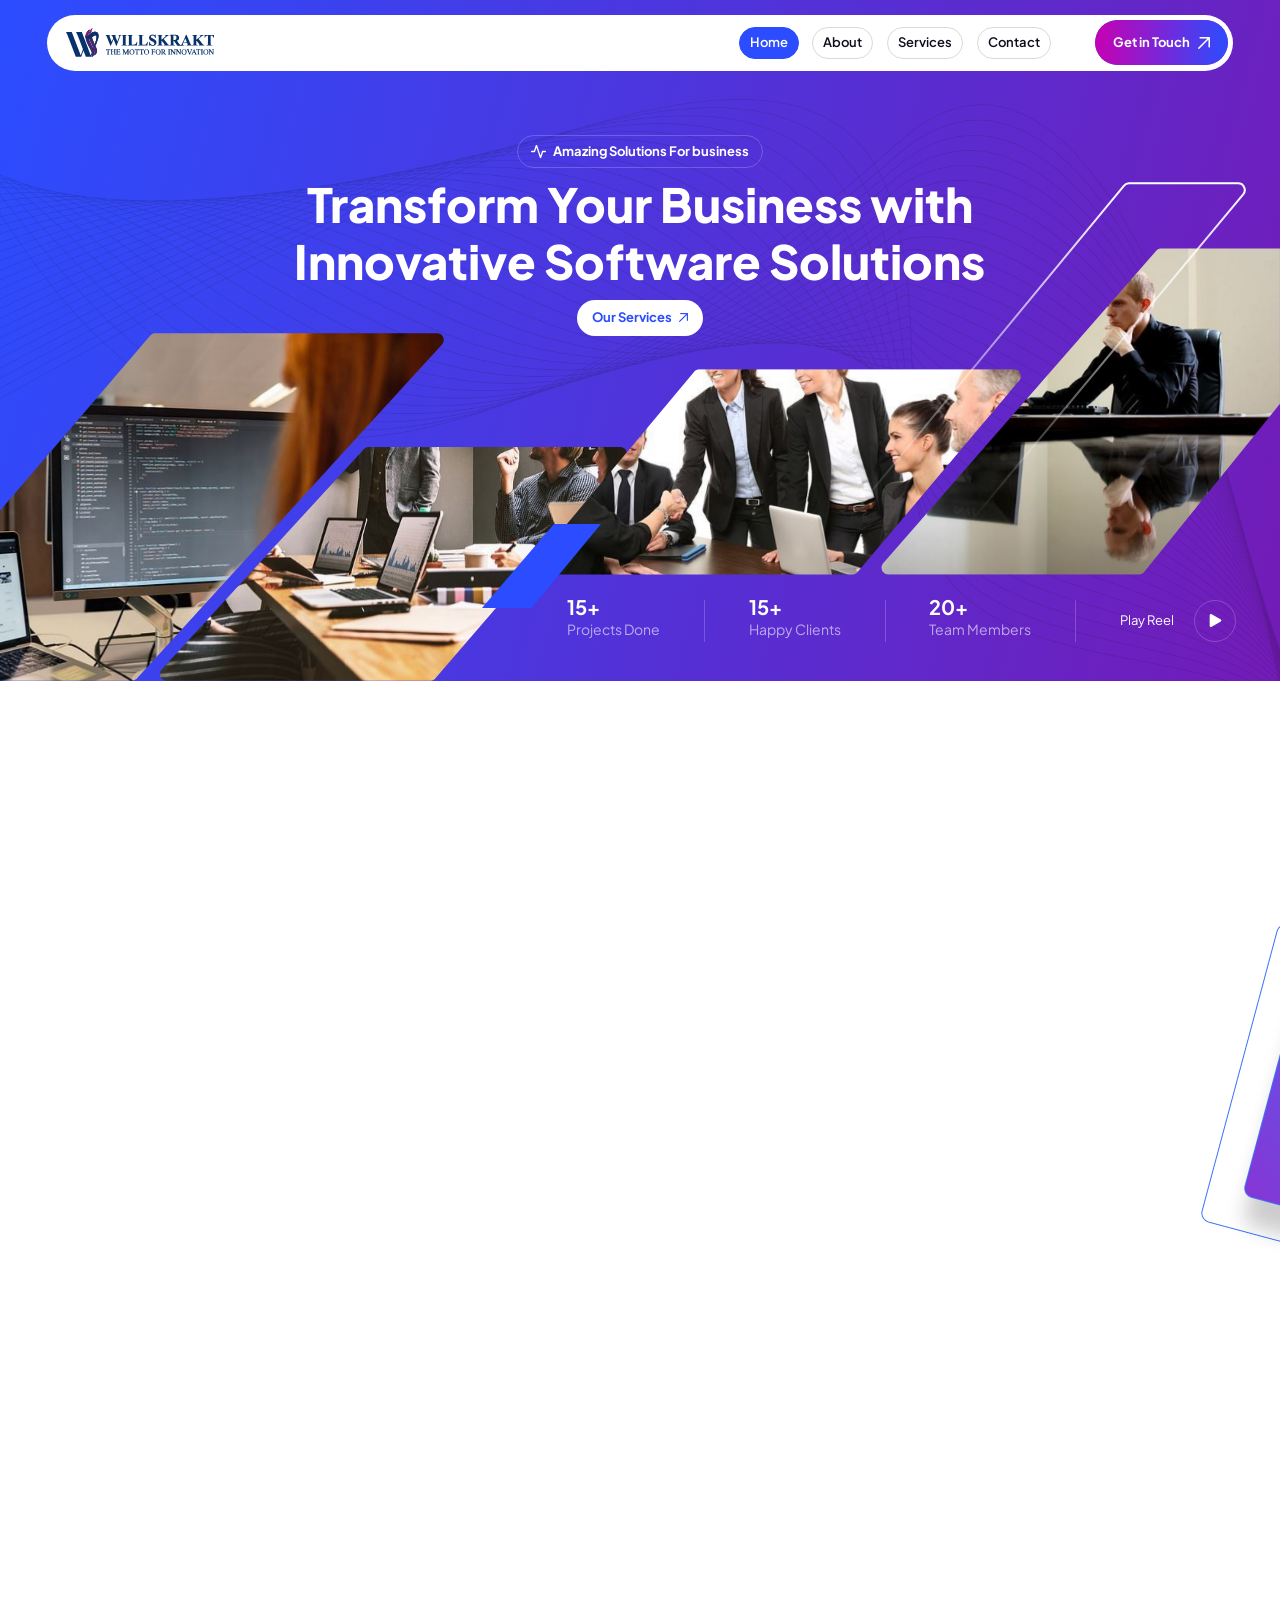
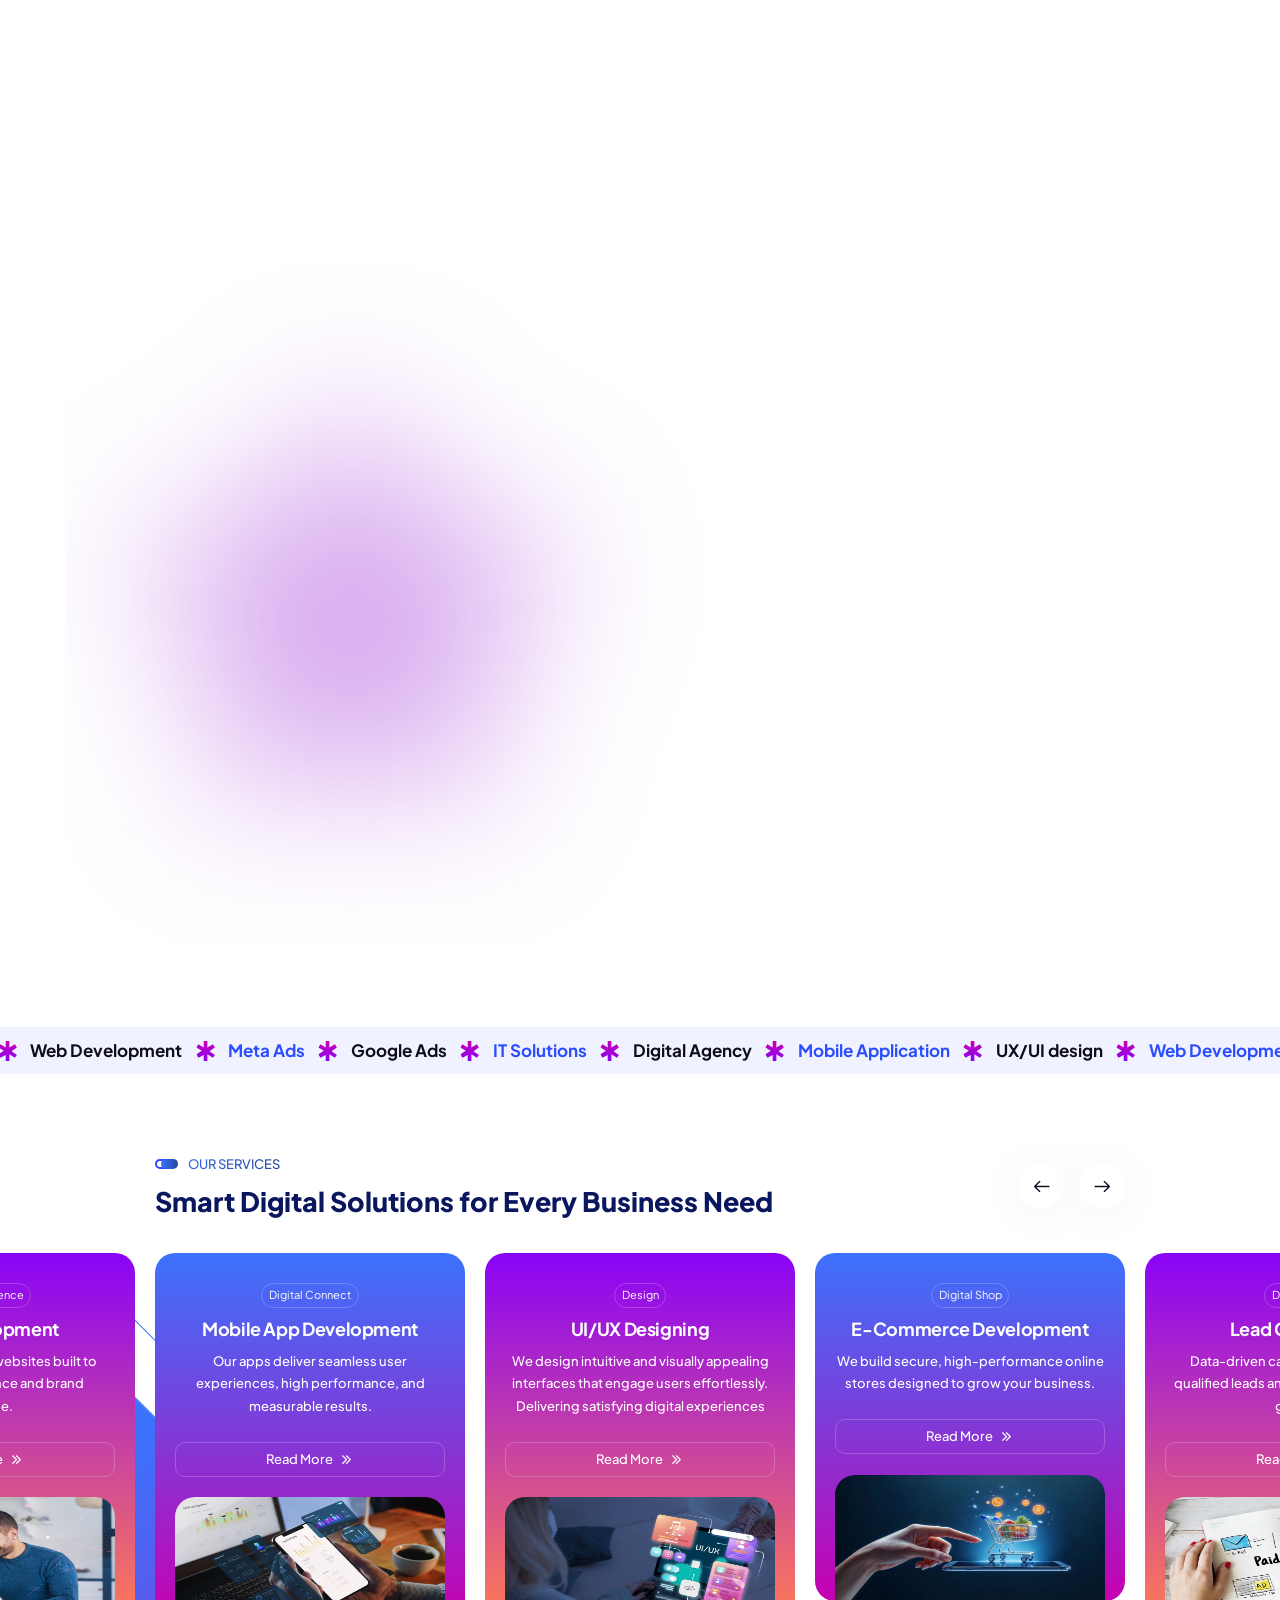
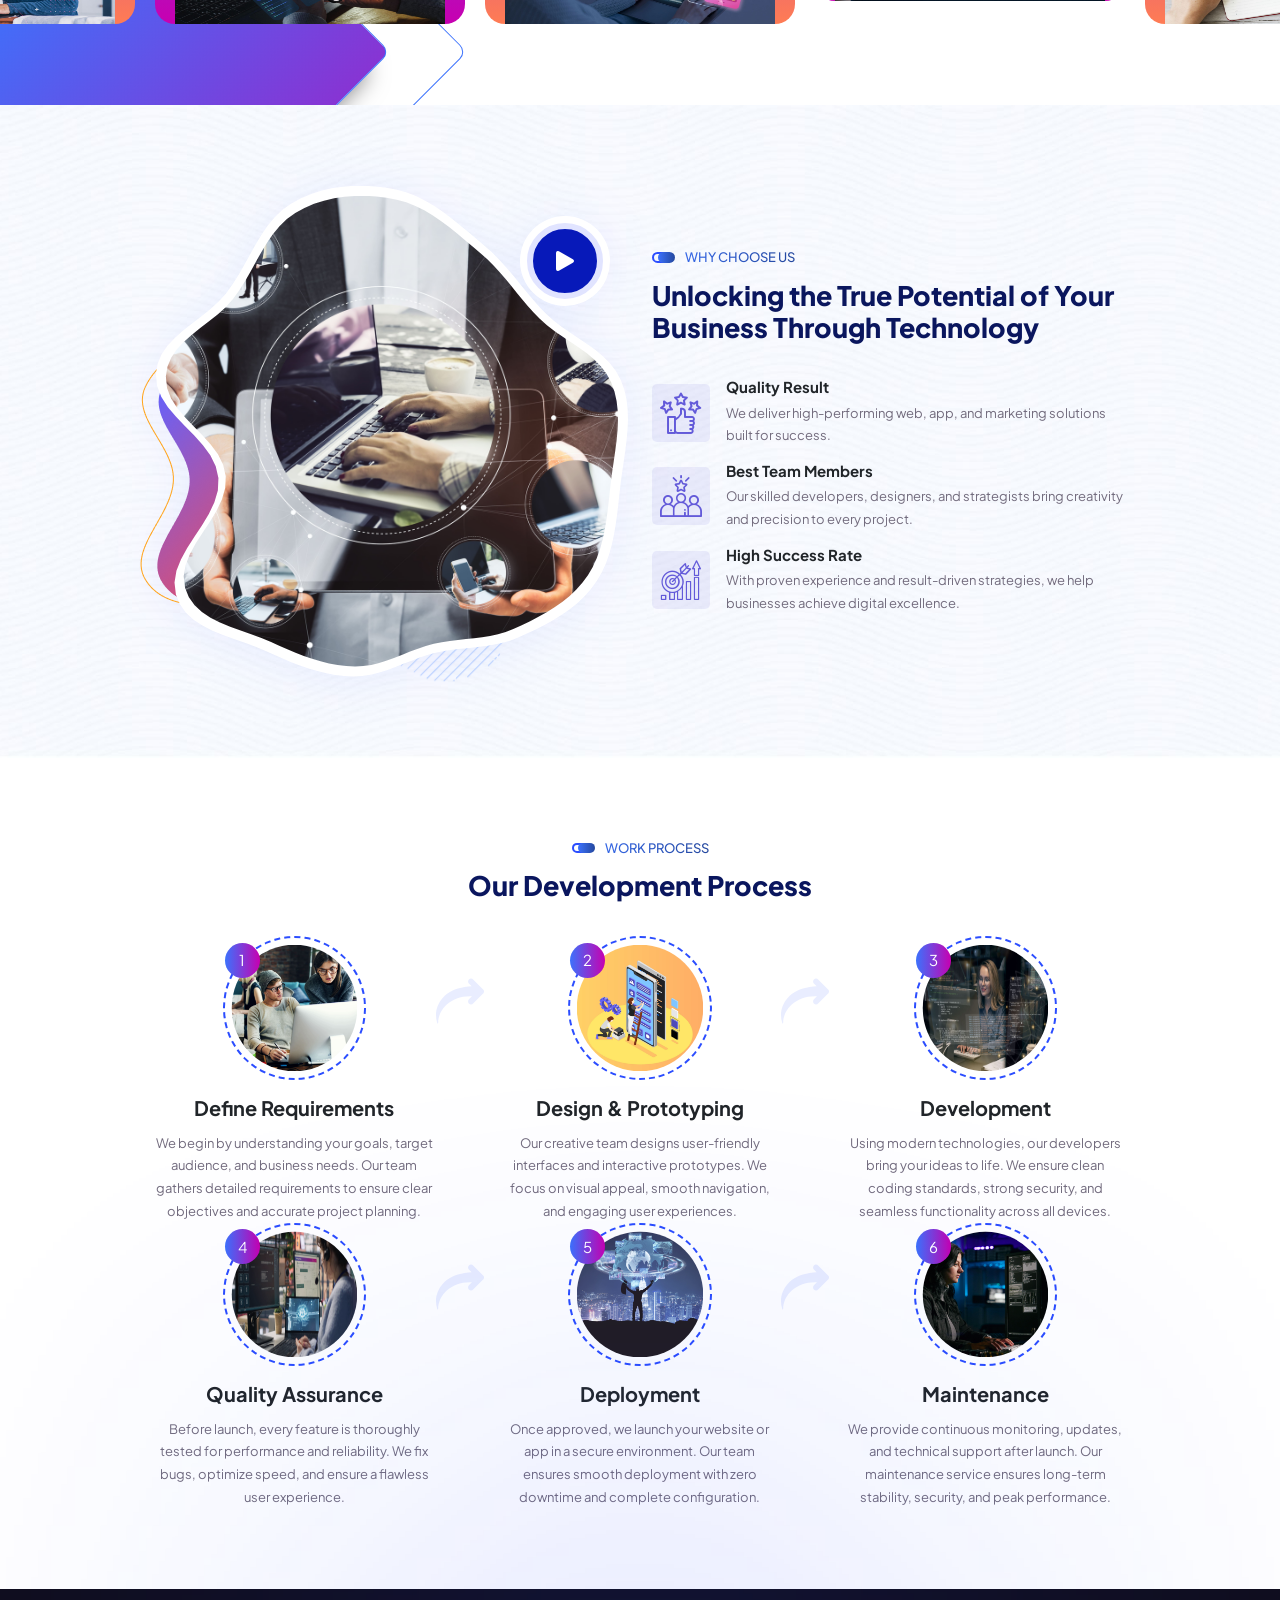
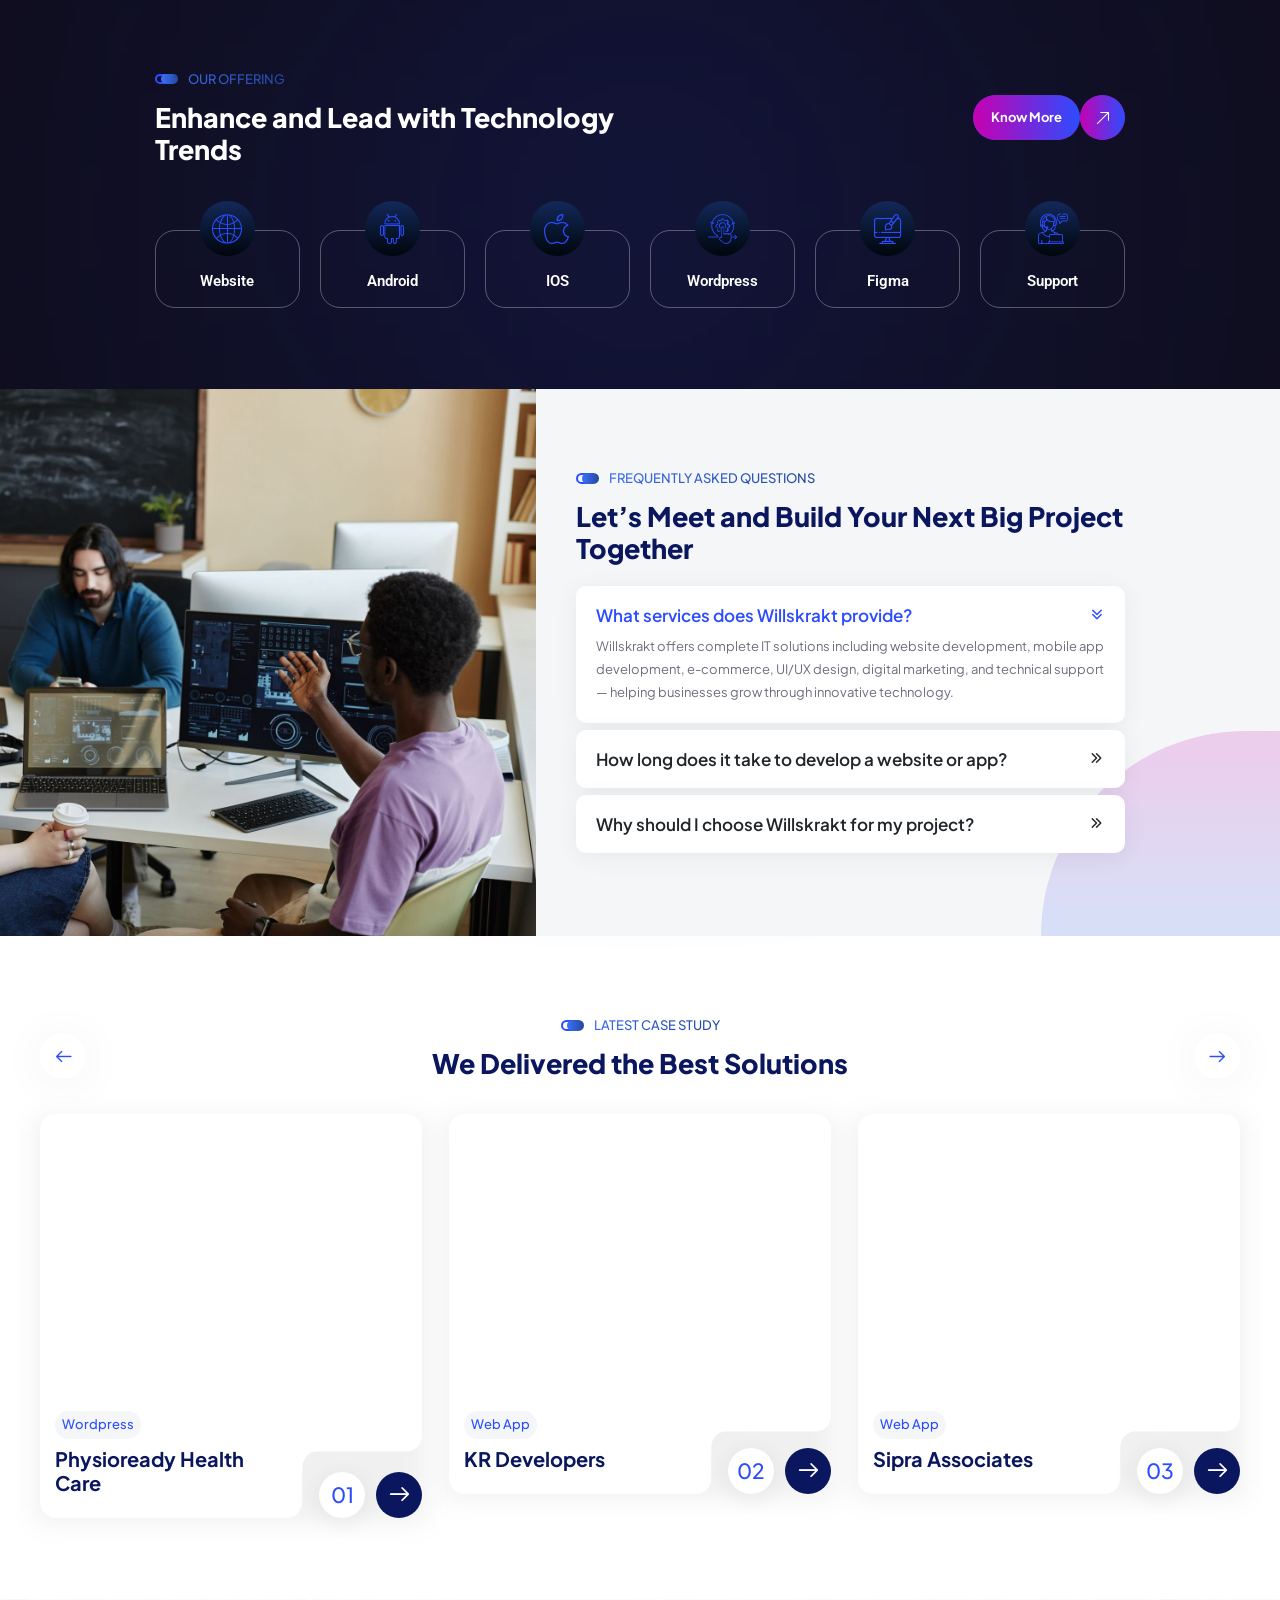
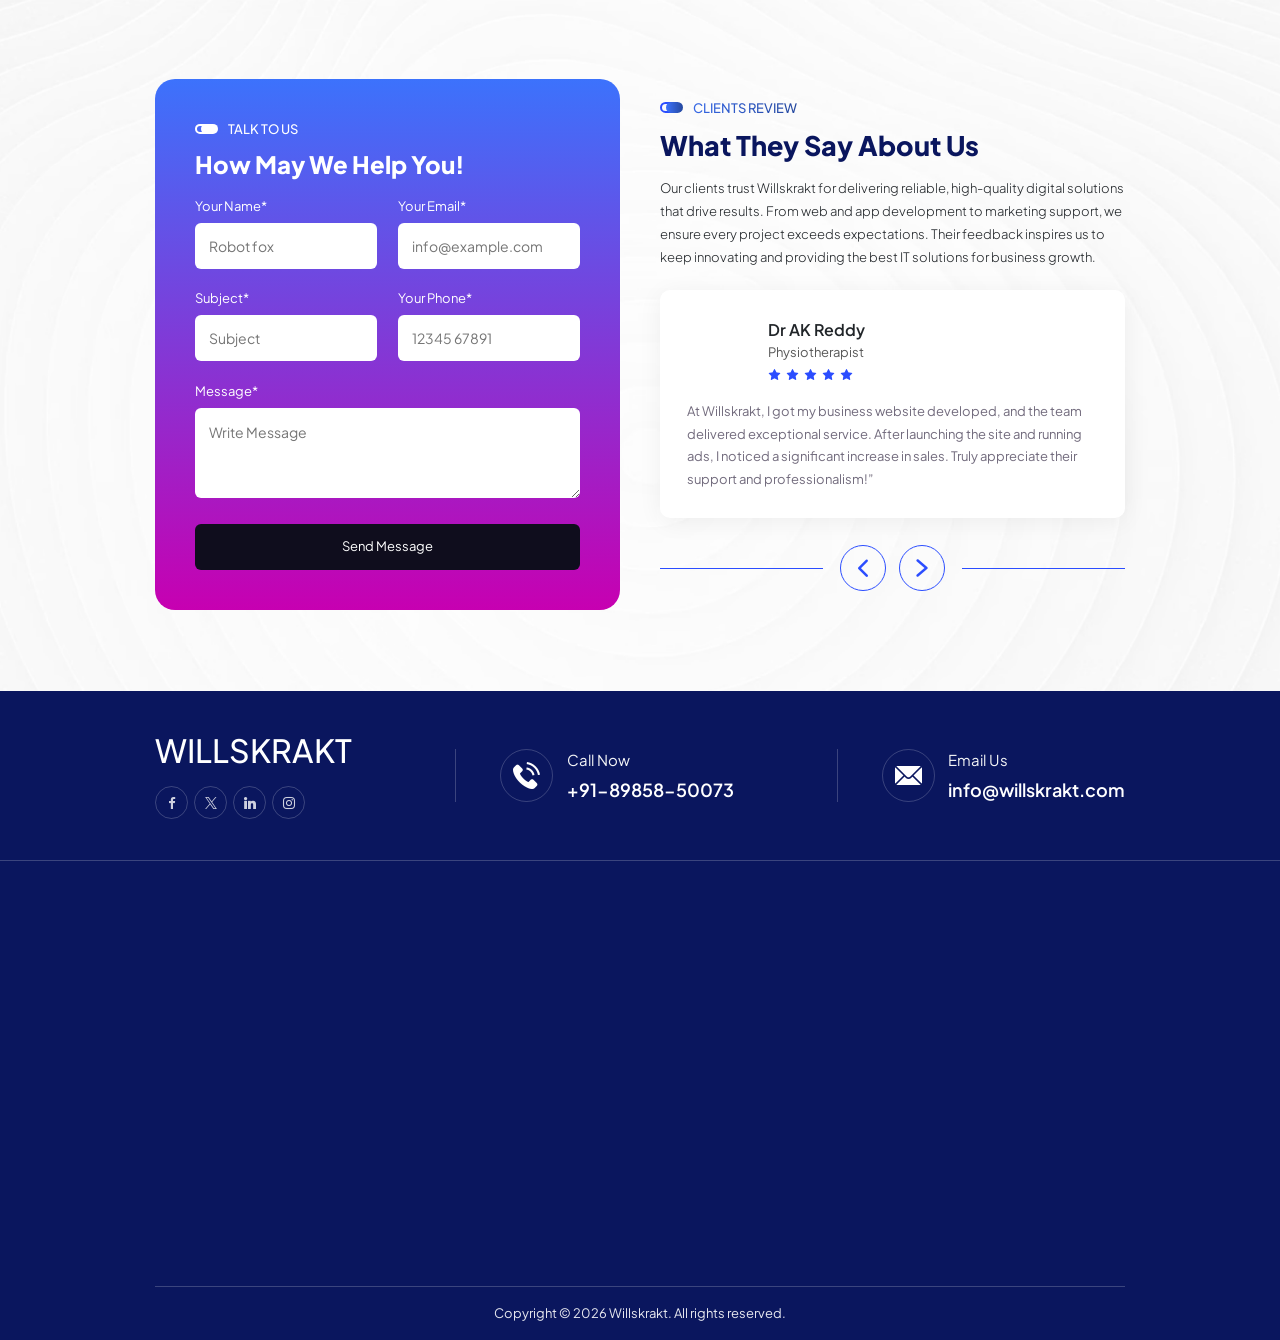
==== index.html @ 7bbde6b0 "Add website files and assets" ====
<!DOCTYPE html>
<html lang="en">

<head>
    <!-- Google Tag Manager -->
<script>(function(w,d,s,l,i){w[l]=w[l]||[];w[l].push({'gtm.start':
new Date().getTime(),event:'gtm.js'});var f=d.getElementsByTagName(s)[0],
j=d.createElement(s),dl=l!='dataLayer'?'&l='+l:'';j.async=true;j.src=
'https://www.googletagmanager.com/gtm.js?id='+i+dl;f.parentNode.insertBefore(j,f);
})(window,document,'script','dataLayer','GTM-KK2RSCH8');</script>
<!-- End Google Tag Manager -->
    
    <meta charset="UTF-8">
    <!-- Performance & SEO Meta -->
    <meta name="robots" content="index, follow">
    <meta http-equiv="X-UA-Compatible" content="IE=edge">
    <!-- DNS Prefetch -->
    <link rel="dns-prefetch" href="//fonts.googleapis.com">
    <link rel="dns-prefetch" href="//cdnjs.cloudflare.com">
    <meta name="viewport" content="width=device-width, initial-scale=1.0">
    <title>Software Development Company in Hyderabad | Willskrakt</title>
    <meta name="description" content="Willskrakt helps businesses grow with custom web development, mobile apps, e-commerce & lead generation. Transform your digital presence — get a free quote today!">
    <link rel="canonical" href="https://willskrakt.com/">
    
    <meta property="og:type" content="website">
<meta property="og:title" content="Software Development Company in Hyderabad | Willskrakt">
<meta property="og:description" content="Willskrakt helps businesses grow with custom web development, mobile apps, e-commerce & lead generation. Transform your digital presence — get a free quote today!">
<meta property="og:url" content="https://willskrakt.com/">
<meta property="og:image" content="https://willskrakt.com/assets/img/og-banner.jpg">
<meta name="twitter:card" content="summary_large_image">
<meta name="twitter:title" content="Software Development Company in Hyderabad | Willskrakt">
<meta name="twitter:description" content="Willskrakt helps businesses grow with custom web development, mobile apps, e-commerce & lead generation. Transform your digital presence — get a free quote today!">
<meta name="twitter:image" content="https://willskrakt.com/assets/img/og-banner.jpg">

    <!-- libraries CSS -->
    <link rel="stylesheet" href="assets/icon/flaticon_digicom.css">
    <link rel="stylesheet" href="assets/vendor/bootstrap/bootstrap.min.css">
    <link rel="stylesheet" href="assets/vendor/splide/splide.min.css">
    <link rel="stylesheet" href="assets/vendor/swiper/swiper-bundle.min.css">
    <link rel="stylesheet" href="assets/vendor/animate-wow/animate.min.css">

    <!-- custom CSS -->
    <link rel="stylesheet" href="assets/css/style.css">
    
    <script type="application/ld+json">
{
  "@context": "https://schema.org",
  "@graph": [
    {
      "@type": "Organization",
      "@id": "https://willskrakt.com/#organization",
      "name": "Willskrakt Private Limited",
      "url": "https://willskrakt.com",
      "logo": {
        "@type": "ImageObject",
        "url": "https://willskrakt.com/assets/img/Willskrakt-Logo.svg",
        "width": 220,
        "height": 50
      },
      "image": "https://willskrakt.com/assets/img/og-banner.jpg",
      "description": "Willskrakt is a software development and digital marketing company based in Hyderabad, offering web development, mobile apps, UI/UX design, e-commerce, QA, and lead generation services.",
      "foundingLocation": "Hyderabad, India",
      "email": "info@willskrakt.com",
      "telephone": "+91-89858-50073",
      "address": {
        "@type": "PostalAddress",
        "streetAddress": "104, RR Construction, Ameerpet",
        "addressLocality": "Hyderabad",
        "addressRegion": "Telangana",
        "postalCode": "500038",
        "addressCountry": "IN"
      },
      "contactPoint": {
        "@type": "ContactPoint",
        "telephone": "+91-89858-50073",
        "contactType": "customer service",
        "email": "info@willskrakt.com",
        "availableLanguage": ["English", "Telugu"]
      },
      "sameAs": [
        "https://maps.app.goo.gl/rQPc11TmLC9apZ748",
        "https://www.linkedin.com/company/willskrakt-private-limited/",
        "https://www.facebook.com/profile.php?id=61577901560413",
        "https://www.instagram.com/willskrakt/"
      ],
      "hasOfferCatalog": {
        "@type": "OfferCatalog",
        "name": "IT Services",
        "itemListElement": [
          { "@type": "Offer", "itemOffered": { "@type": "Service", "name": "Web Development" } },
          { "@type": "Offer", "itemOffered": { "@type": "Service", "name": "Mobile App Development" } },
          { "@type": "Offer", "itemOffered": { "@type": "Service", "name": "UI/UX Design" } },
          { "@type": "Offer", "itemOffered": { "@type": "Service", "name": "E-Commerce Development" } },
          { "@type": "Offer", "itemOffered": { "@type": "Service", "name": "Quality Assurance" } },
          { "@type": "Offer", "itemOffered": { "@type": "Service", "name": "Lead Generation" } }
        ]
      }
    },
    {
      "@type": "LocalBusiness",
      "@id": "https://willskrakt.com/#localbusiness",
      "name": "Willskrakt Private Limited",
      "url": "https://willskrakt.com",
      "image": "https://willskrakt.com/assets/img/og-banner.jpg",
      "description": "Software development and digital marketing agency in Hyderabad offering web, mobile, UI/UX, e-commerce, QA, and lead generation services.",
      "email": "info@willskrakt.com",
      "telephone": "+91-89858-50073",
      "priceRange": "₹₹",
      "address": {
        "@type": "PostalAddress",
        "streetAddress": "104, RR Construction, Ameerpet",
        "addressLocality": "Hyderabad",
        "addressRegion": "Telangana",
        "postalCode": "500038",
        "addressCountry": "IN"
      },
      "geo": {
        "@type": "GeoCoordinates",
        "latitude": 17.43891852171559,
        "longitude": 78.44687563543086
      },
      "sameAs": [
        "https://maps.app.goo.gl/rQPc11TmLC9apZ748",
        "https://www.linkedin.com/company/willskrakt-private-limited/",
        "https://www.facebook.com/profile.php?id=61577901560413",
        "https://www.instagram.com/willskrakt/"
      ],
      "areaServed": [
        { "@type": "City", "name": "Hyderabad" },
        { "@type": "State", "name": "Telangana" },
        { "@type": "State", "name": "Andhra Pradesh" }
      ],
      "openingHoursSpecification": [
        {
          "@type": "OpeningHoursSpecification",
          "dayOfWeek": ["Monday", "Tuesday", "Wednesday", "Thursday", "Friday"],
          "opens": "09:00",
          "closes": "18:00"
        }
      ]
    }
  ]
}
</script>

<script type="application/ld+json">
{
  "@context": "https://schema.org",
  "@type": "FAQPage",
  "mainEntity": [
    {
      "@type": "Question",
      "name": "What services does Willskrakt provide?",
      "acceptedAnswer": {
        "@type": "Answer",
        "text": "Willskrakt offers complete IT solutions including website development, mobile app development, e-commerce, UI/UX design, digital marketing, and technical support — helping businesses grow through innovative technology."
      }
    },
    {
      "@type": "Question",
      "name": "How long does it take to develop a website or app?",
      "acceptedAnswer": {
        "@type": "Answer",
        "text": "Project timelines depend on your requirements and complexity. On average, websites take 2–4 weeks and mobile apps take 4–8 weeks, ensuring quality, performance, and complete client satisfaction."
      }
    },
    {
      "@type": "Question",
      "name": "Why should I choose Willskrakt for my project?",
      "acceptedAnswer": {
        "@type": "Answer",
        "text": "We combine creative design, skilled development, and business-focused strategy to deliver measurable results. Our team ensures every project is secure, scalable, and built for long-term digital success."
      }
    }
  ]
}
</script>
    
</head>

<body>
    
    <!-- Google Tag Manager (noscript) -->
<noscript><iframe src="https://www.googletagmanager.com/ns.html?id=GTM-KK2RSCH8"
height="0" width="0" style="display:none;visibility:hidden"></iframe></noscript>
<!-- End Google Tag Manager (noscript) -->
    
    <div class="preloader" id="preloader">
        <div class="loader"></div>
    </div>

    <!-- SIDEBAR SECTION START -->
    <div class="ul-sidebar">
        <!-- header -->
        <div class="ul-sidebar-header">
            <div class="ul-sidebar-header-logo">
                <a href="index">
                    <img src="assets/img/logo.svg" alt="logo" class="logo">
                </a>
            </div>
            <!-- sidebar closer -->
            <button class="ul-sidebar-closer"><i class="flaticon-close-1"></i></button>
        </div>

        <div class="ul-sidebar-header-nav-wrapper d-block d-lg-none"></div>


        <!-- sidebar footer -->
        <div class="ul-sidebar-footer">
            <span class="ul-sidebar-footer-title">Follow us</span>

            <div class="ul-sidebar-footer-social">
                <a href="https://www.facebook.com/profile.php?id=61577901560413"><i class="flaticon-facebook"></i></a>
                <a href="#"><i class="flaticon-twitter"></i></a>
                <a href="https://www.instagram.com/willskrakt/"><i class="flaticon-instagram"></i></a>
                <a href="#"><i class="flaticon-linkedin-big-logo"></i></a>
            </div>
        </div>
    </div>
    <!-- SIDEBAR SECTION END -->


    <!-- HEADER SECTION START -->
    <header class="ul-header">
        <div class="ul-header-bottom to-be-sticky wow animate__slideInDown">
            <div class="ul-header-bottom-wrapper ul-header-container">
                <div class="logo-container">
                    <a href="index" class="d-inline-block"><img src="assets/img/logo.svg" alt="logo"
                            class="logo"></a>
                </div>

                <div class="ul-header-bottom-right">
                    <!-- header nav -->
                    <div class="ul-header-nav-wrapper">
                        <div class="to-go-to-sidebar-in-mobile">
                            <nav class="ul-header-nav">
                                <div class="has-sub-menu active">
                                    <a href="index" role="button">Home</a>
                                </div>
                                <a href="about">About</a>
                                <div class="has-sub-menu">
                                    <a role="button">Services</a>
                                    <div class="ul-header-submenu">
                                        <ul>
                                            <li><a href="web-development">Web Development</a></li>
                                            <li><a href="mobile-app-development">Mobile App Development</a></li>
                                            <li><a href="ui-ux-designing">UI/UX Designing</a></li>
                                            <li><a href="e-commerce-development">E-Commerce Development</a></li>
                                            <li><a href="lead-generation">Lead Generation</a></li>
                                            <li><a href="quality-assurance">Quality Assurance</a></li>
                                        </ul>
                                    </div>
                                </div>

                                <a href="contact">Contact</a>
                            </nav>
                        </div>
                    </div>
                    <a href="contact" class="ul-btn d-sm-inline-flex d-xxs-none"><span>Get in Touch <i
                                class="flaticon-top-right"></i></span></a>
                    <button class="ul-header-sidebar-opener d-lg-none d-inline-flex"><i
                            class="flaticon-right-arrow"></i></button>
                </div>
            </div>
        </div>
    </header>
    <!-- HEADER SECTION END -->


    <main>
        <!-- BANNER SECTION START -->
        <section class="ul-banner">
            <div class="ul-banner-container">
                <div class="ul-banner-txt">
                    <span class="ul-banner-sub-title">Amazing Solutions For business</span>
                    <h1 class="ul-banner-title">Transform Your Business with Innovative Software Solutions</h1>
                    <a href="services" class="ul-banner-btn">Our Services <i class="flaticon-top-right"></i> </a>
                </div>

                <!-- vectors -->
                <div class="ul-banner-vectors">
                    <img src="assets/img/banner-vector-2.svg" alt="Vector" class="vector-1">
                    <img src="assets/img/banner-vector-3.svg" alt="Vector" class="vector-2">
                </div>

                <!-- imgs -->
                <div class="ul-banner-slider-wrapper">
                    <!-- img slider 1 -->
                    <div class="ul-banner-slider swiper" id="ul-banner-slider-1" aria-label="Banner Slider">
                        <div class="swiper-wrapper">
                            <!-- single img -->
                            <div class="swiper-slide">
                                <div class="ul-banner-img-slide">
                                    <img loading="lazy" src="assets/img/blog-b-1.jpg" alt="Image">
                                </div>
                            </div>
                            <!-- single img -->
                            <div class="swiper-slide">
                                <div class="ul-banner-img-slide">
                                    <img loading="lazy" src="assets/img/blog-b-2.jpg" alt="Image">
                                </div>
                            </div>
                            <!-- single img -->
                            <div class="swiper-slide">
                                <div class="ul-banner-img-slide">
                                    <img loading="lazy" src="assets/img/blog-b-3.jpg" alt="Image">
                                </div>
                            </div>
                            <!-- single img -->
                            <div class="swiper-slide">
                                <div class="ul-banner-img-slide">
                                    <img loading="lazy" src="assets/img/blog-b-4.jpg" alt="Image">
                                </div>
                            </div>
                        </div>
                    </div>

                    <!-- img slider 2 -->
                    <div class="ul-banner-slider swiper" id="ul-banner-slider-2" aria-label="Banner Slider">
                        <div class="swiper-wrapper">
                            <!-- single img -->
                            <div class="swiper-slide">
                                <div class="ul-banner-img-slide">
                                    <img loading="lazy" src="assets/img/blog-b-2.jpg" alt="Image">
                                </div>
                            </div>
                            <!-- single img -->
                            <div class="swiper-slide">
                                <div class="ul-banner-img-slide">
                                    <img loading="lazy" src="assets/img/blog-b-3.jpg" alt="Image">
                                </div>
                            </div>
                            <!-- single img -->
                            <div class="swiper-slide">
                                <div class="ul-banner-img-slide">
                                    <img loading="lazy" src="assets/img/blog-b-4.jpg" alt="Image">
                                </div>
                            </div>
                            <!-- single img -->
                            <div class="swiper-slide">
                                <div class="ul-banner-img-slide">
                                    <img loading="lazy" src="assets/img/blog-b-1.jpg" alt="Image">
                                </div>
                            </div>
                        </div>
                    </div>

                    <!-- img slider 3 -->
                    <div class="ul-banner-slider swiper" id="ul-banner-slider-3" aria-label="Banner Slider">
                        <div class="swiper-wrapper">
                            <!-- single img -->
                            <div class="swiper-slide">
                                <div class="ul-banner-img-slide">
                                    <img loading="lazy" src="assets/img/blog-b-3.jpg" alt="Image">
                                </div>
                            </div>
                            <!-- single img -->
                            <div class="swiper-slide">
                                <div class="ul-banner-img-slide">
                                    <img loading="lazy" src="assets/img/blog-b-4.jpg" alt="Image">
                                </div>
                            </div>
                            <!-- single img -->
                            <div class="swiper-slide">
                                <div class="ul-banner-img-slide">
                                    <img loading="lazy" src="assets/img/blog-b-1.jpg" alt="Image">
                                </div>
                            </div>
                            <!-- single img -->
                            <div class="swiper-slide">
                                <div class="ul-banner-img-slide">
                                    <img loading="lazy" src="assets/img/blog-b-2.jpg" alt="Image">
                                </div>
                            </div>
                        </div>
                    </div>

                    <!-- img slider 4 -->
                    <div class="ul-banner-slider swiper" id="ul-banner-slider-4" aria-label="Banner Slider">
                        <div class="swiper-wrapper">
                            <!-- single img -->
                            <div class="swiper-slide">
                                <div class="ul-banner-img-slide">
                                    <img loading="lazy" src="assets/img/blog-b-4.jpg" alt="Image">
                                </div>
                            </div>
                            <!-- single img -->
                            <div class="swiper-slide">
                                <div class="ul-banner-img-slide">
                                    <img loading="lazy" src="assets/img/blog-b-1.jpg" alt="Image">
                                </div>
                            </div>
                            <!-- single img -->
                            <div class="swiper-slide">
                                <div class="ul-banner-img-slide">
                                    <img loading="lazy" src="assets/img/blog-b-2.jpg" alt="Image">
                                </div>
                            </div>
                            <!-- single img -->
                            <div class="swiper-slide">
                                <div class="ul-banner-img-slide">
                                    <img loading="lazy" src="assets/img/blog-b-3.jpg" alt="Image">
                                </div>
                            </div>
                        </div>
                    </div>
                </div>

                <!-- stats -->
                <div class="ul-banner-stats">
                    <!-- single stat -->
                    <div class="ul-banner-stat">
                        <span class="ul-banner-stat-number">15+</span>
                        <span class="ul-banner-stat-text">Projects Done</span>
                    </div>
                    <!-- single stat -->
                    <div class="ul-banner-stat">
                        <span class="ul-banner-stat-number">15+</span>
                        <span class="ul-banner-stat-text">Happy Clients</span>
                    </div>
                    <!-- single stat -->
                    <div class="ul-banner-stat">
                        <span class="ul-banner-stat-number">20+</span>
                        <span class="ul-banner-stat-text">Team Members</span>
                    </div>
                    <!-- single stat -->
                    <div class="ul-banner-stat">
                        <a href="#" data-fslightbox="banner-video" class="ul-banner-stat-btn">
                            <span class="btn-txt">Play Reel</span>
                            <i class="flaticon-play-button-arrowhead"></i>
                        </a>
                    </div>
                </div>
            </div>
        </section>
        <!-- BANNER SECTION END -->


        <!-- ABOUT SECTION START -->
        <section class="ul-about ul-section-spacing">
            <div class="ul-about-container">
                <div class="ul-about-content-wrapper">
                    <div class="ul-about-content-nav ul-about-sticky d-none">
                        <a href="#about-tab-1">Problem Solving <i class="flaticon-top-right"></i></a>
                        <a href="#about-tab-2">Our Mission <i class="flaticon-top-right"></i></a>
                        <a href="#about-tab-3">Our Vision <i class="flaticon-top-right"></i></a>
                    </div>
                    <div class="ul-about-content-tabs">
                        <div class="ul-about-content-tab tab ul-about-sticky" id="about-tab-1">
                            <a href="#about-tab-1" class="tab-sticky-nav">Problem Solving <i
                                    class="flaticon-top-right"></i></a>
                            <div class="row row-cols-md-2 row-cols-1 align-items-center">
                                <div class="col">
                                    <div class="ul-about-content-tab-img">
                                        <img loading="lazy" src="assets/img/about-tab-img.png" alt="About Tab Image">
                                    </div>
                                </div>
                                <div class="col">
                                    <div class="ul-about-content-tab-txt">
                                        <span class="ul-section-sub-title">About Us</span>
                                        <h2 class="ul-section-title">Driving Business Success Through Smart Technology
                                        </h2>
                                        <p class="ul-about-content-tab-descr">At Willskrakt, we combine innovation and
                                            engineering to help businesses grow digitally. Our expert team delivers
                                            custom web, mobile, and e-commerce solutions that transform ideas into
                                            real-world success.</p>

                                        <ul class="ul-about-content-tab-list">
                                            <li>End-to-end IT solutions for startups and enterprises</li>
                                            <li>Scalable web & mobile app development that drives results</li>
                                            <li>Proven digital strategies focused on business growth</li>
                                        </ul>

                                        <a href="about" class="ul-btn ul-btn--2"><span>Know More</span><i
                                                class="flaticon-up-right-arrow"></i></a>
                                    </div>
                                </div>
                            </div>
                        </div>
                        <div class="ul-about-content-tab tab ul-about-sticky" id="about-tab-2">
                            <a href="#about-tab-2" class="tab-sticky-nav">Our Mission <i
                                    class="flaticon-top-right"></i></a>
                            <div class="row row-cols-md-2 row-cols-1 align-items-center">
                                <div class="col">
                                    <div class="ul-about-content-tab-img">
                                        <img loading="lazy" src="assets/img/about-tab-img-2.jpg" alt="About Tab Image">
                                    </div>
                                </div>
                                <div class="col">
                                    <div class="ul-about-content-tab-txt">
                                        <span class="ul-section-sub-title">Our Mission</span>
                                        <h2 class="ul-section-title">Creating Scalable Digital Solutions That Power
                                            Business Growth</h2>
                                        <p class="ul-about-content-tab-descr">Our mission is to simplify technology for
                                            every business. We aim to design and develop digital products that enhance
                                            efficiency, improve customer experience, and accelerate growth.</p>

                                        <ul class="ul-about-content-tab-list">
                                            <li>Deliver high-quality, performance-driven digital products</li>
                                            <li>Support businesses with reliable tech and creative design</li>
                                            <li>Empower clients through innovation and measurable outcomes</li>
                                        </ul>

                                        <a href="about" class="ul-btn ul-btn--2"><span>Know More</span><i
                                                class="flaticon-up-right-arrow"></i></a>
                                    </div>
                                </div>
                            </div>
                        </div>
                        <div class="ul-about-content-tab tab ul-about-sticky" id="about-tab-3">
                            <a href="#about-tab-2" class="tab-sticky-nav">Our Vision <i
                                    class="flaticon-top-right"></i></a>
                            <div class="row row-cols-md-2 row-cols-1 align-items-center">
                                <div class="col">
                                    <div class="ul-about-content-tab-img">
                                        <img loading="lazy" src="assets/img/about-tab-img-3.avif" alt="About Tab Image">
                                    </div>
                                </div>
                                <div class="col">
                                    <div class="ul-about-content-tab-txt">
                                        <span class="ul-section-sub-title">Our Vision</span>
                                        <h2 class="ul-section-title">Empowering Businesses To Lead In The Digital Future
                                        </h2>
                                        <p class="ul-about-content-tab-descr">We envision a world where technology helps
                                            every business grow smarter, faster, and stronger. Willskrakt strives to be
                                            a trusted global partner for innovation, transformation, and long-term
                                            digital success.</p>

                                        <ul class="ul-about-content-tab-list">
                                            <li>Build a future-ready ecosystem for all businesses</li>
                                            <li>Lead digital transformation with modern IT solutions</li>
                                            <li>Create lasting value through innovation and trust</li>
                                        </ul>

                                        <a href="about" class="ul-btn ul-btn--2"><span>Know More</span><i
                                                class="flaticon-up-right-arrow"></i></a>
                                    </div>
                                </div>
                            </div>
                        </div>
                    </div>
                </div>
            </div>

            <div class="ul-about-vectors">
                <img loading="lazy" src="assets/img/about-vector-1.svg" alt="" class="vector-1">
                <img loading="lazy" src="assets/img/about-vector-2.png" alt="" class="vector-2">
            </div>
        </section>
        <!-- ABOUT SECTION END -->


        <!-- TICKER TEXT AREA START -->
        <div class="ul-ticker">
            <div class="splide ul-ticker-slider" aria-label="Ticker Slider">
                <div class="splide__track">
                    <ul class="splide__list">
                        <!-- single slide -->
                        <li class="splide__slide">
                            <p>Meta Ads</p>
                        </li>
                        <!-- single slide -->
                        <li class="splide__slide">
                            <p>Google Ads</p>
                        </li>
                        <!-- single slide -->
                        <li class="splide__slide">
                            <p>IT Solutions</p>
                        </li>
                        <!-- single slide -->
                        <li class="splide__slide">
                            <p>Digital Agency</p>
                        </li>
                        <!-- single slide -->
                        <li class="splide__slide">
                            <p>Mobile Application</p>
                        </li>
                        <!-- single slide -->
                        <li class="splide__slide">
                            <p>UX/UI design</p>
                        </li>
                        <!-- single slide -->
                        <li class="splide__slide">
                            <p>Web Development</p>
                        </li>
                    </ul>
                </div>
            </div>
        </div>
        <!-- TICKER TEXT AREA END -->


        <!-- SERVICES SECTION START -->
        <section class="ul-services ul-section-spacing">
            <div class="ul-container">
                <!-- section heading -->
                <div class="ul-section-heading">
                    <div class="left">
                        <span class="ul-section-sub-title">Our Services</span>
                        <h2 class="ul-section-title">Smart Digital Solutions for Every Business Need</h2>
                    </div>
                    <div class="ul-slider-nav ul-services-slider-nav">
                        <button class="prev"><i class="flaticon-back"></i></button>
                        <button class="next"><i class="flaticon-next-1"></i></button>
                    </div>
                </div>

                <!-- services slider -->
                <div class="ul-services-slider swiper overflow-visible">
                    <div class="swiper-wrapper">
                        <!-- single service -->
                        <div class="swiper-slide">
                            <div class="ul-service">
                                <div class="ul-service-txt">
                                    <span class="ul-service-sub-title">Digital Presence</span>
                                    <h3 class="ul-service-title">Web Development</h3>
                                    <p class="ul-service-descr">Custom, responsive websites built to enhance performance
                                        and brand presence.</p>
                                    <a href="web-development" class="ul-service-btn">Read More <i
                                            class="flaticon-right"></i></a>
                                </div>
                                <div class="ul-service-img">
                                    <img loading="lazy" src="assets/img/service-1.jpg" alt="Image">
                                </div>
                            </div>
                        </div>

                        <!-- single service -->
                        <div class="swiper-slide">
                            <div class="ul-service">
                                <div class="ul-service-txt">
                                    <span class="ul-service-sub-title">Digital Connect</span>
                                    <h3 class="ul-service-title">Mobile App Development</h3>
                                    <p class="ul-service-descr">Our apps deliver seamless user experiences, high
                                        performance, and measurable results.</p>
                                    <a href="mobile-app-development" class="ul-service-btn">Read More <i
                                            class="flaticon-right"></i></a>
                                </div>
                                <div class="ul-service-img">
                                    <img loading="lazy" src="assets/img/service-2.jpg" alt="Image">
                                </div>
                            </div>
                        </div>

                        <!-- single service -->
                        <div class="swiper-slide">
                            <div class="ul-service">
                                <div class="ul-service-txt">
                                    <span class="ul-service-sub-title">Design</span>
                                    <h3 class="ul-service-title">UI/UX Designing</h3>
                                    <p class="ul-service-descr">We design intuitive and visually appealing interfaces
                                        that engage users effortlessly. Delivering satisfying digital experiences</p>
                                    <a href="ui-ux-designing" class="ul-service-btn">Read More <i
                                            class="flaticon-right"></i></a>
                                </div>
                                <div class="ul-service-img">
                                    <img loading="lazy" src="assets/img/service-3.jpg" alt="Image">
                                </div>
                            </div>
                        </div>

                        <!-- single service -->
                        <div class="swiper-slide">
                            <div class="ul-service">
                                <div class="ul-service-txt">
                                    <span class="ul-service-sub-title">Digital Shop</span>
                                    <h3 class="ul-service-title">E-Commerce Development</h3>
                                    <p class="ul-service-descr">We build secure, high-performance online stores designed
                                        to grow your business.</p>
                                    <a href="e-commerce-development" class="ul-service-btn">Read More <i
                                            class="flaticon-right"></i></a>
                                </div>
                                <div class="ul-service-img">
                                    <img loading="lazy" src="assets/img/service-4.jpg" alt="Image">
                                </div>
                            </div>
                        </div>

                        <!-- single service -->
                        <div class="swiper-slide">
                            <div class="ul-service">
                                <div class="ul-service-txt">
                                    <span class="ul-service-sub-title">Digital Ads</span>
                                    <h3 class="ul-service-title">Lead Generation</h3>
                                    <p class="ul-service-descr">Data-driven campaigns generating qualified leads and
                                        measurable business growth.</p>
                                    <a href="lead-generation" class="ul-service-btn">Read More <i
                                            class="flaticon-right"></i></a>
                                </div>
                                <div class="ul-service-img">
                                    <img loading="lazy" src="assets/img/service-5.jpg" alt="Image">
                                </div>
                            </div>
                        </div>

                        <!-- single service -->
                        <div class="swiper-slide">
                            <div class="ul-service">
                                <div class="ul-service-txt">
                                    <span class="ul-service-sub-title">Quality</span>
                                    <h3 class="ul-service-title">Quality Assurance</h3>
                                    <p class="ul-service-descr">Comprehensive testing ensuring flawless performance,
                                        security, and reliability always.</p>
                                    <a href="quality-assurance" class="ul-service-btn">Read More <i
                                            class="flaticon-right"></i></a>
                                </div>
                                <div class="ul-service-img">
                                    <img loading="lazy" src="assets/img/service-6.jpg" alt="Image">
                                </div>
                            </div>
                        </div>
                    </div>
                </div>
            </div>


            <div>
                <div class="ul-services-vector"></div>
                <div class="ul-services-vector vector-2"></div>
            </div>
        </section>
        <!-- SERVICES SECTION END -->


        <!-- WHY CHOOSE US SECTION START -->
        <section class="ul-why-choose-us ul-section-spacing">
            <div class="ul-container">
                <div class="row row-cols-md-2 row-cols-1 gy-5 align-items-center">
                    <!-- img -->
                    <div class="col">
                        <div class="ul-why-choose-us-img">
                            <img loading="lazy" src="assets/img/why-choose-us-img.png" alt="Image" class="main-img">

                            <!-- video btn -->
                            <div class="ul-why-choose-us-video-btn-wrapper">
                                <a data-fslightbox class="ul-why-choose-us-video-btn"><i
                                        class="flaticon-play-button-arrowhead"></i></a>
                            </div>

                            <!-- vectors -->
                            <div class="ul-why-choose-us-vectors">
                                <img loading="lazy" src="assets/img/why-choose-us-vector.png" alt="vector" class="vector-1">
                                <img loading="lazy" src="assets/img/why-choose-us-vector-2.png" alt="vector" class="vector-2">
                            </div>
                        </div>
                    </div>

                    <!-- txt -->
                    <div class="col">
                        <div class="ul-why-choose-us-txt">
                            <div class="ul-section-heading">
                                <div class="left">
                                    <span class="ul-section-sub-title">Why Choose Us</span>
                                    <h2 class="ul-section-title">Unlocking the True Potential of Your Business Through
                                        Technology</h2>
                                </div>
                            </div>
                            <div class="ul-why-choose-us-points">
                                <!-- single point -->
                                <div class="ul-why-choose-us-point">
                                    <div class="ul-why-choose-us-point-icon">
                                        <i class="flaticon-satisfaction"></i>
                                    </div>
                                    <div class="ul-why-choose-us-point-txt">
                                        <h3 class="ul-why-choose-us-point-title">Quality Result</h3>
                                        <p class="ul-why-choose-us-point-descr">We deliver high-performing web, app, and
                                            marketing solutions built for success.</p>
                                    </div>
                                </div>

                                <!-- single point -->
                                <div class="ul-why-choose-us-point">
                                    <div class="ul-why-choose-us-point-icon">
                                        <i class="flaticon-teamwork"></i>
                                    </div>
                                    <div class="ul-why-choose-us-point-txt">
                                        <h3 class="ul-why-choose-us-point-title">Best Team Members</h3>
                                        <p class="ul-why-choose-us-point-descr">Our skilled developers, designers, and
                                            strategists bring creativity and precision to every project.</p>
                                    </div>
                                </div>

                                <!-- single point -->
                                <div class="ul-why-choose-us-point">
                                    <div class="ul-why-choose-us-point-icon">
                                        <i class="flaticon-targeted"></i>
                                    </div>
                                    <div class="ul-why-choose-us-point-txt">
                                        <h3 class="ul-why-choose-us-point-title">High Success Rate</h3>
                                        <p class="ul-why-choose-us-point-descr">With proven experience and result-driven
                                            strategies, we help businesses achieve digital excellence.</p>
                                    </div>
                                </div>
                            </div>
                        </div>
                    </div>
                </div>
            </div>
        </section>
        <!-- WHY CHOOSE US SECTION END -->


        <!-- WORK PROCESS SECTION START -->
        <section class="ul-work-process ul-section-spacing overflow-hidden">
            <div class="ul-container">
                <div class="ul-section-heading text-center justify-content-center">
                    <div class="left">
                        <span class="ul-section-sub-title">Work Process</span>
                        <h2 class="ul-section-title">Our Development Process</h2>
                    </div>
                </div>

                <div class="row ul-bs-row row-cols-md-3 row-cols-2 row-cols-xxs-1 ul-work-process-row">
                    <!-- single process -->
                    <div class="col">
                        <div class="ul-work-process-single">
                            <div class="ul-work-process-single-img">
                                <img loading="lazy" src="assets/img/process=1.jpg" alt="Image">
                                <div class="ul-work-process-single-index"><span>1</span></div>
                            </div>

                            <div class="ul-work-process-single-txt">
                                <h3 class="ul-work-process-single-title">Define Requirements</h3>
                                <p class="ul-work-process-single-descr">We begin by understanding your goals, target
                                    audience, and business needs. Our team gathers detailed requirements to ensure clear
                                    objectives and accurate project planning.</p>
                            </div>
                        </div>
                    </div>

                    <!-- single process -->
                    <div class="col">
                        <div class="ul-work-process-single">
                            <div class="ul-work-process-single-img">
                                <img loading="lazy" src="assets/img/process-2.jpg" alt="Image">
                                <div class="ul-work-process-single-index"><span>2</span></div>
                            </div>

                            <div class="ul-work-process-single-txt">
                                <h3 class="ul-work-process-single-title">Design & Prototyping</h3>
                                <p class="ul-work-process-single-descr">Our creative team designs user-friendly
                                    interfaces and interactive prototypes. We focus on visual appeal, smooth navigation,
                                    and engaging user experiences.</p>
                            </div>
                        </div>
                    </div>

                    <!-- single process -->
                    <div class="col">
                        <div class="ul-work-process-single">
                            <div class="ul-work-process-single-img">
                                <img loading="lazy" src="assets/img/process-3.jpg" alt="Image">
                                <div class="ul-work-process-single-index"><span>3</span></div>
                            </div>

                            <div class="ul-work-process-single-txt">
                                <h3 class="ul-work-process-single-title">Development</h3>
                                <p class="ul-work-process-single-descr">Using modern technologies, our developers bring
                                    your ideas to life. We ensure clean coding standards, strong security, and seamless
                                    functionality across all devices.</p>
                            </div>
                        </div>
                    </div>
                </div>
                <div class="row ul-bs-row row-cols-md-3 row-cols-2 row-cols-xxs-1 ul-work-process-row">
                    <!-- single process -->
                    <div class="col">
                        <div class="ul-work-process-single">
                            <div class="ul-work-process-single-img">
                                <img loading="lazy" src="assets/img/process-4.jpg" alt="Image">
                                <div class="ul-work-process-single-index"><span>4</span></div>
                            </div>

                            <div class="ul-work-process-single-txt">
                                <h3 class="ul-work-process-single-title">Quality Assurance</h3>
                                <p class="ul-work-process-single-descr">Before launch, every feature is thoroughly
                                    tested for performance and reliability. We fix bugs, optimize speed, and ensure a
                                    flawless user experience.</p>
                            </div>
                        </div>
                    </div>

                    <!-- single process -->
                    <div class="col">
                        <div class="ul-work-process-single">
                            <div class="ul-work-process-single-img">
                                <img loading="lazy" src="assets/img/process-5.jpg" alt="Image">
                                <div class="ul-work-process-single-index"><span>5</span></div>
                            </div>

                            <div class="ul-work-process-single-txt">
                                <h3 class="ul-work-process-single-title">Deployment</h3>
                                <p class="ul-work-process-single-descr">Once approved, we launch your website or app in
                                    a secure environment. Our team ensures smooth deployment with zero downtime and
                                    complete configuration.</p>
                            </div>
                        </div>
                    </div>

                    <!-- single process -->
                    <div class="col">
                        <div class="ul-work-process-single">
                            <div class="ul-work-process-single-img">
                                <img loading="lazy" src="assets/img/process-6.jpg" alt="Image">
                                <div class="ul-work-process-single-index"><span>6</span></div>
                            </div>

                            <div class="ul-work-process-single-txt">
                                <h3 class="ul-work-process-single-title">Maintenance</h3>
                                <p class="ul-work-process-single-descr">We provide continuous monitoring, updates, and
                                    technical support after launch. Our maintenance service ensures long-term stability,
                                    security, and peak performance.</p>
                            </div>
                        </div>
                    </div>
                </div>
            </div>
        </section>
        <!-- WORK PROCESS SECTION END -->


        <!-- OFFERING SECTION START -->
        <section class="ul-offerings ul-section-spacing">
            <div class="ul-container">
                <!-- section heading -->
                <div class="ul-section-heading">
                    <div class="left">
                        <span class="ul-section-sub-title">Our offering</span>
                        <h2 class="ul-section-title">Enhance and Lead with Technology Trends</h2>
                    </div>

                    <a href="services" class="ul-btn ul-btn--2"><span>Know More</span><i
                            class="flaticon-up-right-arrow"></i></a>
                </div>

                <!-- offerings row -->
                <div class="ul-offerings-row row ul-bs-row row-cols-lg-6 row-cols-md-4 row-cols-3 row-cols-xxs-2">
                    <!-- single offering -->
                    <div class="col">
                        <div class="ul-offering">
                            <div class="ul-offering-icon"><i class="flaticon-globe"></i></div>
                            <h3 class="ul-offering-title">Website</h3>
                        </div>
                    </div>

                    <!-- single offering -->
                    <div class="col">
                        <div class="ul-offering">
                            <div class="ul-offering-icon"><i class="flaticon-android"></i></div>
                            <h3 class="ul-offering-title">Android</h3>
                        </div>
                    </div>

                    <!-- single offering -->
                    <div class="col">
                        <div class="ul-offering">
                            <div class="ul-offering-icon"><i class="flaticon-apple"></i></div>
                            <h3 class="ul-offering-title">IOS</h3>
                        </div>
                    </div>

                    <!-- single offering -->
                    <div class="col">
                        <div class="ul-offering">
                            <div class="ul-offering-icon"><i class="flaticon-simplicity"></i></div>
                            <h3 class="ul-offering-title">Wordpress</h3>
                        </div>
                    </div>

                    <!-- single offering -->
                    <div class="col">
                        <div class="ul-offering">
                            <div class="ul-offering-icon"><i class="flaticon-web-design"></i></div>
                            <h3 class="ul-offering-title">Figma</h3>
                        </div>
                    </div>

                    <!-- single offering -->
                    <div class="col">
                        <div class="ul-offering">
                            <div class="ul-offering-icon"><i class="flaticon-live-chat"></i></div>
                            <h3 class="ul-offering-title">Support</h3>
                        </div>
                    </div>
                </div>
            </div>
        </section>
        <!-- OFFERING SECTION END -->


        <!-- FAQ SECTION START -->
        <section class="ul-faq">
            <div class="ul-container">
                <div class="row ul-bs-row ul-faq-row">
                    <!-- img -->
                    <div class="col-md-5">
                        <div class="ul-faq-img d-flex justify-content-end">
                            <img loading="lazy" src="assets/img/faq-img.jpg" alt="Image">
                        </div>
                    </div>

                    <!-- txt -->
                    <div class="col-md-7">
                        <div class="ul-faq-txt ul-section-spacing">
                            <div>
                                <span class="ul-section-sub-title">Frequently Asked Questions</span>
                                <h2 class="ul-section-title">Let’s Meet and Build Your Next Big Project Together</h2>
                            </div>

                            <div class="ul-faq-accordion ul-accordion">
                                <div class="ul-single-accordion-item open">
                                    <div class="ul-single-accordion-item__header">
                                        <div class="left">
                                            <h3 class="ul-single-accordion-item__title">What services does Willskrakt
                                                provide?</h3>
                                        </div>
                                        <span class="icon"><i class="flaticon-right"></i></span>
                                    </div>

                                    <div class="ul-single-accordion-item__body">
                                        <p>Willskrakt offers complete IT solutions including website development, mobile
                                            app development, e-commerce, UI/UX design, digital marketing, and technical
                                            support — helping businesses grow through innovative technology.</p>
                                    </div>
                                </div>

                                <div class="ul-single-accordion-item">
                                    <div class="ul-single-accordion-item__header">
                                        <div class="left">
                                            <h3 class="ul-single-accordion-item__title">How long does it take to develop
                                                a website or app?</h3>
                                        </div>
                                        <span class="icon"><i class="flaticon-right"></i></span>
                                    </div>

                                    <div class="ul-single-accordion-item__body">
                                        <p>Project timelines depend on your requirements and complexity. On average,
                                            websites take 2–4 weeks and mobile apps take 4–8 weeks, ensuring quality,
                                            performance, and complete client satisfaction.</p>
                                    </div>
                                </div>

                                <div class="ul-single-accordion-item">
                                    <div class="ul-single-accordion-item__header">
                                        <div class="left">
                                            <h3 class="ul-single-accordion-item__title">Why should I choose Willskrakt
                                                for my project?</h3>
                                        </div>
                                        <span class="icon"><i class="flaticon-right"></i></span>
                                    </div>

                                    <div class="ul-single-accordion-item__body">
                                        <p>We combine creative design, skilled development, and business-focused
                                            strategy to deliver measurable results. Our team ensures every project is
                                            secure, scalable, and built for long-term digital success.</p>
                                    </div>
                                </div>
                            </div>
                        </div>
                    </div>
                </div>
            </div>

            <div class="ul-faq-vector">
                <div class="ul-faq-vector-inner"></div>
            </div>
        </section>
        <!-- FAQ SECTION END -->


        <!-- CASE STUDY SECTION START -->
        <section class="ul-case-study ul-section-spacing">
            <div class="ul-case-study-container">
                <!-- section heading -->
                <div class="ul-section-heading justify-content-between align-items-center align-items-sm-end">
                    <div class="ul-slider-nav d-none d-sm-flex order-2 order-sm-1"><button
                            class="ul-case-study-slider-prev"><i class="flaticon-back"></i></button></div>
                    <div class="left text-center order-1 order-sm-2">
                        <span class="ul-section-sub-title">Latest Case Study</span>
                        <h2 class="ul-section-title">We Delivered the Best Solutions</h2>
                    </div>
                    <div class="ul-slider-nav d-none d-sm-flex order-3"><button class="ul-case-study-slider-next"><i
                                class="flaticon-next-1"></i></button></div>
                </div>

                <!-- case studies -->
                <div class="swiper ul-case-study-slider">
                    <div class="swiper-wrapper">
                        <!-- single case study -->
                        <div class="swiper-slide">
                            <div class="ul-case-study-item">
                                <div class="img"><img loading="lazy" src="assets/img/case-study-1.jpg" alt="Case Study Image"></div>
                                <div class="txt">
                                    <span class="ul-case-study-item-category">Wordpress</span>
                                    <h3 class="ul-case-study-item-title">Physioready Health Care</h3>
                                </div>
                                <div class="ul-case-study-item-bottom">
                                    <span class="ul-case-study-item-index">01</span>
                                    <a class="ul-case-study-item-btn"><i class="flaticon-next-1"></i></a>
                                </div>
                            </div>
                        </div>

                        <!-- single case study -->
                        <div class="swiper-slide">
                            <div class="ul-case-study-item">
                                <div class="img"><img loading="lazy" src="assets/img/case-study-2.jpg" alt="Case Study Image"></div>
                                <div class="txt">
                                    <span class="ul-case-study-item-category">Web App</span>
                                    <h3 class="ul-case-study-item-title">KR Developers</h3>
                                </div>
                                <div class="ul-case-study-item-bottom">
                                    <span class="ul-case-study-item-index">02</span>
                                    <a class="ul-case-study-item-btn"><i class="flaticon-next-1"></i></a>
                                </div>
                            </div>
                        </div>

                        <!-- single case study -->
                        <div class="swiper-slide">
                            <div class="ul-case-study-item">
                                <div class="img"><img loading="lazy" src="assets/img/case-study-4.jpg" alt="Case Study Image"></div>
                                <div class="txt">
                                    <span class="ul-case-study-item-category">Web App</span>
                                    <h3 class="ul-case-study-item-title">Sipra Associates</h3>
                                </div>
                                <div class="ul-case-study-item-bottom">
                                    <span class="ul-case-study-item-index">03</span>
                                    <a class="ul-case-study-item-btn"><i class="flaticon-next-1"></i></a>
                                </div>
                            </div>
                        </div>

                        <!-- single case study -->
                        <div class="swiper-slide">
                            <div class="ul-case-study-item">
                                <div class="img"><img loading="lazy" src="assets/img/service-2.jpg" alt="Case Study Image"></div>
                                <div class="txt">
                                    <span class="ul-case-study-item-category">Mobile App</span>
                                    <h3 class="ul-case-study-item-title">Hostel Master</h3>
                                </div>
                                <div class="ul-case-study-item-bottom">
                                    <span class="ul-case-study-item-index">04</span>
                                    <a class="ul-case-study-item-btn"><i class="flaticon-next-1"></i></a>
                                </div>
                            </div>
                        </div>
                    </div>
                </div>
            </div>
        </section>
        <!-- CASE STUDY SECTION END -->


        <!-- REVIEW-CONTACT SECTION START -->
        <section class="ul-review-contact ul-section-spacing">
            <!-- bg left image -->
            <div class="bg-img">
                <img loading="lazy" src="assets/img/contact-review-bg-img.jpg" alt="Image">
            </div>

            <div class="ul-container">
                <div class="row ul-review-contact-row row-cols-md-2 row-cols-1 align-items-center">
                    <!-- contact -->
                    <div class="col">
                        <div class="ul-contact-form-wrapper">
                            <div>
                                <span class="ul-section-sub-title">TALK TO US</span>
                                <h2 class="ul-section-title">How May We Help You!</h2>

                                <form action="#" class="ul-contact-form">
                                    <div class="row ul-bs-row row-cols-2 row-cols-xxs-1">
                                        <div class="col">
                                            <div class="form-group">
                                                <label for="ul-contact-name">Your Name*</label>
                                                <input type="text" name="name" id="ul-contact-name"
                                                    placeholder="Robot fox">
                                            </div>
                                        </div>

                                        <div class="col">
                                            <div class="form-group">
                                                <label for="ul-contact-email">Your Email*</label>
                                                <input type="email" name="email" id="ul-contact-email"
                                                    placeholder="info@example.com">
                                            </div>
                                        </div>

                                        <div class="col">
                                            <div class="form-group">
                                                <label for="ul-contact-subject">Subject*</label>
                                                <input type="text" name="subject" id="ul-contact-subject"
                                                    placeholder="Subject">
                                            </div>
                                        </div>

                                        <div class="col">
                                            <div class="form-group">
                                                <label for="ul-contact-phone">Your Phone*</label>
                                                <input type="tel" name="phone" id="ul-contact-phone"
                                                    placeholder="12345 67891">
                                            </div>
                                        </div>

                                        <div class="col-12">
                                            <div class="form-group">
                                                <label for="ul-contact-message">Message*</label>
                                                <textarea name="message" id="ul-contact-message"
                                                    placeholder="Write Message"></textarea>
                                            </div>
                                        </div>

                                        <div class="col-12">
                                            <div class="form-group">
                                                <button type="submit">Send Message</button>
                                            </div>
                                        </div>
                                    </div>
                                </form>
                            </div>
                        </div>
                    </div>

                    <!-- reviews -->
                    <div class="col">
                        <div class="ul-reviews">
                            <div>
                                <span class="ul-section-sub-title">Clients Review</span>
                                <h2 class="ul-section-title">What They Say About Us</h2>
                                <p class="ul-reviews-heading-descr">Our clients trust Willskrakt for delivering
                                    reliable, high-quality digital solutions that drive results. From web and app
                                    development to marketing support, we ensure every project exceeds expectations.
                                    Their feedback inspires us to keep innovating and providing the best IT solutions
                                    for business growth.</p>
                            </div>

                            <div class="swiper ul-reviews-slider">
                                <div class="swiper-wrapper">
                                    <!-- single slide -->
                                    <div class="swiper-slide">
                                        <div class="ul-review">
                                            <div class="top">
                                                <div class="ul-review-reviewer-img">
                                                    <img loading="lazy" src="assets/img/user.jpg" alt="Reviewer Image">
                                                </div>

                                                <div class="ul-review-reviewer-info">
                                                    <h3 class="ul-review-reviewer-name">Shankar Patnaik</h3>
                                                    <h4 class="ul-review-reviewer-role">Managing Director</h4>
                                                    <div class="ul-review-rating">
                                                        <i class="flaticon-star"></i>
                                                        <i class="flaticon-star"></i>
                                                        <i class="flaticon-star"></i>
                                                        <i class="flaticon-star"></i>
                                                        <i class="flaticon-star"></i>
                                                    </div>
                                                </div>

                                                <div class="ul-review-quotation-icon flex-shrink-0">
                                                    <img loading="lazy" src="assets/img/quotation-icon.svg" alt="quotaion-icon">
                                                </div>
                                            </div>
                                            <p class="ul-review-txt">At Willskrakt, I got my business website developed,
                                                and the team delivered exceptional service. After launching the site and
                                                running ads, I noticed a significant increase in sales. Truly appreciate
                                                their support and professionalism!”</p>
                                        </div>
                                    </div>

                                    <!-- single slide -->
                                    <div class="swiper-slide">
                                        <div class="ul-review">
                                            <div class="top">
                                                <div class="ul-review-reviewer-img">
                                                    <img loading="lazy" src="assets/img/user.jpg" alt="Reviewer Image">
                                                </div>

                                                <div class="ul-review-reviewer-info">
                                                    <h3 class="ul-review-reviewer-name">Dr AK Reddy</h3>
                                                    <h4 class="ul-review-reviewer-role">Physiotherapist</h4>
                                                    <div class="ul-review-rating">
                                                        <i class="flaticon-star"></i>
                                                        <i class="flaticon-star"></i>
                                                        <i class="flaticon-star"></i>
                                                        <i class="flaticon-star"></i>
                                                        <i class="flaticon-star"></i>
                                                    </div>
                                                </div>

                                                <div class="ul-review-quotation-icon flex-shrink-0">
                                                    <img loading="lazy" src="assets/img/quotation-icon.svg" alt="quotaion-icon">
                                                </div>
                                            </div>
                                            <p class="ul-review-txt">At Willskrakt, I got my business website developed,
                                                and the team delivered exceptional service. After launching the site and
                                                running ads, I noticed a significant increase in sales. Truly appreciate
                                                their support and professionalism!”</p>
                                        </div>
                                    </div>

                                    <!-- single slide -->
                                    <div class="swiper-slide">
                                        <div class="ul-review">
                                            <div class="top">
                                                <div class="ul-review-reviewer-img">
                                                    <img loading="lazy" src="assets/img/user.jpg" alt="Reviewer Image">
                                                </div>

                                                <div class="ul-review-reviewer-info">
                                                    <h3 class="ul-review-reviewer-name">Shankar Patnaik</h3>
                                                    <h4 class="ul-review-reviewer-role">Managing Director</h4>
                                                    <div class="ul-review-rating">
                                                        <i class="flaticon-star"></i>
                                                        <i class="flaticon-star"></i>
                                                        <i class="flaticon-star"></i>
                                                        <i class="flaticon-star"></i>
                                                        <i class="flaticon-star"></i>
                                                    </div>
                                                </div>

                                                <div class="ul-review-quotation-icon flex-shrink-0">
                                                    <img loading="lazy" src="assets/img/quotation-icon.svg" alt="quotaion-icon">
                                                </div>
                                            </div>
                                            <p class="ul-review-txt">At Willskrakt, I got my business website developed,
                                                and the team delivered exceptional service. After launching the site and
                                                running ads, I noticed a significant increase in sales. Truly appreciate
                                                their support and professionalism!”</p>
                                        </div>
                                    </div>
                                </div>
                            </div>
                            <div class="ul-reviews-slider-nav ul-slider-nav">
                                <button class="prev"><i class="flaticon-left"></i></button>
                                <button class="next"><i class="flaticon-next-2"></i></button>
                            </div>
                        </div>
                    </div>
                </div>
            </div>
        </section>
        <!-- REVIEW-CONTACT SECTION END -->

    </main>

    <!-- FOOTER SECTION START -->
    <footer class="ul-footer">
        <!-- footer top -->
        <div class="ul-footer-top">
            <div class="ul-container">
                <div class="ul-footer-top-contact-infos">
                    <!-- single info -->
                    <div class="ul-footer-top-logo">
                        <h2> <a href="index">WILLSKRAKT</a></h2>
                        <!-- <a href="index"><img src="assets/img/Willskrakt-Logo.svg" alt="logo"></a> -->
                        <div class="ul-footer-socials">
                            <a href="https://www.facebook.com/profile.php?id=61577901560413"><i
                                    class="flaticon-facebook-app-symbol"></i></a>
                            <a href="#"><i class="flaticon-twitter"></i></a>
                            <a href="#"><i class="flaticon-linkedin-big-logo"></i></a>
                            <a href="https://www.instagram.com/willskrakt/"><i class="flaticon-instagram"></i></a>
                        </div>
                    </div>

                    <!-- single info -->
                    <div class="ul-footer-top-contact-info">
                        <!-- icon -->
                        <div class="ul-footer-top-contact-info-icon"><i class="flaticon-telephone"></i></div>
                        <!-- txt -->
                        <div class="ul-footer-top-contact-info-txt">
                            <span class="ul-footer-top-contact-info-label">Call Now</span>
                            <h5 class="ul-footer-top-contact-info-address"><a href="tel:8985850073">+91-89858-50073</a>
                            </h5>
                        </div>
                    </div>

                    <!-- single info -->
                    <div class="ul-footer-top-contact-info">
                        <!-- icon -->
                        <div class="ul-footer-top-contact-info-icon"><i class="flaticon-mail"></i></div>
                        <!-- txt -->
                        <div class="ul-footer-top-contact-info-txt">
                            <span class="ul-footer-top-contact-info-label">Email Us</span>
                            <h5 class="ul-footer-top-contact-info-address"><a
                                    href="mailto:info@willskrakt.com">info@willskrakt.com</a></h5>
                        </div>
                    </div>
                </div>
            </div>
        </div>

        <!-- footer middle -->
        <div class="ul-footer-middle">
            <div class="ul-container">
                <div class="ul-footer-middle-wrapper wow animate__fadeInUp">
                    <div class="ul-footer-about">
                        <h3 class="ul-footer-widget-title">About Us</h3>
                        <p class="ul-footer-about-txt">Willskrakt is a leading IT solutions company specializing in web
                            and mobile app development, e-commerce, and digital marketing. We help startups and
                            businesses grow through innovative, scalable, and reliable technology solutions. Our mission
                            is to deliver quality, performance, and measurable results that drive digital success.</p>
                        <a href="contact" class="ul-footer-about-btn">Contact us <i
                                class="flaticon-top-right"></i></a>
                    </div>

                    <div class="ul-footer-widget">
                        <h3 class="ul-footer-widget-title">Our Best Service</h3>

                        <div class="ul-footer-widget-links">
                            <a href="web-development">Web Development</a>
                            <a href="ui-ux-designing">UI/UX Designing</a>
                            <a href="lead-generation">Lead Generation</a>
                            <a href="mobile-app-development">Mobile App Development</a>
                            <a href="e-commerce-development">E-Commerce Development</a>
                            <a href="quality-assurance">Quality Assurance</a>
                        </div>
                    </div>

                    <div class="ul-footer-widget ul-footer-recent-posts">
                        <h3 class="ul-footer-widget-title">Important Quick Links</h3>

                        <div class="ul-footer-widget-links">
                            <a href="about">About Us</a>
                            <a href="services">Our Services</a>
                            <a href="web-development">Web Development</a>
                            <a href="mobile-app-development">Mobile App Development</a>
                            <a href="lead-generation">Lead Generation</a>
                            <a href="contact">Contact Us</a>
                        </div>
                    </div>

                    <div class="ul-footer-widget ul-nwsltr-widget">
                        <h3 class="ul-footer-widget-title">Contact Us</h3>
                        <div class="ul-footer-widget-links">
                            <span>Monday – Friday : <span class="colored">9am – 6pm</span></span>
                            <span>Saturday : <span class="colored">9am – 4pm</span></span>
                        </div>

                    </div>
                </div>
            </div>
        </div>

        <!-- footer bottom -->
        <div class="ul-container">
            <div class="ul-footer-bottom">
                <div class="ul-footer-bottom-wrapper justify-content-center">
                    <p class="copyright-txt">Copyright &copy;
                        <script>document.write(new Date().getFullYear())</script> Willskrakt. All rights reserved.
                    </p>
                </div>
            </div>
        </div>

        <!-- vector -->
        <div class="ul-footer-vectors">
            <img loading="lazy" src="assets/img/footer-vector-1.svg" alt="Footer Image" class="ul-footer-vector-1">
            <img loading="lazy" src="assets/img/footer-vector-2.svg" alt="Footer Image" class="ul-footer-vector-2">
        </div>
    </footer>
    <!-- FOOTER SECTION END -->

    <!-- libraries JS -->
    <script src="assets/vendor/bootstrap/bootstrap.bundle.min.js"></script>
    <script src="assets/vendor/splide/splide.min.js" defer></script>
    <script src="assets/vendor/splide/splide-extension-auto-scroll.min.js"></script>
    <script src="assets/vendor/swiper/swiper-bundle.min.js" defer></script>
    <script src="assets/vendor/animate-wow/wow.min.js"></script>
    <script src="assets/vendor/fslightbox/fslightbox.js"></script>
    <script src="assets/vendor/scrollspy/simple-scrollspy.min.js"></script>


    <!-- custom JS -->
    <script src="assets/js/main.js" defer></script>
    <script src="assets/js/tab.js"></script>
    <script src="assets/js/accordion.js"></script>
    <script src="assets/js/progressbar.js"></script>
    <script src="assets/js/about-tab-1.js"></script>
</body>

</html>
---- assets/icon/flaticon_digicom.css ----
@font-face{font-family: "flaticon_digicom";src: url("./flaticon_digicom.woff2?16f794b73b5112ae2fd1b1f13c6c824e") format("woff2"), url("./flaticon_digicom.woff?16f794b73b5112ae2fd1b1f13c6c824e") format("woff"), url("./flaticon_digicom.eot?16f794b73b5112ae2fd1b1f13c6c824e#iefix") format("embedded-opentype"), url("./flaticon_digicom.ttf?16f794b73b5112ae2fd1b1f13c6c824e") format("truetype"), url("./flaticon_digicom.svg?16f794b73b5112ae2fd1b1f13c6c824e#flaticon_digicom") format("svg")}i[class^="flaticon-"]:before, i[class*=" flaticon-"]:before{font-family: flaticon_digicom !important;font-style: normal;font-weight: normal !important;font-variant: normal;text-transform: none;line-height: 1;-webkit-font-smoothing: antialiased;-moz-osx-font-smoothing: grayscale;}.flaticon-search:before{content: "\f101";}.flaticon-search-interface-symbol:before{content: "\f102";}.flaticon-shopping-cart:before{content: "\f103";}.flaticon-online-shopping:before{content: "\f104";}.flaticon-top-right:before{content: "\f105";}.flaticon-up-right-arrow:before{content: "\f106";}.flaticon-play-button-arrowhead:before{content: "\f107";}.flaticon-next:before{content: "\f108";}.flaticon-up-right-arrow-1:before{content: "\f109";}.flaticon-right-arrow:before{content: "\f10a";}.flaticon-cyber-security:before{content: "\f10b";}.flaticon-analytics:before{content: "\f10c";}.flaticon-social-media:before{content: "\f10d";}.flaticon-plus:before{content: "\f10e";}.flaticon-plus-1:before{content: "\f10f";}.flaticon-dollar-currency-symbol:before{content: "\f110";}.flaticon-dollar:before{content: "\f111";}.flaticon-check-mark:before{content: "\f112";}.flaticon-check-mark-1:before{content: "\f113";}.flaticon-next-1:before{content: "\f114";}.flaticon-back:before{content: "\f115";}.flaticon-like:before{content: "\f116";}.flaticon-satisfaction:before{content: "\f117";}.flaticon-teamwork:before{content: "\f118";}.flaticon-targeted:before{content: "\f119";}.flaticon-handshake:before{content: "\f11a";}.flaticon-idea:before{content: "\f11b";}.flaticon-completed-task:before{content: "\f11c";}.flaticon-expert:before{content: "\f11d";}.flaticon-adversting:before{content: "\f11e";}.flaticon-quote:before{content: "\f11f";}.flaticon-text:before{content: "\f120";}.flaticon-custom-left-arrow:before{content: "\f121";}.flaticon-check:before{content: "\f122";}.flaticon-check-1:before{content: "\f123";}.flaticon-paper-plane:before{content: "\f124";}.flaticon-paper-plane-1:before{content: "\f125";}.flaticon-send:before{content: "\f126";}.flaticon-facebook-app-symbol:before{content: "\f127";}.flaticon-facebook:before{content: "\f128";}.flaticon-twitter:before{content: "\f129";}.flaticon-linkedin-big-logo:before{content: "\f12a";}.flaticon-maps-and-flags:before{content: "\f12b";}.flaticon-pin:before{content: "\f12c";}.flaticon-location:before{content: "\f12d";}.flaticon-location-1:before{content: "\f12e";}.flaticon-mail:before{content: "\f12f";}.flaticon-email:before{content: "\f130";}.flaticon-telephone:before{content: "\f131";}.flaticon-right:before{content: "\f132";}.flaticon-twitter-1:before{content: "\f133";}.flaticon-bubble-chat:before{content: "\f134";}.flaticon-down-arrow:before{content: "\f135";}.flaticon-check-mark-2:before{content: "\f136";}.flaticon-check-2:before{content: "\f137";}.flaticon-transparency:before{content: "\f138";}.flaticon-integration:before{content: "\f139";}.flaticon-simplicity:before{content: "\f13a";}.flaticon-performance:before{content: "\f13b";}.flaticon-settings:before{content: "\f13c";}.flaticon-live-chat:before{content: "\f13d";}.flaticon-android:before{content: "\f13e";}.flaticon-apple:before{content: "\f13f";}.flaticon-globe:before{content: "\f140";}.flaticon-star:before{content: "\f141";}.flaticon-star-1:before{content: "\f142";}.flaticon-close:before{content: "\f143";}.flaticon-next-2:before{content: "\f144";}.flaticon-left-arrow:before{content: "\f145";}.flaticon-next-3:before{content: "\f146";}.flaticon-left-chevron:before{content: "\f147";}.flaticon-left:before{content: "\f148";}.flaticon-price-tag:before{content: "\f149";}.flaticon-checked:before{content: "\f14a";}.flaticon-download:before{content: "\f14b";}.flaticon-direct-download:before{content: "\f14c";}.flaticon-download-1:before{content: "\f14d";}.flaticon-cloud-computing:before{content: "\f14e";}.flaticon-link:before{content: "\f14f";}.flaticon-link-1:before{content: "\f150";}.flaticon-management-service:before{content: "\f151";}.flaticon-saving:before{content: "\f152";}.flaticon-settings-1:before{content: "\f153";}.flaticon-layers:before{content: "\f154";}.flaticon-seo:before{content: "\f155";}.flaticon-content-marketing:before{content: "\f156";}.flaticon-email-1:before{content: "\f157";}.flaticon-coding:before{content: "\f158";}.flaticon-web-design:before{content: "\f159";}.flaticon-customer-support:before{content: "\f15a";}.flaticon-instagram:before{content: "\f15b";}.flaticon-social-media-1:before{content: "\f15c";}.flaticon-add:before{content: "\f15d";}.flaticon-close-1:before{content: "\f15e";}.flaticon-user:before{content: "\f15f";}.flaticon-user-1:before{content: "\f160";}.flaticon-telephone-1:before{content: "\f161";}
---- assets/css/style.css ----
@charset "UTF-8";@import url("https://fonts.googleapis.com/css2?family=Roboto:wght@100..900&family=Plus+Jakarta+Sans:ital,wght@0,200..800;1,200..800&display=swap");:root{--black:#000;--white:#fff;--ul-primary:#2B4DFF;--ul-secondary:#731BB7;--ul-c3:#F0F3FF;--ul-c4:#0A165E;--ul-c5:#635AD9;--ul-black:#0F0D1D;--ul-gray:#726B7D;--ul-gray2:#D9D9D9;--ul-gray3:#585858;--ul-gradient:linear-gradient(105.18deg,var(--ul-primary) 0%,var(--ul-secondary) 100%);--ul-2-primary:#7444FD;--ul-2-black:#282C32;--ul-2-gray:#585B6F;--font-primary:"Plus Jakarta Sans",serif;--font-kumbh:"Roboto",serif;}html{overflow-x:hidden;}body{font-family:var(--font-primary);margin:auto;font-size:clamp(13px,0.84vw,16px);position:fixed;}a,button,img,svg path{transition:0.4s ease;}img{max-width:100%;}a{text-decoration:none;display:inline-block;color:var(--black);}a:hover{color:var(--ul-primary);}i{display:inline-flex;}p{line-height:1.75;}ul{padding:0;margin:0;list-style:none inside;}input{background-color:transparent;}input:focus,input:focus-visible,input:focus-within{outline:none;}[data-sal]{transition-duration:1s;transition-delay:0.2s;}input::-webkit-outer-spin-button,input::-webkit-inner-spin-button{-webkit-appearance:none;margin:0;}input[type=number]{-moz-appearance:textfield;}input[type=search]::-webkit-search-decoration,input[type=search]::-webkit-search-cancel-button,input[type=search]::-webkit-search-results-button,input[type=search]::-webkit-search-results-decoration{display:none;}input:-webkit-autofill,input:-webkit-autofill:hover,input:-webkit-autofill:focus,input:-webkit-autofill:active{color:var(--black) !important;-webkit-text-fill-color:var(--black) !important;-webkit-box-shadow:0 0 0 1000px transparent inset !important;-webkit-background-clip:text !important;background-clip:text !important;}button{background:none;border:none;}@media screen and (max-width:479px){.d-xxs-none{display:none !important;}}.ul-container{--container-space-x:30px;max-width:calc(clamp(970px,61.48vw,1170px) + var(--container-space-x));padding-left:calc(var(--container-space-x) / 2);padding-right:calc(var(--container-space-x) / 2);margin:auto;}.ul-inner-container{margin:0 clamp(15px,10.25vw,195px);}@media screen and (max-width:1599px){.ul-inner-container{margin:0 clamp(15px,7.88vw,150px);}}@media screen and (max-width:1399px){.ul-inner-container{margin:0 clamp(15px,2.88vw,150px);}}@media screen and (max-width:479px){.row-cols-xxs-1 > *{width:100%;}}@media screen and (max-width:479px){.row-cols-xxs-2 > *{width:50%;}}@media screen and (max-width:479px){.col-xxs-12{width:100%;}}@media (min-width:1600px){.col-xxxl-9{flex:0 0 auto;width:75%;}}@media (min-width:1600px){.col-xxxl-3{flex:0 0 auto;width:25%;}}.logo{max-width:clamp(130px,11.56vw,220px);}.ul-bs-row{--bs-gutter-x:clamp(15px,1.58vw,30px);--bs-gutter-y:clamp(15px,1.58vw,30px);}.ul-inner-page-container{--container-space-x:30px;max-width:calc(clamp(1000px,74.09vw,1410px) + var(--container-space-x));padding-left:calc(var(--container-space-x) / 2);padding-right:calc(var(--container-space-x) / 2);margin:auto;}.ul-inner-page-content-wrapper{padding-top:clamp(60px,6.31vw,120px);padding-bottom:clamp(60px,6.31vw,120px);padding-bottom:0;}.ul-section-spacing{padding-top:clamp(60px,6.31vw,120px);padding-bottom:clamp(60px,6.31vw,120px);}.wow{animation-duration:1s !important;}@keyframes fadeInUp{0%{opacity:0;-webkit-transform:translate3d(0,100%,0);transform:translate3d(0,20%,0);}100%{opacity:1;-webkit-transform:translateZ(0);transform:translateZ(0);}}.ss-main:focus{box-shadow:none;}.ss-content.ss-open-below{border-radius:8px;}.ul-tab{overflow:hidden;opacity:0;height:0;pointer-events:none;}.ul-tab.active{opacity:1;height:auto;pointer-events:all;}@keyframes slide-top{0%{transform:translateY(-200px);}100%{transform:translateY(300px);}}.ul-radio label{display:flex !important;align-items:center;gap:clamp(7px,0.53vw,10px);}.ul-radio label .checkmark{width:clamp(24px,1.58vw,30px);aspect-ratio:1/1;border:1px solid transparent;border-radius:999px;display:flex;align-items:center;justify-content:center;font-size:13px;position:relative;}.ul-radio label .checkmark i{opacity:0;}.ul-radio label .checkmark::before{content:"";position:absolute;width:clamp(10px,0.74vw,14px);aspect-ratio:1/1;border-radius:999px;border:1px solid var(--ul-black);}.ul-radio label input[type=radio]{display:none !important;}.ul-radio label input[type=radio]:checked ~ .checkmark{color:var(--black);border-color:var(--ul-black);}.ul-radio label input[type=radio]:checked ~ .checkmark i{opacity:1;}.ul-radio label input[type=radio]:checked ~ .checkmark::before{background-color:var(--ul-primary);border-color:var(--ul-primary);}.ul-btn{display:flex;visibility:hidden;}.ul-btn:hover > *::after{opacity:0;}.ul-btn > *{display:flex;justify-content:center;align-items:center;gap:8px;padding:0 clamp(18px,1.31vw,25px);height:clamp(45px,2.73vw,52px);background:linear-gradient(90deg,#2B4DFF 0%,#C700B1 100%);border-radius:100px;color:var(--white);font-weight:700;visibility:visible;position:relative;overflow:hidden;z-index:1;}.ul-btn > *::after{content:"";width:100%;height:100%;border-radius:100px;position:absolute;z-index:-1;top:0;left:0;background:linear-gradient(90deg,#C700B1 0%,#2B4DFF 100%);transition:0.4s ease;}.ul-btn i{font-size:12px;}.ul-btn--2 i{padding:0;aspect-ratio:1/1;}.ul-section-heading{display:flex;align-items:center;justify-content:space-between;gap:clamp(20px,1.58vw,30px);margin-bottom:clamp(22px,2.73vw,52px);}@media screen and (max-width:575px){.ul-section-heading{flex-direction:column;justify-content:center;text-align:center;}}.ul-section-heading .right{flex-shrink:0;}.ul-section-sub-title{color:var(--ul-primary);display:inline-block;font-weight:500;line-height:1.5;position:relative;margin-bottom:clamp(11px,0.74vw,14px);background:linear-gradient(90deg,#3C72FC 0%,#00060C 255.75%);-webkit-background-clip:text;-webkit-text-fill-color:transparent;font-family:var(font-kumbh);font-size:clamp(13px,0.84vw,16px);text-transform:uppercase;padding-left:clamp(33px,1.89vw,36px);}.ul-section-sub-title::before,.ul-section-sub-title::after{content:"";width:clamp(17px,1.05vw,20px);aspect-ratio:20/12;border:2px solid var(--ul-primary);display:inline-block;margin-right:clamp(12px,0.84vw,16px);border-radius:999px;position:absolute;left:0;top:46%;transform:translateY(-50%);}.ul-section-sub-title::after{background:linear-gradient(90deg,#3C72FC 0%,#00060C 255.75%);border:none;left:clamp(6px,0.42vw,8px);}.ul-section-title{font-weight:800;font-size:clamp(25px,2.1vw,40px);color:var(--ul-c4);margin-bottom:0;}.ul-section-descr{font-size:clamp(13px,0.84vw,16px);margin-bottom:0;color:var(--ul-p);}.ul-breadcrumb{padding:clamp(106px,10.83vw,206px) 0 clamp(31px,4.78vw,91px);text-align:center;position:relative;z-index:1;background:var(--ul-gradient);color:var(--white);}.ul-breadcrumb::before{content:"";position:absolute;inset:0;background:url(../img/banner-bg-shape.svg) no-repeat center center/cover;z-index:-1;mix-blend-mode:multiply;}.ul-breadcrumb-title{font-weight:900;font-size:clamp(28px,2.52vw,48px);color:var(--white);line-height:1.3;margin-bottom:clamp(6px,0.47vw,9px);}.ul-breadcrumb-nav{display:inline-flex;justify-content:center;align-items:center;font-size:clamp(13px,0.84vw,16px);font-weight:500;gap:clamp(5px,0.53vw,10px);color:var(--white);}.ul-breadcrumb-nav li{display:inline-flex;}.ul-breadcrumb-nav a{color:var(--white);}.ul-breadcrumb-nav a:hover{color:var(--ul-primary);}.ul-breadcrumb .separator{display:inline-flex;font-size:clamp(15px,0.95vw,18px);}.ul-sidebar{position:fixed;z-index:10;right:0;height:100%;overflow:auto;background:#fff;z-index:999;transform:translateX(100%);transition:0.4s ease;padding:clamp(20px,1.58vw,30px) clamp(20px,1.58vw,30px);max-width:100%;border-left:1px solid var(--ttRed);display:flex;flex-direction:column;justify-content:space-between;width:clamp(320px,40vw,100%);}.ul-sidebar.active{transform:translateX(0);}.ul-pagination{margin-top:clamp(25px,2.63vw,50px);}.ul-pagination ul{display:flex;justify-content:center;align-items:center;gap:clamp(5px,0.42vw,8px);}.ul-pagination ul a{width:clamp(38px,2.31vw,44px);aspect-ratio:1/1;display:flex;align-items:center;justify-content:center;border-radius:50%;font-weight:600;font-size:clamp(13px,0.84vw,16px);color:var(--ul-black);line-height:0.7;border:1px solid rgba(67,67,67,0.5);}.ul-pagination ul a:hover,.ul-pagination ul a.active{background-color:var(--ul-primary);border-color:var(--ul-primary);color:var(--white);}.ul-pagination ul .pages{display:flex;justify-content:center;align-items:center;gap:clamp(9px,0.63vw,12px);}.ul-single-accordion-item{display:grid;grid-template-rows:max-content 0fr;transition:0.4s ease;padding:clamp(18px,1.47vw,28px) clamp(20px,1.58vw,30px);margin-bottom:clamp(7px,0.53vw,10px);background:var(--white);box-shadow:0px 4px 25px rgba(0,0,0,0.06);border-radius:10px;}.ul-single-accordion-item:last-child{margin-bottom:0;}.ul-single-accordion-item.open{grid-template-rows:max-content 1fr;}.ul-single-accordion-item.open .ul-single-accordion-item__header i{transform:rotate(90deg);color:var(--ul-primary);}.ul-single-accordion-item.open .ul-single-accordion-item__title{color:var(--ul-primary);}.ul-single-accordion-item.open .ul-single-accordion-item__body{padding-top:clamp(7px,0.74vw,14px);}.ul-single-accordion-item__header{display:flex;align-items:center;justify-content:space-between;gap:8px;cursor:pointer;}.ul-single-accordion-item__header .icon{display:inline-flex;}.ul-single-accordion-item__header i{transition:transform 0.4s ease;display:inline-flex;font-size:clamp(17px,1.05vw,20px);}.ul-single-accordion-item__title{margin-bottom:0;font-weight:600;font-size:clamp(17px,1.05vw,20px);}.ul-single-accordion-item__body{transition:all 0.4s ease;overflow:hidden;}.ul-single-accordion-item__body p{line-height:1.5;font-size:clamp(13px,0.84vw,16px);color:var(--ul-gray);margin-bottom:0;font-weight:400;line-height:1.78;}.preloader{position:fixed;top:0;left:0;right:0;bottom:0;z-index:999999;background:#fff;display:flex;align-items:center;justify-content:center;transition:0.3s ease;}.loader{width:clamp(100px,7.88vw,150px);aspect-ratio:1;border-radius:50%;animation:l11 2s infinite;}@keyframes l11{0%{background:conic-gradient(var(--ul-primary) 0,rgba(0,0,0,0) 0);}12.5%{background:conic-gradient(var(--ul-primary) 45deg,rgba(0,0,0,0) 46deg);}25%{background:conic-gradient(var(--ul-primary) 90deg,rgba(0,0,0,0) 91deg);}37.5%{background:conic-gradient(var(--ul-primary) 135deg,rgba(0,0,0,0) 136deg);}50%{background:conic-gradient(var(--ul-primary) 180deg,rgba(0,0,0,0) 181deg);}62.5%{background:conic-gradient(var(--ul-primary) 225deg,rgba(0,0,0,0) 226deg);}75%{background:conic-gradient(var(--ul-primary) 270deg,rgba(0,0,0,0) 271deg);}87.5%{background:conic-gradient(var(--ul-primary) 315deg,rgba(0,0,0,0) 316deg);}100%{background:conic-gradient(var(--ul-primary) 360deg,rgba(0,0,0,0) 360deg);}}.ul-slider-nav{left:0;top:50%;display:flex;align-items:center;justify-content:space-between;z-index:1;visibility:hidden;}.ul-slider-nav button{width:clamp(46px,2.94vw,56px);aspect-ratio:1/1;background-color:var(--white);border-radius:999px;color:var(--ul-primary);display:flex;align-items:center;justify-content:center;font-size:clamp(17px,1.05vw,20px);visibility:visible;box-shadow:0px 4px 50px rgba(0,0,0,0.06);}.ul-slider-nav button:hover{background-color:var(--ul-primary);color:var(--white);}.ul-slider-action-wrapper{display:flex;gap:clamp(12px,1.05vw,20px);align-items:center;width:max-content;max-width:100%;margin:0 auto;margin-top:clamp(25px,3.42vw,65px);}.ul-slider-action-wrapper button{color:var(--white);text-transform:uppercase;font-size:clamp(13px,0.84vw,16px);}.ul-slider-action-wrapper button:hover{color:var(--ul-primary);}.ul-slider-action-wrapper .swiper-pagination-progressbar{position:relative;height:1px;background-color:var(--ul-gray);width:clamp(140px,27.75vw,528px);}.ul-slider-action-wrapper .swiper-pagination-progressbar .swiper-pagination-progressbar-fill{background-color:var(--ul-primary);}.ul-search-form-wrapper{position:fixed;background-color:rgba(0,0,0,0.5);inset:0;z-index:100;display:flex;align-items:center;justify-content:center;pointer-events:none;opacity:0;transition:0.3s ease;flex-direction:column;gap:20px;backdrop-filter:blur(25px);}.ul-search-form-wrapper.active{opacity:1;pointer-events:all;}.ul-search-form-wrapper .ul-header-search-form{background-color:var(--white);max-width:80%;}@media screen and (max-width:575px){.ul-search-form-wrapper .ul-header-search-form{max-width:95%;}}@media screen and (max-width:479px){.ul-search-form-wrapper .ul-header-search-form{flex-direction:column;border-radius:10px;height:auto;}.ul-search-form-wrapper .ul-header-search-form .ss-main{padding:10px clamp(12px,1.05vw,20px);}.ul-search-form-wrapper .ul-header-search-form-right{padding:10px clamp(18px,1.31vw,25px);}}.ul-search-closer{color:var(--white);border:1px solid var(--white);border-radius:50%;font-size:14px;display:flex;align-items:center;justify-content:center;padding:14px;}.ul-search-closer i{display:inline-flex;font-size:clamp(20px,1.31vw,25px);}.ul-search-closer:hover{background-color:var(--white);color:var(--ul-primary);}.ul-search-form{border-radius:999px;border:1px solid rgba(255,255,255,0.35);display:flex;height:clamp(48px,3.15vw,60px);max-width:clamp(534px,32.53vw,619px);width:100%;font-size:clamp(13px,0.84vw,16px);width:95%;}.ul-search-form-right{display:flex;align-items:center;gap:10px;padding:0 clamp(18px,1.31vw,25px);flex-grow:1;}.ul-search-form-right input{border:none;height:100%;width:100%;color:var(--white);}.ul-search-form-right input::placeholder{color:rgba(255,255,255,0.45);}.ul-search-form-right button{padding:0;padding-top:clamp(0px,0.42vw,8px);height:100%;flex-shrink:0;font-size:clamp(17px,1.05vw,20px);color:var(--white);}.ul-search-form-right button .icon{display:inline-flex;}@media screen and (max-width:575px){.ul-search-form-right button .icon{padding-top:5px;}}.ul-progress-container{width:100%;border:1px solid var(--ul-primary);border-radius:10px;}.ul-progressbar{width:0;background-color:var(--ul-primary);height:clamp(2px,0.26vw,5px);position:relative;}.ul-progressbar::before{content:"";position:absolute;width:clamp(15px,0.95vw,18px);aspect-ratio:1/1;border:4px solid var(--ul-primary);background-color:var(--white);border-radius:999px;right:0;top:50%;transform:translateY(-50%);}.ul-progress-label{position:absolute;transform:translate(6px,-25px);right:0;font-size:clamp(11px,0.63vw,12px);font-weight:700;color:var(--ul-primary);}.ul-checkbox-wrapper{display:flex;align-items:center;gap:clamp(7px,0.53vw,10px);}.ul-checkbox-wrapper input:checked ~ .ul-checkbox{background-color:var(--ul-primary);border-color:var(--ul-primary);}.ul-checkbox-wrapper input:checked ~ .ul-checkbox i{opacity:1;}.ul-checkbox{display:flex;align-items:center;justify-content:center;width:clamp(17px,1.05vw,20px);aspect-ratio:1/1;border:1px solid rgba(255,255,255,0.6);border-radius:4px;font-size:10px;color:var(--white);}.ul-checkbox i{opacity:0;}.ul-time-input-wrapper{position:relative;z-index:1;}.ul-time-input-wrapper i{position:absolute;z-index:2;right:clamp(12px,1.05vw,20px);left:clamp(12px,1.05vw,20px);left:auto;top:50%;transform:translateY(-50%);display:flex;align-items:center;justify-content:space-between;pointer-events:none;}.ul-2-btn{font-weight:600;font-size:clamp(17px,1.05vw,20px);background-color:var(--ul-2-primary);color:var(--white);height:clamp(48px,3.15vw,60px);border-radius:6px;padding:0 clamp(15px,1.58vw,30px);display:inline-flex;align-items:center;gap:8px;}.ul-2-btn:hover{color:var(--white);background-color:var(--ul-primary);}.ul-2-section-sub-title{background-color:rgba(117,68,253,0.15);color:var(--ul-2-primary);font-weight:500;display:inline-flex;align-items:center;gap:clamp(7px,0.53vw,10px);padding:3px clamp(7px,0.53vw,10px);border-radius:999px;margin-bottom:clamp(9px,0.95vw,18px);}.ul-2-section-sub-title::after{content:"🔥";}.ul-2-section-title{font-size:clamp(26px,2.52vw,48px);font-weight:700;color:var(--ul-2-black);margin-bottom:clamp(12px,1.16vw,22px);}.ul-2-section-descr{font-size:clamp(13px,0.84vw,16px);color:var(--ul-2-gray);font-weight:400;margin-bottom:0;}.ul-sidebar{justify-content:flex-start;gap:20px;border-left:2px solid var(--ul-primary);}.ul-sidebar-header{display:flex;align-items:flex-end;justify-content:space-between;border-bottom:1px solid rgba(0,0,0,0.2);padding-bottom:clamp(20px,1.58vw,30px);}.ul-sidebar-closer{display:inline-flex;padding:0;font-size:clamp(22px,1.31vw,25px);}.ul-sidebar-closer:hover{color:var(--ul-primary);}.ul-sidebar-closer i{display:inline-flex;}.ul-sidebar-about .title{font-weight:600;font-size:24px;margin-bottom:clamp(7px,0.53vw,10px);display:inline-block;}.ul-sidebar-about .descr{font-size:clamp(13px,0.84vw,16px);}.ul-sidebar-slider-wrapper{display:flex;gap:20px;}.ul-sidebar-slider-wrapper .slider-wrapper{max-width:calc(85% - 20px);}.ul-sidebar-slider-nav{position:static;transform:translate(0);gap:10px;width:15%;}.ul-sidebar-footer{margin-top:auto;}.ul-sidebar-footer-title{color:var(--black);font-weight:600;font-size:clamp(20px,1.26vw,24px);margin-bottom:clamp(7px,0.53vw,10px);display:inline-block;}.ul-sidebar-footer-social{display:flex;flex-wrap:wrap;gap:clamp(7px,0.53vw,10px);}.ul-sidebar-footer-social a{display:inline-flex;align-items:center;justify-content:center;aspect-ratio:1/1;border-radius:50%;border:1px solid rgba(0,0,0,0.4);color:var(--black);height:clamp(37px,2.1vw,40px);}.ul-sidebar-footer-social a:hover{color:var(--white);background-color:var(--ul-primary);border-color:var(--ul-primary);}.ul-sidebar-footer-social a i{display:inline-flex;}.ul-header{position:relative;top:0;z-index:99;}.ul-header-container{margin:auto;max-width:clamp(0px,92.64vw,1763px);width:100%;display:flex;align-items:center;justify-content:space-between;}@media screen and (max-width:991px){.ul-header-container{align-items:center;max-width:calc(100% - 30px);}}.ul-header-bottom{position:fixed;top:clamp(12px,1.16vw,22px);width:100%;}.ul-header-bottom.sticky .ul-header-bottom-wrapper{box-shadow:0 0 30px rgba(0,0,0,0.05);}.ul-header-bottom-wrapper{gap:clamp(22px,4.2vw,80px);position:relative;z-index:1;background-color:var(--white);border-radius:999px;padding:clamp(5px,0.42vw,8px);}.ul-header-bottom-wrapper > *{flex-shrink:0;}.ul-header-bottom .header-bottom-left{display:flex;align-items:center;gap:clamp(35px,3.42vw,65px);flex-grow:1;}.ul-header-bottom-right{display:flex;align-items:center;gap:clamp(10px,3.42vw,65px);}@media screen and (max-width:991px){.ul-header-bottom-right{gap:clamp(10px,1.42vw,65px);}}.ul-header .logo-container{position:relative;z-index:1;padding-left:clamp(10px,1.05vw,20px);}.ul-header-nav{display:flex;gap:clamp(10px,1.05vw,20px);}@media screen and (max-width:991px){.ul-header-nav{flex-direction:column;border:1px solid rgba(0,0,0,0.2);gap:0;display:none;}}.ul-header-nav > *{border:1px solid var(--ul-gray2);border-radius:999px;padding:clamp(5px,0.42vw,8px) clamp(10px,0.79vw,15px);}.ul-header-nav > *:hover{background-color:var(--ul-primary);border-color:var(--ul-primary);color:var(--white);}.ul-header-nav > *:hover > a:not([href]):not([class]){color:var(--white);}.ul-header-nav > *.active{background-color:var(--ul-primary);border-color:var(--ul-primary);color:var(--white);}@media screen and (max-width:991px){.ul-header-nav > *.active{background-color:transparent;border-color:rgba(0,0,0,0.2);color:var(--black);}}.ul-header-nav > *.active > a{color:var(--white) !important;}@media screen and (max-width:991px){.ul-header-nav > *{line-height:1.2;padding:12px 15px 10px;border:none;border-bottom:1px solid rgba(0,0,0,0.2);border-radius:0px;}.ul-header-nav > *:last-child{border-bottom:0;}.ul-header-nav > *:hover{background-color:transparent;border-color:rgba(0,0,0,0.2);color:var(--black);}.ul-header-nav > *:hover > a:not([href]):not([class]){color:var(--black);}}.ul-header-nav a{font-weight:600;}.ul-header-nav a,.ul-header-nav a:not([href]):not([class]){color:var(--ul-black);}@media screen and (max-width:991px){.ul-header-nav > *.active > a{color:var(--black) !important;}}.ul-header-nav .has-sub-menu{position:relative;display:grid;grid-template-rows:max-content 0fr;transition:0.4s ease;}@media screen and (max-width:991px){.ul-header-nav .has-sub-menu.active{grid-template-rows:max-content 1fr;background-color:var(--white);border-color:rgba(0,0,0,0.2);}.ul-header-nav .has-sub-menu.active .ul-header-submenu{padding-top:10px;}.ul-header-nav .has-sub-menu.active > a::after{transform:rotate(0deg);}}.ul-header-nav .has-sub-menu:hover .ul-header-submenu{opacity:1;transform:translateY(1px);pointer-events:all;}.ul-header-nav .has-sub-menu > a{position:relative;}.ul-header-submenu{position:absolute;z-index:2;min-width:200px;top:100%;left:0;opacity:0;transition:0.4s ease,pointer-events 0s;transform:translateY(5px);pointer-events:none;width:max-content;padding-top:10px;}@media screen and (max-width:991px){.ul-header-submenu{position:static;transform:translateY(0);opacity:1;width:100%;overflow:hidden;padding-top:0;}}.ul-header-submenu ul{border-radius:15px;box-shadow:0 0 30px rgba(0,0,0,0.1);overflow:hidden;background-color:var(--white);}@media screen and (max-width:991px){.ul-header-submenu ul{background-color:transparent;box-shadow:none;border-radius:0;}}.ul-header-submenu li{border-bottom:1px solid rgba(0,0,0,0.2);line-height:normal;}@media screen and (max-width:991px){.ul-header-submenu li{border-bottom:none;}}.ul-header-submenu li:last-child{border-bottom:0;}.ul-header-submenu li a{height:auto;padding:12px 15px;display:inline-block;width:100%;text-transform:capitalize;color:var(--ul-black);}@media screen and (max-width:991px){.ul-header-submenu li a{padding:8px 0;}}.ul-header-submenu li a:hover{color:var(--ul-primary);}.ul-header-search-opener{border:1px solid var(--ul-gray2);padding:0;height:42px;aspect-ratio:1/1;border-radius:50%;display:flex;align-items:center;justify-content:center;}.ul-header-search-opener:hover{background-color:var(--ul-primary);border-color:var(--ul-primary);color:var(--white);}.ul-header .has-mega-menu{position:static;}.ul-header-megamenu{display:grid;grid-template-columns:repeat(6,1fr);left:3.1vw;right:3.1vw;width:auto;top:clamp(110px,7.8vw,7.8vw);z-index:99;padding:clamp(10px,3.15vw,60px) clamp(15px,4.2vw,80px);overflow:visible;}@media screen and (max-width:991px){.ul-header-megamenu{grid-template-columns:repeat(1,1fr);overflow:hidden;padding:0 0;gap:20px;}}@media screen and (max-width:991px){.ul-header-megamenu.active{margin-top:15px;}}.ul-header-megamenu::before{content:"";position:absolute;height:100%;top:-30px;right:16vw;background-color:transparent;opacity:1;z-index:-1;width:8.8vw;}@media screen and (max-width:1399px){.ul-header-megamenu::before{right:20vw;}}@media screen and (max-width:1199px){.ul-header-megamenu::before{right:21.5vw;}}.ul-header-megamenu .single-col{border-right:1px solid rgba(0,0,0,0.15);padding-right:clamp(20px,2.1vw,40px);margin-right:clamp(20px,2.1vw,40px);}@media screen and (max-width:991px){.ul-header-megamenu .single-col{border-right:0;margin-right:0;padding-right:0;}}.ul-header-megamenu .single-col:last-child{border-right:0;margin-right:0;padding-right:0;}.ul-header-megamenu .single-col-title{color:var(--ul-primary);font-weight:500;font-size:clamp(17px,1.05vw,20px);display:inline-block;text-transform:uppercase;}@media screen and (max-width:991px){.ul-header-megamenu .single-col-title{margin-bottom:10px;}}.ul-header-megamenu li{border-bottom:none;line-height:clamp(30px,2.1vw,40px);}.ul-header-megamenu li a{height:auto;padding:1px 0;display:inline-block;width:100%;}.ul-header-sidebar-opener{background-color:var(--ul-primary);height:clamp(45px,2.94vw,56px);border:1px solid transparent;aspect-ratio:1/1;display:flex;align-items:center;justify-content:center;border-radius:50%;color:var(--white);cursor:pointer;font-size:clamp(22px,1.31vw,25px);}.ul-header-sidebar-opener:hover{color:var(--ul-primary);background-color:transparent;border-color:var(--ul-primary);}.ul-header-2 .ul-header-container{--container-space-x:30px;max-width:calc(clamp(1100px,90.38vw,1720px) + var(--container-space-x));padding-left:calc(var(--container-space-x) / 2);padding-right:calc(var(--container-space-x) / 2);margin:auto;}.ul-header-2 .logo-container{padding-left:0;}.ul-header-2 .ul-header-bottom{top:clamp(15px,1.58vw,30px);}@media screen and (max-width:1199px){.ul-header-2 .ul-header-bottom.sticky{top:0;}}.ul-header-2 .ul-header-bottom.sticky .ul-header-bottom-wrapper{background-color:var(--ul-primary);}@media screen and (max-width:1199px){.ul-header-2 .ul-header-bottom.sticky .ul-header-bottom-wrapper{padding:12px 15px;border-radius:0;}}.ul-header-2 .ul-header-bottom.sticky .ul-header-sidebar-opener{background-color:var(--white);color:var(--ul-primary);}.ul-header-2 .ul-header-bottom-wrapper{background-color:transparent;border-radius:7px;}.ul-header-2 .ul-header-actions button{color:var(--ul-black);}@media screen and (max-width:991px){.ul-header-2 .ul-header-actions button{color:var(--white);}}.ul-header-2 .ul-header-nav{gap:clamp(26px,2.73vw,52px);}.ul-header-2 .ul-header-nav > *{padding:8px 0;border:none;background:none;font-size:clamp(15px,0.95vw,18px);font-weight:600;}.ul-header-2 .ul-header-submenu li a{color:var(--ul-black);}.ul-header-2 .ul-header-submenu li a:hover{color:#FFA31A;}.ul-header-2 .ul-header-nav a,.ul-header-2 .ul-header-nav a:not([href]):not([class]){color:var(--white);}.ul-header-2 .ul-header-nav a:hover,.ul-header-2 .ul-header-nav a:not([href]):not([class]):hover{color:#FFA31A;}.ul-header-2-bottom-btns{display:flex;gap:clamp(12px,1.05vw,20px);}.ul-header-2-bottom-btns a{height:clamp(45px,2.52vw,48px);font-size:clamp(15px,0.95vw,18px);background-color:transparent;border:1px solid var(--white);padding-bottom:2px;}.ul-header-2-bottom-btns a:hover{background-color:var(--white);color:var(--ul-2-primary);}.ul-header-2-bottom-btns a:nth-child(2){background-color:var(--white);color:var(--ul-2-primary);}.ul-header-2-bottom-btns a:nth-child(2):hover{background-color:var(--ul-2-primary);color:var(--white);border-color:var(--ul-2-primary);}.ul-header-3 .ul-header-sidebar-opener{background-color:var(--white);color:var(--ul-primary);}.ul-header-3 .ul-header-sidebar-opener:hover{color:var(--white);background-color:transparent;border-color:var(--white);}.ul-sidebar.active .ul-header-nav{display:flex;}.ul-banner{background:var(--ul-gradient);color:var(--white);padding:0 15px;padding-top:clamp(120px,10.51vw,200px);text-align:center;position:relative;z-index:1;padding-bottom:clamp(0px,26.96vw,513px);}@media screen and (max-width:479px){.ul-banner{padding-bottom:clamp(130px,26.96vw,513px);}}.ul-banner::before{content:"";position:absolute;inset:0;background:url(../img/banner-bg-shape.svg) no-repeat center center/cover;z-index:-1;mix-blend-mode:multiply;}.ul-banner-sub-title{border:1px solid rgba(255,255,255,0.2);border-radius:999px;padding:clamp(6px,0.47vw,9px) clamp(13px,0.84vw,16px);display:inline-flex;align-items:center;font-weight:700;margin-bottom:clamp(7px,0.63vw,12px);}.ul-banner-sub-title::before{content:"";background:url(../img/banner-sub-title-icon.svg) no-repeat center center/cover;display:inline-block;width:clamp(15px,1.05vw,20px);height:clamp(13px,0.95vw,18px);margin-right:clamp(5px,0.53vw,10px);}.ul-banner-title{font-size:clamp(25px,3.68vw,70px);color:var(--white);font-weight:800;max-width:clamp(300px,55.6vw,1058px);margin:auto;margin-bottom:clamp(8px,0.84vw,16px);}@media screen and (max-width:767px){.ul-banner-title{max-width:100%;}}.ul-banner-btn{background-color:var(--white);color:var(--ul-primary);border-radius:999px;padding:0 clamp(15px,1.05vw,20px);height:clamp(36px,2.42vw,46px);display:inline-flex;align-items:center;justify-content:center;font-weight:700;display:inline-flex;align-items:center;gap:clamp(5px,0.53vw,10px);}.ul-banner-btn:hover{background-color:var(--ul-primary);color:var(--white);}.ul-banner-btn i{font-size:clamp(9px,0.63vw,12px);}.ul-banner-vectors img{position:absolute;z-index:2;}.ul-banner-vectors .vector-1{left:clamp(350px,37.62vw,716px);bottom:clamp(68px,5.68vw,108px);max-width:clamp(88px,9.35vw,178px);}@media screen and (max-width:991px){.ul-banner-vectors .vector-1{display:none;}}.ul-banner-vectors .vector-2{right:clamp(25px,2.63vw,50px);bottom:clamp(15px,12.09vw,230px);max-width:clamp(295px,31vw,590px);}@media screen and (max-width:991px){.ul-banner-vectors .vector-2{display:none;}}.ul-banner-slider-wrapper .swiper{position:absolute;}.ul-banner-slider-wrapper .swiper img{width:100%;object-fit:cover;}.ul-banner-slider-wrapper #ul-banner-slider-1{left:0;bottom:0;width:clamp(160px,34.68vw,660px);clip-path:polygon(35.014% 0%,98.457% 0%,98.457% 0%,98.832% 0.057%,99.164% 0.218%,99.447% 0.465%,99.676% 0.783%,99.843% 1.154%,99.945% 1.563%,99.975% 1.992%,99.927% 2.426%,99.795% 2.847%,99.575% 3.239%,30.829% 99.274%,30.829% 99.274%,30.74% 99.389%,30.644% 99.493%,30.542% 99.587%,30.434% 99.669%,30.322% 99.739%,30.206% 99.797%,30.086% 99.843%,29.963% 99.876%,29.838% 99.896%,29.711% 99.903%,-29.581% 99.903%,-29.581% 99.903%,-29.95% 99.848%,-30.279% 99.691%,-30.56% 99.45%,-30.788% 99.14%,-30.958% 98.776%,-31.063% 98.375%,-31.099% 97.952%,-31.059% 97.523%,-30.938% 97.103%,-30.73% 96.709%,33.865% 0.674%,33.865% 0.674%,33.955% 0.551%,34.052% 0.44%,34.156% 0.34%,34.266% 0.252%,34.382% 0.177%,34.502% 0.114%,34.626% 0.065%,34.753% 0.029%,34.882% 0.007%,35.014% 0%);}.ul-banner-slider-wrapper #ul-banner-slider-1 img{aspect-ratio:660/517;}.ul-banner-slider-wrapper #ul-banner-slider-2{left:clamp(137px,12.45vw,237px);bottom:0;width:clamp(160px,36.57vw,696px);clip-path:polygon(44.741% 0%,98.445% 0%,98.445% 0%,98.796% 0.083%,99.108% 0.315%,99.374% 0.674%,99.591% 1.135%,99.752% 1.676%,99.851% 2.273%,99.885% 2.902%,99.847% 3.54%,99.732% 4.164%,99.534% 4.75%,58.979% 98.859%,58.979% 98.859%,58.893% 99.041%,58.801% 99.206%,58.702% 99.354%,58.598% 99.484%,58.489% 99.595%,58.375% 99.688%,58.258% 99.761%,58.138% 99.813%,58.015% 99.845%,57.89% 99.856%,1.545% 99.856%,1.545% 99.856%,1.189% 99.771%,0.874% 99.532%,0.605% 99.164%,0.389% 98.691%,0.23% 98.139%,0.134% 97.531%,0.106% 96.893%,0.152% 96.248%,0.277% 95.622%,0.487% 95.039%,43.682% 0.93%,43.682% 0.93%,43.767% 0.76%,43.858% 0.606%,43.955% 0.468%,44.056% 0.347%,44.163% 0.243%,44.273% 0.157%,44.386% 0.089%,44.502% 0.04%,44.621% 0.01%,44.741% 0%);}.ul-banner-slider-wrapper #ul-banner-slider-2 img{aspect-ratio:696/348;}@media screen and (max-width:991px){.ul-banner-slider-wrapper #ul-banner-slider-2{left:clamp(107px,12.45vw,237px);}}@media screen and (max-width:767px){.ul-banner-slider-wrapper #ul-banner-slider-2{width:clamp(160px,52.57vw,696px);}}@media screen and (max-width:575px){.ul-banner-slider-wrapper #ul-banner-slider-2{width:clamp(160px,42.57vw,696px);}}@media screen and (max-width:479px){.ul-banner-slider-wrapper #ul-banner-slider-2{width:clamp(160px,62.57vw,696px);}}.ul-banner-slider-wrapper #ul-banner-slider-3{right:clamp(180px,20.23vw,385px);width:clamp(0px,38.2vw,727px);clip-path:polygon(0.375% 94.473%,33.15% 1.335%,33.15% 1.335%,33.232% 1.122%,33.321% 0.928%,33.416% 0.755%,33.517% 0.602%,33.623% 0.471%,33.733% 0.362%,33.847% 0.276%,33.964% 0.214%,34.084% 0.176%,34.206% 0.163%,98.62% 0.163%,98.62% 0.163%,98.955% 0.257%,99.252% 0.519%,99.506% 0.923%,99.713% 1.444%,99.868% 2.055%,99.965% 2.729%,99.999% 3.441%,99.964% 4.165%,99.857% 4.873%,99.671% 5.54%,66.574% 98.677%,66.574% 98.677%,66.492% 98.888%,66.404% 99.08%,66.309% 99.252%,66.208% 99.403%,66.103% 99.533%,65.993% 99.64%,65.88% 99.725%,65.763% 99.787%,65.644% 99.824%,65.523% 99.837%,1.43% 99.837%,1.43% 99.837%,1.096% 99.744%,0.8% 99.483%,0.546% 99.08%,0.339% 98.561%,0.184% 97.952%,0.086% 97.28%,0.052% 96.569%,0.085% 95.847%,0.191% 95.14%,0.375% 94.473%);}.ul-banner-slider-wrapper #ul-banner-slider-3 img{aspect-ratio:727/306;}@media screen and (max-width:767px){.ul-banner-slider-wrapper #ul-banner-slider-3{display:none;}}.ul-banner-slider-wrapper #ul-banner-slider-4{right:0;width:clamp(263px,31.16vw,593px);clip-path:polygon(0.505% 96.478%,68.973% 0.705%,68.973% 0.705%,69.074% 0.576%,69.182% 0.46%,69.297% 0.355%,69.418% 0.263%,69.546% 0.184%,69.678% 0.119%,69.815% 0.068%,69.955% 0.03%,70.098% 0.008%,70.243% 0%,127.92% 0%,127.92% 0%,128.325% 0.058%,128.686% 0.22%,128.997% 0.47%,129.25% 0.794%,129.441% 1.173%,129.563% 1.593%,129.609% 2.038%,129.573% 2.491%,129.449% 2.936%,129.231% 3.358%,65.936% 99.131%,65.936% 99.131%,65.835% 99.27%,65.726% 99.397%,65.608% 99.51%,65.483% 99.61%,65.351% 99.696%,65.214% 99.767%,65.072% 99.823%,64.926% 99.864%,64.776% 99.889%,64.625% 99.897%,1.774% 99.897%,1.774% 99.897%,1.361% 99.837%,0.995% 99.669%,0.681% 99.41%,0.427% 99.078%,0.239% 98.688%,0.123% 98.258%,0.085% 97.805%,0.132% 97.346%,0.27% 96.898%,0.505% 96.478%);}.ul-banner-slider-wrapper #ul-banner-slider-4 img{aspect-ratio:593/485;}@media screen and (max-width:575px){.ul-banner-slider-wrapper #ul-banner-slider-4{width:clamp(193px,21.16vw,593px);}}@media screen and (max-width:479px){.ul-banner-slider-wrapper #ul-banner-slider-4{display:none;}}.ul-banner-slider-wrapper #ul-banner-slider-3,.ul-banner-slider-wrapper #ul-banner-slider-4{bottom:clamp(78px,8.3vw,158px);}@media screen and (max-width:991px){.ul-banner-slider-wrapper #ul-banner-slider-3,.ul-banner-slider-wrapper #ul-banner-slider-4{bottom:0;}}.ul-banner-stats{display:flex;position:absolute;bottom:clamp(28px,3.05vw,58px);right:0;}@media screen and (max-width:1199px){.ul-banner-stats{position:static;justify-content:center;padding:30px 15px;}}@media screen and (max-width:767px){.ul-banner-stats{flex-wrap:wrap;gap:20px 0;}}.ul-banner-stat{text-align:left;padding-right:clamp(30px,3.42vw,65px);margin-right:clamp(30px,3.42vw,65px);border-right:1px solid rgba(255,255,255,0.2);}@media screen and (max-width:479px){.ul-banner-stat{padding-right:10px;margin-right:10px;flex-grow:1;}}.ul-banner-stat:last-child{border-right:none;padding-right:0;}.ul-banner-stat-number{font-weight:700;font-size:clamp(20px,1.26vw,24px);line-height:0.7;margin-bottom:5px;display:block;}.ul-banner-stat-text{color:rgba(255,255,255,0.6);font-size:14px;font-weight:400;}.ul-banner-stat-btn{display:flex;align-items:center;gap:clamp(15px,1.58vw,30px);visibility:hidden;color:var(--white);}.ul-banner-stat-btn:hover{color:var(--black);}.ul-banner-stat-btn:hover i{color:var(--black);}.ul-banner-stat-btn > *{visibility:visible;}.ul-banner-stat-btn i{width:clamp(42px,2.73vw,52px);border:1px solid rgba(255,255,255,0.2);border-radius:50%;aspect-ratio:1/1;display:flex;align-items:center;justify-content:center;}.ul-banner-2-container{--container-space-x:30px;max-width:calc(clamp(1100px,71.15vw,1354px) + var(--container-space-x));padding-left:calc(var(--container-space-x) / 2);padding-right:calc(var(--container-space-x) / 2);margin:auto;}.ul-banner-2{background:url(../img/banner-2-bg.jpg) no-repeat center center/cover;padding-top:clamp(36px,5.57vw,106px);color:var(--white);position:relative;z-index:1;overflow:hidden;}.ul-banner-2::before{content:"";position:absolute;inset:0;background:url(../img/banner-2-bg-shape.png) no-repeat center center/cover;z-index:-1;}@media screen and (max-width:991px){.ul-banner-2-txt{padding:65px 0 45px;}}.ul-banner-2-title{font-weight:800;font-size:clamp(28px,4.2vw,80px);margin-bottom:clamp(16px,1.68vw,32px);}.ul-banner-2-descr{font-weight:500;font-size:clamp(17px,1.05vw,20px);margin-bottom:clamp(20px,2.1vw,40px);}.ul-banner-2-btns{display:flex;gap:clamp(15px,1.58vw,30px);flex-wrap:wrap;}.ul-banner-2-btn:nth-child(2){border:1px solid var(--white);background-color:transparent;color:var(--white);}.ul-banner-2-btn:nth-child(2):hover{background-color:var(--white);color:var(--ul-2-primary);}.ul-banner-2-img{position:relative;z-index:1;}@media screen and (max-width:991px){.ul-banner-2-img{text-align:center;}}.ul-banner-2-img::before,.ul-banner-2-img::after{content:"";position:absolute;width:clamp(200px,24.8vw,472px);aspect-ratio:472/458;background:url(../img/banner-2-bg.jpg) no-repeat center center/cover;z-index:-1;border-radius:50%;top:clamp(45px,7.62vw,145px);left:0;}.ul-banner-2-img::after{background:transparent;border:3px solid var(--white);left:clamp(22px,2.21vw,42px);top:clamp(20px,6.31vw,120px);width:clamp(170px,23.23vw,442px);aspect-ratio:442/450;}.ul-banner-2-img img{max-width:clamp(300px,45.19vw,860px);aspect-ratio:860/854;}.ul-banner-2-stat{display:flex;align-items:center;gap:clamp(11px,1.16vw,22px);margin-top:clamp(30px,3.68vw,70px);flex-wrap:wrap;}.ul-banner-2-stat-imgs img{width:clamp(50px,3.15vw,60px);aspect-ratio:1/1;background-color:#FF9A9A;border-radius:50%;border:2px solid var(--white);margin-left:-12px;}.ul-banner-2-stat-imgs img:first-child{margin-left:0;}.ul-banner-2-stat p{margin-bottom:0;font-size:clamp(17px,1.05vw,20px);}.ul-banner-3{color:var(--white);padding:clamp(123px,13.29vw,253px) 0 clamp(165px,10.77vw,205px);position:relative;z-index:1;overflow:hidden;}.ul-banner-3::before{content:"";position:absolute;inset:0;background-color:var(--ul-primary);z-index:-2;clip-path:polygon(0% 0%,100% 0%,100% 100%,0% 65%,0% 0%);}@media screen and (max-width:1399px){.ul-banner-3::before{clip-path:polygon(0% 0%,100% 0%,100% 100%,0% 75%,0% 0%);}}@media screen and (max-width:991px){.ul-banner-3::before{clip-path:polygon(0% 0%,100% 0%,100% 100%,0% 85%,0% 0%);}}.ul-banner-3-container{--container-space-x:30px;max-width:calc(clamp(1100px,76.09vw,1448px) + var(--container-space-x));padding-left:calc(var(--container-space-x) / 2);padding-right:calc(var(--container-space-x) / 2);margin:auto;}@media screen and (max-width:991px){.ul-banner-3-txt{text-align:center;max-width:80%;margin:auto;}}@media screen and (max-width:575px){.ul-banner-3-txt{max-width:100%;}}.ul-banner-3-title{font-weight:800;font-size:clamp(30px,3.36vw,64px);}.ul-banner-3-descr{font-weight:500;font-size:clamp(17px,1.05vw,20px);margin-bottom:clamp(21px,2.15vw,41px);}.ul-banner-3-img{display:flex;justify-content:center;}.ul-banner-3-img img{max-width:clamp(675px,54.39vw,1035px);}@media screen and (max-width:1199px){.ul-banner-3-img img{max-width:clamp(550px,50.39vw,1035px);}}@media screen and (max-width:575px){.ul-banner-3-img img{max-width:clamp(350px,30.39vw,1035px);}}.ul-banner-3-btn{height:clamp(45px,3.15vw,60px);border:1px solid var(--white);color:var(--white);border-radius:6px;font-weight:700;font-size:clamp(17px,1.05vw,20px);display:inline-flex;align-items:center;justify-content:center;padding:0 clamp(15px,1.58vw,30px);}.ul-banner-3-btn:hover{color:var(--ul-primary);background-color:var(--white);}.ul-banner-3-cutomers{margin-top:clamp(22px,2.73vw,52px);position:absolute;max-width:clamp(320px,63%,63%);bottom:4px;}@media screen and (max-width:1199px){.ul-banner-3-cutomers{background-color:var(--white);max-width:100%;bottom:0;left:0;text-align:center;padding-top:30px;}}@media screen and (max-width:479px){.ul-banner-3-cutomers{padding-top:20px;}}.ul-banner-3-cutomers-title{color:#666666;font-weight:600;font-size:clamp(17px,1.05vw,20px);display:block;margin-bottom:clamp(20px,2.89vw,55px);}.ul-banner-3-vectors > *{position:absolute;z-index:-1;}.ul-banner-3-vectors .vector-1{top:0;left:0;max-width:clamp(275px,29.01vw,552px);}.ul-banner-3-vectors .vector-2{bottom:clamp(150px,15.76vw,300px);right:clamp(425px,44.67vw,850px);max-width:clamp(117px,8.78vw,167px);}.ul-banner-3-vectors .vector-3{right:0;top:clamp(66px,5.73vw,109px);max-width:clamp(175px,22.75vw,433px);}.ul-about{position:relative;z-index:1;}.ul-about::before{position:absolute;content:"";height:clamp(60px,6.31vw,120px);bottom:0;width:100%;left:0;z-index:24;background-color:var(--white);}.ul-about-container{max-width:clamp(1200px,71.47vw,1360px);margin:auto;}@media screen and (max-width:1199px){.ul-about-container{margin:0 15px;}}.ul-about-vectors > *{position:absolute;}@media screen and (max-width:767px){.ul-about-vectors > *{display:none;}}.ul-about-vectors .vector-1{bottom:clamp(46px,5.41vw,103px);left:clamp(47px,5.1vw,97px);max-width:clamp(644px,39.1vw,744px);}.ul-about-vectors .vector-2{right:0;top:clamp(78px,8.3vw,158px);max-width:clamp(644px,39.1vw,744px);}.ul-about-content-nav{margin-left:56%;top:15px;display:flex;gap:10px;margin-bottom:calc(0% - clamp(57px,3.52vw,67px));padding-top:clamp(8px,0.79vw,15px);position:sticky;top:130px;z-index:22;}@media screen and (max-width:1199px){.ul-about-content-nav{margin-bottom:calc(0% - clamp(50px,3.52vw,67px));}}@media screen and (max-width:767px){.ul-about-content-nav{margin:auto;padding:15px 0;justify-content:center;flex-wrap:wrap;background-color:var(--white);}}.ul-about-content-nav a{height:clamp(45px,2.73vw,52px);border:1px solid rgba(0,0,0,0.2);border-radius:999px;padding:0 clamp(15px,1.05vw,20px);display:flex;gap:clamp(6px,0.53vw,10px);align-items:center;justify-content:center;font-weight:700;}.ul-about-content-nav a i{font-size:11px;}.ul-about-content-nav a.active{background-color:var(--ul-primary);color:var(--white);}.ul-about-content-wrapper{border-radius:clamp(20px,2.1vw,40px);position:relative;}@media screen and (max-width:767px){.ul-about-content-wrapper{background-color:var(--white);}}.ul-about-content-tab{position:relative;z-index:1;padding:clamp(30px,3.15vw,60px) clamp(15px,4.99vw,95px);position:sticky;top:130px;opacity:0;transform:translateY(20px);transition:opacity 0.5s ease,transform 0.5s ease;}.ul-about-content-tab.class-80{opacity:1;transform:translateY(0);}.ul-about-content-tab.class-80 .tab-sticky-nav{background-color:var(--ul-primary);border-color:var(--ul-primary);color:var(--white);}.ul-about-content-tab.class-20 .tab-sticky-nav{background-color:var(--white);border-color:var(--ul-primary);color:var(--ul-primary);}@media screen and (max-width:767px){.ul-about-content-tab{background-color:var(--white);position:relative;top:0;}}.ul-about-content-tab:last-child.class-20 .tab-sticky-nav{background-color:var(--ul-primary);border-color:var(--ul-primary);color:var(--white);}.ul-about-content-tab .row{--bs-gutter-x:clamp(30px,3.15vw,60px);}.ul-about-content-tab .tab-sticky-nav{height:clamp(45px,2.73vw,52px);border:1px solid rgba(0,0,0,0.2);border-radius:999px;padding:0 clamp(15px,1.05vw,20px);display:inline-flex;gap:clamp(6px,0.53vw,10px);align-items:center;justify-content:center;font-weight:700;background-color:var(--white);position:absolute;top:15px;left:56.5%;}@media screen and (max-width:1199px){.ul-about-content-tab .tab-sticky-nav{top:0;}}@media screen and (max-width:991px){.ul-about-content-tab .tab-sticky-nav{display:none;}}.ul-about-content-tab .tab-sticky-nav i{font-size:11px;}.ul-about-content-tab::before,.ul-about-content-tab::after{content:"";position:absolute;z-index:-1;inset:0;background-color:var(--ul-primary);clip-path:polygon(97.052% 100%,2.948% 100%,2.948% 100%,2.47% 99.924%,2.016% 99.705%,1.593% 99.355%,1.207% 98.885%,0.863% 98.307%,0.569% 97.633%,0.329% 96.876%,0.15% 96.047%,0.039% 95.157%,0% 94.22%,0% 5.78%,0% 5.78%,0.039% 4.843%,0.15% 3.953%,0.329% 3.124%,0.569% 2.367%,0.863% 1.693%,1.207% 1.115%,1.593% 0.645%,2.016% 0.295%,2.47% 0.076%,2.948% 0%,51.953% 0%,51.953% 0%,52.431% 0.076%,52.885% 0.295%,53.307% 0.645%,53.694% 1.115%,54.037% 1.693%,54.332% 2.367%,54.571% 3.124%,54.75% 3.953%,54.862% 4.843%,54.901% 5.78%,54.901% 5.962%,54.901% 5.962%,54.939% 6.9%,55.051% 7.789%,55.23% 8.618%,55.469% 9.376%,55.764% 10.049%,56.107% 10.627%,56.494% 11.097%,56.917% 11.448%,57.37% 11.667%,57.848% 11.742%,97.052% 11.742%,97.052% 11.742%,97.53% 11.818%,97.984% 12.037%,98.407% 12.388%,98.793% 12.858%,99.137% 13.435%,99.431% 14.109%,99.671% 14.866%,99.85% 15.696%,99.961% 16.585%,100% 17.523%,100% 94.22%,100% 94.22%,99.961% 95.157%,99.85% 96.047%,99.671% 96.876%,99.431% 97.633%,99.137% 98.307%,98.793% 98.885%,98.407% 99.355%,97.984% 99.705%,97.53% 99.924%,97.052% 100%);}@media screen and (max-width:767px){.ul-about-content-tab::before,.ul-about-content-tab::after{display:none;}}.ul-about-content-tab::after{inset:3px;background-color:var(--white);clip-path:polygon(97.261% 100%,2.739% 100%,2.739% 100%,2.294% 99.929%,1.873% 99.725%,1.48% 99.398%,1.121% 98.959%,0.802% 98.42%,0.528% 97.792%,0.306% 97.085%,0.14% 96.311%,0.036% 95.481%,0% 94.606%,0% 5.394%,0% 5.394%,0.036% 4.519%,0.14% 3.689%,0.306% 2.915%,0.528% 2.208%,0.802% 1.58%,1.121% 1.041%,1.48% 0.602%,1.873% 0.275%,2.294% 0.071%,2.739% 0%,51.973% 0%,51.973% 0%,52.354% 0.052%,52.72% 0.204%,53.068% 0.449%,53.394% 0.782%,53.693% 1.195%,53.961% 1.683%,54.195% 2.239%,54.39% 2.857%,54.543% 3.53%,54.65% 4.251%,54.663% 4.373%,54.737% 5.831%,54.757% 6.209%,54.757% 6.209%,54.77% 6.408%,54.786% 6.606%,54.806% 6.802%,54.83% 6.996%,54.857% 7.189%,54.888% 7.379%,54.922% 7.567%,54.96% 7.753%,55.002% 7.935%,55.047% 8.115%,55.231% 8.819%,55.231% 8.819%,55.385% 9.337%,55.566% 9.813%,55.77% 10.242%,55.995% 10.624%,56.24% 10.954%,56.501% 11.23%,56.776% 11.45%,57.063% 11.611%,57.361% 11.709%,57.665% 11.742%,97.261% 11.742%,97.261% 11.742%,97.705% 11.813%,98.127% 12.017%,98.52% 12.344%,98.879% 12.783%,99.198% 13.322%,99.471% 13.951%,99.694% 14.657%,99.86% 15.431%,99.964% 16.261%,100% 17.136%,100% 94.606%,100% 94.606%,99.964% 95.481%,99.86% 96.311%,99.694% 97.085%,99.471% 97.792%,99.198% 98.42%,98.879% 98.959%,98.52% 99.398%,98.127% 99.725%,97.705% 99.929%,97.261% 100%);}.ul-about-content-tab-txt{padding-top:40px;}.ul-about-content-tab-txt ul{margin-bottom:clamp(22px,2.89vw,54px);}.ul-about-content-tab-txt ul li{display:flex;gap:10px;align-items:center;color:var(--ul-c4);margin-bottom:clamp(5px,0.42vw,8px);}.ul-about-content-tab-txt ul li:last-child{margin-bottom:0;}.ul-about-content-tab-txt ul li::before{content:"";width:5px;aspect-ratio:1/1;display:inline-block;background-color:var(--ul-c4);border-radius:50%;}.ul-about-content-tab-descr{color:var(--ul-gray);margin-top:clamp(14px,1.26vw,24px);}.ul-about-2-container{--container-space-x:30px;max-width:calc(clamp(1000px,66.63vw,1268px) + var(--container-space-x));padding-left:calc(var(--container-space-x) / 2);padding-right:calc(var(--container-space-x) / 2);margin:auto;}.ul-about-2 .ul-2-section-descr{border-bottom:1px solid rgba(0,0,0,0.2);padding-bottom:clamp(12px,1.16vw,22px);}.ul-about-2-img{position:relative;z-index:1;margin:auto;width:max-content;max-width:100%;padding:0 clamp(15px,1.84vw,35px);width:clamp(376px,23.44vw,446px);}.ul-about-2-img::before{content:"";position:absolute;inset:0;background-color:#E8E5FD;z-index:-1;top:30%;border-radius:0 0 50px 50px;}@media screen and (max-width:991px){.ul-about-2-img{margin-bottom:clamp(20px,2.1vw,40px);}}.ul-about-2-img .img-sm{position:absolute;bottom:calc(0% - clamp(38px,3.57vw,68px));left:calc(0% - clamp(16px,1.68vw,32px));box-shadow:0px 2px 50px rgba(0,0,0,0.1);}.ul-about-2-img .vector-1{position:absolute;width:clamp(70px,5.25vw,100px);aspect-ratio:1/1;border-radius:50%;border-bottom-right-radius:0;background-color:var(--ul-2-primary);display:flex;align-items:center;justify-content:center;top:clamp(15px,1.58vw,30px);left:calc(0% - clamp(28px,3.05vw,58px));}.ul-about-2-img .vector-2{position:absolute;right:calc(0% - clamp(6px,1.73vw,33px));bottom:clamp(14px,1.42vw,27px);}.ul-about-2-list{margin-bottom:clamp(37px,2.1vw,40px);margin-top:clamp(15px,1.58vw,30px);}.ul-about-2-list li{position:relative;display:flex;align-items:center;gap:clamp(8px,0.84vw,16px);margin-bottom:clamp(12px,1.26vw,24px);font-size:clamp(15px,0.95vw,18px);color:var(--ul-2-black);font-weight:500;}.ul-about-2-list li:last-child{margin-bottom:0;}.ul-about-2-list li::before{content:"\f112";background-color:#FFA31A;color:var(--white);width:clamp(24px,1.58vw,30px);aspect-ratio:1/1;border-radius:50%;display:flex;align-items:center;justify-content:center;font-family:flaticon_digicom !important;font-style:normal;font-weight:normal !important;font-variant:normal;text-transform:none;line-height:1;-webkit-font-smoothing:antialiased;-moz-osx-font-smoothing:grayscale;}.ul-about-3-container{--container-space-x:30px;max-width:calc(clamp(1100px,69.36vw,1320px) + var(--container-space-x));padding-left:calc(var(--container-space-x) / 2);padding-right:calc(var(--container-space-x) / 2);margin:auto;}.ul-about-3-top{overflow:hidden;padding:100px 0;margin:-100px 0;}.ul-about-3-img{position:relative;z-index:1;}@media screen and (max-width:991px){.ul-about-3-img{text-align:center;}}.ul-about-3-img img{max-width:clamp(295px,26.01vw,495px);}.ul-about-3-img::before{content:"";position:absolute;z-index:-1;inset:0;background:url(../img/about-img-vector.svg) no-repeat center center;aspect-ratio:621/697;max-width:clamp(421px,32.63vw,621px);top:clamp(20px,1.84vw,35px);background-size:contain;}.ul-about-3-txt{padding:clamp(20px,2.1vw,40px) clamp(30px,3.15vw,60px);padding-right:0;position:relative;z-index:1;}@media screen and (max-width:991px){.ul-about-3-txt{padding:clamp(20px,2.1vw,40px) clamp(30px,3.15vw,60px);}}.ul-about-3-txt::before{position:absolute;z-index:-1;content:"";inset:0;right:calc(0% - clamp(0px,15.29vw,291px));background:var(--white);box-shadow:0px 0px 60px rgba(43,77,255,0.1);border-radius:20px 0px 0px 20px;}@media screen and (max-width:991px){.ul-about-3-txt::before{right:0;border-radius:15px;}}@media screen and (max-width:1199px){.ul-about-3-tabs-container{margin:0 120px;}}@media screen and (max-width:991px){.ul-about-3-tabs-container{margin:0 90px;}}@media screen and (max-width:767px){.ul-about-3-tabs-container{margin:0 50px;}}@media screen and (max-width:479px){.ul-about-3-tabs-container{margin:0;}}.ul-about-3-tabs-title{text-align:center;font-weight:700;font-size:clamp(22px,1.58vw,30px);text-align:center;color:#0D0C46;margin-bottom:clamp(15px,1.58vw,30px);position:sticky;top:clamp(35px,3.68vw,70px);}.ul-about-3-tabs{position:relative;}.ul-about-3-tab{width:100%;text-align:center;position:absolute;position:sticky;top:120px;width:max-content;margin:auto;max-width:100%;}.ul-about-3-tab-header{background-color:#FFA319;height:clamp(22px,1.47vw,28px);height:clamp(53px,2.94vw,56px);border-radius:30px 30px 0 0;display:flex;align-items:center;padding-left:clamp(37px,2.1vw,40px);gap:clamp(3px,0.32vw,6px);}.ul-about-3-tab-header .dot{width:clamp(7px,0.53vw,10px);aspect-ratio:1/1;background-color:#FAFF03;display:block;border-radius:50%;}.ul-about-3-tab-header .dot:nth-child(2){background-color:#45FF03;}.ul-about-3-tab-header .dot:nth-child(3){background-color:#FF0303;}.ul-about-3-tab > img{max-width:clamp(920px,48.5vw,923px);aspect-ratio:923/531;object-fit:cover;}@media screen and (max-width:1199px){.ul-about-3-tab > img{max-width:100%;}}.ul-about-3-tab .pills > *{position:absolute;background-color:var(--white);padding:clamp(8px,0.58vw,11px);border-radius:999px;box-shadow:0px 0px 25.1813px rgba(43,77,255,0.2);opacity:0;display:flex;align-items:center;gap:clamp(7px,0.53vw,10px);font-weight:700;font-size:clamp(14px,0.89vw,17px);color:#454452;}.ul-about-3-tab .pills > * img{width:clamp(38px,2.36vw,45px);}@media screen and (max-width:479px){.ul-about-3-tab .pills > * img{display:none;}}.ul-about-3-tab .pill-1{top:clamp(88px,8.83vw,168px);left:calc(0% - clamp(12px,1.31vw,25px));}@media screen and (max-width:767px){.ul-about-3-tab .pill-1{top:15px;}}@media screen and (max-width:479px){.ul-about-3-tab .pill-1{left:0;}}.ul-about-3-tab .pill-2{bottom:clamp(45px,3.94vw,75px);left:calc(0% - clamp(60px,6.31vw,120px));}@media screen and (max-width:479px){.ul-about-3-tab .pill-2{display:none;}}.ul-about-3-tab .pill-3{bottom:clamp(98px,9.35vw,178px);right:calc(0% - clamp(40px,4.2vw,80px));}@media screen and (max-width:767px){.ul-about-3-tab .pill-3{bottom:15px;}}@media screen and (max-width:479px){.ul-about-3-tab .pill-3{right:0;}}.ul-about-3-tab.active .left-pill{animation:ul_ab3_slide_left 0.5s ease-in-out forwards;}.ul-about-3-tab.active .right-pill{animation:ul_ab3_slide_right 0.5s ease-in-out forwards;}.ul-about-3-tab:nth-child(2) .ul-about-3-tab-header{background-color:#3996FF;}.ul-about-3-tab:nth-child(3) .ul-about-3-tab-header{background-color:#6B00BD;}.ul-about-3-tab:last-child.reached .left-pill{animation:ul_ab3_slide_left 0.5s ease-in-out forwards;}.ul-about-3-tab:last-child.reached .right-pill{animation:ul_ab3_slide_right 0.5s ease-in-out forwards;}@keyframes ul_ab3_slide_left{0%{transform:translateX(20%);opacity:0;}100%{transform:translateX(0);opacity:1;}}@keyframes ul_ab3_slide_right{0%{transform:translateX(-100%);opacity:0;}100%{transform:translateX(0);opacity:1;}}.ul-ticker{background-color:var(--ul-c3);padding:clamp(8px,0.68vw,13px) 0;}.ul-ticker .splide__slide{width:max-content !important;margin-right:clamp(10px,1.05vw,20px);}.ul-ticker .splide__slide:nth-child(odd) p{color:var(--ul-primary);}.ul-ticker p{margin-bottom:0;font-weight:700;color:var(--ul-black);font-size:clamp(17px,1.05vw,20px);position:relative;display:flex;align-items:center;gap:clamp(10px,1.05vw,20px);flex-shrink:0;min-width:max-content;}.ul-ticker p::before{content:"";display:inline-block;width:19px;height:20px;background:url(../img/ticker-divider.svg) no-repeat center center;}.ul-why-choose-us{background:url(../img/why-choose-us-bg.jpg) no-repeat center center/cover;}.ul-why-choose-us-img{padding:clamp(10px,0.68vw,13px);position:relative;filter:drop-shadow(0px 4px 25px rgba(56,75,255,0.08));width:max-content;max-width:100%;z-index:1;}.ul-why-choose-us-img::before{content:"";position:absolute;top:0;left:0;width:100%;height:100%;background:var(--white);}.ul-why-choose-us-img img{aspect-ratio:466/485;object-fit:cover;}.ul-why-choose-us-img::before,.ul-why-choose-us-img .main-img{clip-path:polygon(51.134% 0.826%,51.134% 0.826%,53.242% 1.39%,55.27% 2.156%,57.229% 3.098%,59.127% 4.187%,60.974% 5.396%,62.779% 6.699%,64.552% 8.068%,66.302% 9.476%,68.038% 10.895%,69.77% 12.3%,69.77% 12.3%,71.213% 13.533%,72.578% 14.84%,73.882% 16.205%,75.141% 17.614%,76.373% 19.05%,77.595% 20.498%,78.824% 21.944%,80.076% 23.372%,81.37% 24.765%,82.721% 26.11%,82.721% 26.11%,84.316% 27.483%,86.027% 28.74%,87.808% 29.922%,89.616% 31.07%,91.405% 32.226%,93.129% 33.43%,94.745% 34.723%,96.206% 36.147%,97.469% 37.742%,98.487% 39.55%,98.487% 39.55%,99.22% 41.5%,99.689% 43.511%,99.933% 45.571%,99.989% 47.67%,99.893% 49.798%,99.683% 51.945%,99.397% 54.099%,99.071% 56.252%,98.742% 58.391%,98.449% 60.508%,98.449% 60.508%,98.202% 62.591%,97.963% 64.691%,97.707% 66.793%,97.409% 68.885%,97.044% 70.954%,96.589% 72.986%,96.018% 74.969%,95.305% 76.888%,94.428% 78.731%,93.36% 80.485%,93.36% 80.485%,92.127% 82.099%,90.757% 83.576%,89.267% 84.927%,87.674% 86.166%,85.994% 87.303%,84.245% 88.35%,82.443% 89.32%,80.606% 90.225%,78.75% 91.076%,76.892% 91.885%,76.892% 91.885%,75.21% 92.514%,73.497% 92.996%,71.758% 93.36%,69.999% 93.635%,68.226% 93.85%,66.443% 94.034%,64.655% 94.216%,62.869% 94.424%,61.089% 94.689%,59.321% 95.038%,59.321% 95.038%,57.56% 95.502%,55.824% 96.063%,54.105% 96.684%,52.397% 97.333%,50.691% 97.973%,48.981% 98.572%,47.259% 99.093%,45.519% 99.503%,43.753% 99.766%,41.954% 99.849%,41.954% 99.849%,40.022% 99.759%,38.11% 99.537%,36.218% 99.198%,34.343% 98.755%,32.486% 98.222%,30.644% 97.611%,28.817% 96.936%,27.004% 96.211%,25.204% 95.448%,23.415% 94.663%,23.415% 94.663%,21.283% 93.801%,19.021% 93.005%,16.699% 92.226%,14.383% 91.415%,12.142% 90.523%,10.043% 89.502%,8.153% 88.303%,6.541% 86.877%,5.273% 85.177%,4.418% 83.153%,4.418% 83.153%,4.123% 80.722%,4.533% 78.351%,5.481% 76.023%,6.805% 73.72%,8.338% 71.426%,9.918% 69.123%,11.38% 66.793%,12.558% 64.419%,13.29% 61.984%,13.409% 59.47%,13.409% 59.47%,12.836% 57.059%,11.694% 54.849%,10.135% 52.79%,8.308% 50.831%,6.366% 48.921%,4.458% 47.011%,2.736% 45.049%,1.35% 42.985%,0.452% 40.768%,0.191% 38.349%,0.191% 38.349%,0.557% 36.209%,1.402% 34.293%,2.639% 32.558%,4.183% 30.962%,5.946% 29.462%,7.841% 28.015%,9.783% 26.579%,11.684% 25.112%,13.458% 23.57%,15.018% 21.912%,15.018% 21.912%,16.413% 20.061%,17.692% 18.1%,18.897% 16.072%,20.07% 14.021%,21.252% 11.99%,22.484% 10.022%,23.809% 8.16%,25.268% 6.447%,26.902% 4.927%,28.754% 3.642%,28.754% 3.642%,30.786% 2.583%,32.905% 1.717%,35.096% 1.035%,37.343% 0.531%,39.631% 0.198%,41.944% 0.027%,44.266% 0.012%,46.583% 0.145%,48.877% 0.419%,51.134% 0.826%);}.ul-why-choose-us-vectors > *{position:absolute;z-index:-1;}.ul-why-choose-us-vectors .vector-1{left:-15px;bottom:70px;}.ul-why-choose-us-vectors .vector-2{right:114px;bottom:-5px;}.ul-why-choose-us-video-btn{position:absolute;top:clamp(26px,2.94vw,56px);right:clamp(17px,1.94vw,37px);background-color:#0719B9;color:var(--white);width:clamp(64px,4.41vw,84px);aspect-ratio:1/1;border-radius:999px;border:clamp(6px,0.47vw,9px) solid #E1E4FF;box-shadow:0 0 0 clamp(7px,0.53vw,10px) var(--white);box-sizing:content-box;display:flex;align-items:center;justify-content:center;font-size:clamp(20px,1.37vw,26px);}.ul-why-choose-us-video-btn:hover{color:#0719B9;background-color:var(--white);}.ul-why-choose-us-point{display:flex;align-items:center;gap:clamp(12px,1.26vw,24px);margin-bottom:clamp(12px,1.16vw,22px);}.ul-why-choose-us-point:last-child{margin-bottom:0;}.ul-why-choose-us-point-icon{background-color:rgba(99,90,217,0.1);color:var(--ul-c5);width:clamp(58px,4.1vw,78px);aspect-ratio:1/1;flex-shrink:0;border-radius:5px;padding:5px;display:flex;align-items:center;justify-content:center;font-size:clamp(42px,2.52vw,48px);}.ul-why-choose-us-point-title{font-size:clamp(15px,0.95vw,18px);font-weight:700;margin-bottom:clamp(4px,0.42vw,8px);}.ul-why-choose-us-point-descr{margin-bottom:0;color:var(--ul-gray);}.ul-work-process-row{--bs-gutter-x:clamp(49px,5.20vw,99px);--bs-gutter-y:clamp(49px,5.20vw,99px);}.ul-work-process-row > *:last-child .ul-work-process-single::before{display:none;}.ul-work-process-single{text-align:center;position:relative;}.ul-work-process-single::before{content:"";position:absolute;top:clamp(30px,3.15vw,60px);left:100%;background:url(../img/process-arrow.svg) no-repeat center center/contain;width:clamp(52px,3.78vw,72px);height:clamp(48px,3.57vw,68px);}@media screen and (max-width:767px){.ul-work-process-single::before{content:none;}}.ul-work-process-single-img{position:relative;margin-bottom:clamp(12px,1.26vw,24px);}.ul-work-process-single-img img{box-sizing:content-box;border-radius:999px;width:clamp(126px,8.2vw,156px);aspect-ratio:1/1;display:inline-block;border:2px dashed var(--ul-primary);padding:clamp(5px,0.53vw,10px);}.ul-work-process-single-index{color:var(--white);background:linear-gradient(90deg,#3C72FC 0%,#C700B1 100%);height:clamp(35px,2.1vw,40px);aspect-ratio:1/1;border-radius:999px;display:flex;align-items:center;justify-content:center;font-size:clamp(15px,0.95vw,18px);position:absolute;top:clamp(6px,0.53vw,10px);left:25%;}.ul-work-process-single-title{font-weight:700;font-size:clamp(20px,1.26vw,24px);margin-bottom:clamp(8px,0.89vw,17px);}.ul-work-process-single-descr{margin-bottom:0;color:var(--ul-gray);}.ul-how-it-works{background-color:#F5F6F7;position:relative;z-index:1;}.ul-how-it-works-container{--container-space-x:30px;max-width:calc(clamp(1000px,69.36vw,1320px) + var(--container-space-x));padding-left:calc(var(--container-space-x) / 2);padding-right:calc(var(--container-space-x) / 2);margin:auto;}.ul-how-it-works .ul-section-heading .left{width:55%;}@media screen and (max-width:767px){.ul-how-it-works .ul-section-heading .left{width:65%;}}@media screen and (max-width:575px){.ul-how-it-works .ul-section-heading .left{width:100%;}}.ul-how-it-works-list{background-color:var(--white);border-radius:20px;padding:clamp(19px,2vw,38px) clamp(20px,2.1vw,40px);height:100%;}.ul-how-it-works-item{display:flex;align-items:flex-start;gap:clamp(10px,1.05vw,20px);margin-bottom:clamp(12px,1.26vw,24px);}.ul-how-it-works-item:last-child{margin-bottom:0;}.ul-how-it-works-item:last-child .ul-how-it-works-item-descr{border-bottom:none;padding-bottom:0;}.ul-how-it-works-item .icon{width:clamp(54px,3.89vw,74px);border:1px solid var(--ul-primary);color:var(--ul-primary);border-radius:50%;flex-shrink:0;aspect-ratio:1/1;display:flex;align-items:center;justify-content:center;font-size:clamp(25px,1.73vw,33px);}.ul-how-it-works-item-title{font-weight:700;font-size:clamp(20px,1.26vw,24px);margin-bottom:clamp(9px,0.95vw,18px);}.ul-how-it-works-item-descr{font-weight:500;color:#565656;border-bottom:1px solid rgba(0,0,0,0.2);padding-bottom:clamp(8px,0.84vw,16px);margin-bottom:0;}.ul-how-it-works-imgs{background-color:var(--white);padding:clamp(17px,1.79vw,34px) clamp(15px,1.31vw,25px);border-radius:20px 0 0 20px;margin-right:calc(0% - clamp(0px,15.29vw,291px));padding-right:0;}@media screen and (max-width:1599px){.ul-how-it-works-imgs{margin-right:calc(0% - clamp(0px,14.19vw,291px));}}@media screen and (max-width:1399px){.ul-how-it-works-imgs{margin-right:calc(0% - clamp(0px,8.29vw,291px));}}@media screen and (max-width:1199px){.ul-how-it-works-imgs{margin-right:calc(0% - clamp(0px,1.49vw,291px));}}@media screen and (max-width:991px){.ul-how-it-works-imgs{margin-right:calc(0% - clamp(0px,1.59vw,291px));}}@media screen and (max-width:767px){.ul-how-it-works-imgs{margin-right:0;border-radius:20px;padding:clamp(17px,1.79vw,34px) clamp(15px,1.31vw,25px);}}.ul-faq-vector--2 .ul-faq-vector-inner,.ul-faq-vector--2::before,.ul-faq-vector--2::after{bottom:auto;top:0;left:0;right:auto;border-top-left-radius:0 !important;border-bottom-right-radius:999px !important;}.ul-services{position:relative;overflow:hidden;z-index:1;}.ul-services-slider-nav{transform:none;max-width:50%;justify-content:flex-end;gap:15px;}@media screen and (max-width:767px){.ul-services-slider-nav{max-width:max-content;}}@media screen and (max-width:575px){.ul-services-slider-nav{justify-content:center;}}.ul-services-slider-nav button{background-color:var(--white);color:var(--ul-black);box-shadow:0px 4px 50px rgba(0,0,0,0.06);}.ul-services-vector{position:absolute;width:clamp(560px,37.83vw,720px);aspect-ratio:1/1;left:calc(0% - clamp(30px,15.19vw,289px));bottom:-30%;background:linear-gradient(90deg,#3C72FC 32.06%,#C700B1 158.17%);border:1px solid #3C72FC;box-shadow:0px 28px 23px rgba(0,0,0,0.5);border-radius:10px;transform:rotate(45deg);z-index:-1;}@media screen and (max-width:1399px){.ul-services-vector{width:clamp(460px,37.83vw,720px);}}.ul-services-vector.vector-2{left:calc(0% - clamp(15px,9.14vw,174px));background:transparent;box-shadow:none;}.ul-services-slider .swiper-slide:nth-child(even) .ul-service{background:linear-gradient(180deg,#3C72FC 0%,#C700B1 100%);}.ul-service{background:linear-gradient(180deg,#8903F7 0%,#FF7C54 100%);border-radius:20px;position:relative;z-index:1;padding:clamp(20px,2.36vw,45px) clamp(15px,1.58vw,30px) 0;text-align:center;color:var(--white);}.ul-service-sub-title{border:1px solid rgba(255,255,255,0.2);border-radius:99px;font-size:clamp(11px,0.74vw,14px);padding:clamp(2px,0.26vw,5px) clamp(6px,0.53vw,10px);margin-bottom:clamp(8px,0.79vw,15px);display:inline-block;}.ul-service-title{font-size:clamp(18px,1.26vw,24px);font-weight:700;letter-spacing:-0.02em;margin-bottom:clamp(8px,0.79vw,15px);}.ul-service-descr{margin-bottom:clamp(20px,1.89vw,36px);font-weight:500;}.ul-service-btn{display:inline-flex;width:100%;justify-content:center;align-items:center;font-weight:500;color:var(--ul-primary);gap:clamp(5px,0.53vw,10px);border:1px solid rgba(255,255,255,0.2);border-radius:10px;height:clamp(32px,2.73vw,52px);color:var(--white);margin-bottom:clamp(15px,1.58vw,30px);}.ul-service-btn i{font-size:clamp(15px,0.95vw,18px);}.ul-service-btn:hover{background-color:var(--white);color:var(--ul-black);}.ul-service-img{border-radius:20px 20px 0 0;overflow:hidden;}.ul-service-img img{aspect-ratio:310/146;width:100%;}.ul-service--inner{background-color:var(--ul-gray3);}.ul-offerings{background-color:var(--ul-black);position:relative;z-index:1;}.ul-offerings::before{content:"";position:absolute;width:clamp(300px,21.02vw,400px);aspect-ratio:1/1;background:var(--ul-primary);opacity:0.8;box-shadow:0px 4px 4px rgba(0,0,0,0.25);filter:blur(250px);transform:translateX(-50%);left:50%;bottom:clamp(17px,1.73vw,33px);z-index:-1;}.ul-offerings .ul-section-heading .left{width:50%;}@media screen and (max-width:767px){.ul-offerings .ul-section-heading .left{width:60%;}}@media screen and (max-width:575px){.ul-offerings .ul-section-heading .left{width:100%;}}.ul-offerings .ul-section-title{color:var(--white);}.ul-offering{padding:clamp(12px,1.31vw,25px);padding-top:0;border-radius:20px;border:1px solid rgba(255,255,255,0.3);text-align:center;color:var(--white);position:relative;z-index:1;--top-space:30px;margin-top:var(--top-space);}.ul-offering:hover::before,.ul-offering:hover::after{opacity:1;transform:translate(0,0);}.ul-offering:hover .ul-offering-icon{background:var(--ul-primary);color:var(--white);}.ul-offering::before,.ul-offering::after{content:"";position:absolute;width:clamp(30px,2.1vw,40px);aspect-ratio:1/1;background-color:var(--ul-primary);z-index:-1;opacity:0;transition:0.3s ease;}.ul-offering::before{top:-1px;right:-1px;border-top-right-radius:20px;clip-path:polygon(0 0,100% 0,100% 100%);}.ul-offering::after{clip-path:polygon(100% 100%,0 100%,0 0);border-bottom-left-radius:20px;bottom:-1px;left:-1px;}.ul-offering-icon{width:clamp(55px,3.68vw,70px);padding:8px;font-size:clamp(30px,1.89vw,36px);aspect-ratio:1/1;background:linear-gradient(180deg,#3C72FC -210.71%,#00060C 100%);color:var(--ul-primary);border-radius:50%;display:flex;align-items:center;justify-content:center;margin:auto;margin-top:calc(var(--top-space) * -1);margin-bottom:clamp(12px,1.26vw,24px);transition:0.3s ease;}.ul-offering-title{font-family:var(--font-kumbh);font-size:clamp(15px,0.95vw,18px);margin-bottom:0;font-weight:600;}.ul-faq{position:relative;z-index:1;background-color:#F5F6F7;}.ul-faq-row{--bs-gutter-x:clamp(30px,3.15vw,60px);--bs-gutter-y:0;}.ul-faq-img img{max-width:none;max-height:clamp(547px,39.25vw,747px);}@media screen and (max-width:767px){.ul-faq-img img{max-width:100%;}}.ul-faq-accordion{margin-top:clamp(16px,1.68vw,32px);}.ul-faq-vector-inner,.ul-faq-vector::before,.ul-faq-vector::after{position:absolute;right:0;bottom:0;z-index:-1;width:clamp(133px,18.71vw,356px);aspect-ratio:356/305;background:linear-gradient(180deg,#C700B1 0%,#3C72FC 100%);opacity:0.06;border-top-left-radius:999px;}.ul-faq-vector::before,.ul-faq-vector::after{content:"";}.ul-faq-vector::before{animation:shadow-expand 3s linear infinite alternate;}.ul-faq-vector::after{animation:shadow-expand-2 3s linear infinite alternate;}@keyframes shadow-expand{0%{width:clamp(133px,18.71vw,356px);}100%{width:clamp(209px,21.97vw,418px);}}@keyframes shadow-expand-2{0%{width:clamp(133px,18.71vw,356px);}100%{width:clamp(233px,24.49vw,466px);}}.ul-faq-2{background-color:#F6F3FE;position:relative;overflow:hidden;z-index:1;}.ul-faq-2::before,.ul-faq-2::after{content:"";position:absolute;width:246px;height:205.1px;left:-137px;top:50%;background-color:#7203FF;opacity:0.3;filter:blur(250px);transform:matrix(-1,0,0,1,0,0) translateY(-50%);}.ul-faq-2::after{left:auto;right:-18px;background-color:#FF1203;}.ul-faq-2 .ul-faq-row{--bs-gutter-y:20px;}.ul-faq-2-list{margin-top:clamp(16px,1.68vw,32px);border:solid #CCD8FF;border-width:1px 0;padding:clamp(10px,1.05vw,20px) 0;display:flex;flex-wrap:wrap;gap:clamp(15px,1.31vw,25px);}.ul-faq-2-list li{position:relative;display:flex;align-items:center;gap:clamp(8px,0.84vw,16px);}.ul-faq-2-list li::before{content:"";background:url(../img/check.svg) no-repeat center center/contain;width:clamp(13px,0.84vw,16px);display:block;aspect-ratio:1/1;}.ul-case-study{overflow:hidden;}.ul-case-study-container{max-width:clamp(1200px,84.66vw,1611px);margin:auto;}@media screen and (max-width:1199px){.ul-case-study-container{margin:0 15px;}}.ul-case-study-slider{--shadow-space-x:25px;--shadow-space-y:40px;padding:var(--shadow-space-y) var(--shadow-space-x);margin:calc(0% - var(--shadow-space-y)) calc(0% - var(--shadow-space-x));}.ul-case-study-slider .swiper-slide.swiper-slide-visible .ul-case-study-item::after{content:"";}.ul-case-study-item{padding:clamp(15px,1.05vw,20px);position:relative;z-index:1;}.ul-case-study-item:hover .img img{transform:scale(1.1);}.ul-case-study-item::before,.ul-case-study-item::after{content:"";background-color:var(--white);position:absolute;inset:0;z-index:-1;clip-path:polygon(0% 4.098%,0% 4.098%,0.051% 3.434%,0.197% 2.803%,0.432% 2.215%,0.746% 1.678%,1.133% 1.2%,1.584% 0.791%,2.091% 0.457%,2.646% 0.209%,3.241% 0.054%,3.868% 0%,96.132% 0%,96.132% 0%,96.759% 0.054%,97.354% 0.209%,97.909% 0.457%,98.416% 0.791%,98.867% 1.2%,99.254% 1.678%,99.568% 2.215%,99.803% 2.803%,99.949% 3.434%,100% 4.098%,100% 79.452%,100% 79.452%,99.949% 80.116%,99.803% 80.747%,99.568% 81.335%,99.254% 81.872%,98.867% 82.35%,98.416% 82.759%,97.909% 83.093%,97.354% 83.341%,96.759% 83.496%,96.132% 83.55%,72.534% 83.55%,72.534% 83.55%,71.906% 83.604%,71.311% 83.759%,70.756% 84.007%,70.249% 84.341%,69.798% 84.75%,69.412% 85.228%,69.097% 85.765%,68.863% 86.353%,68.716% 86.984%,68.665% 87.648%,68.665% 95.902%,68.665% 95.902%,68.615% 96.566%,68.468% 97.197%,68.234% 97.785%,67.919% 98.322%,67.532% 98.8%,67.082% 99.209%,66.575% 99.543%,66.02% 99.791%,65.424% 99.946%,64.797% 100%,3.868% 100%,3.868% 100%,3.241% 99.946%,2.646% 99.791%,2.091% 99.543%,1.584% 99.209%,1.133% 98.8%,0.746% 98.322%,0.432% 97.785%,0.197% 97.197%,0.051% 96.566%,0% 95.902%,0% 4.098%);}.ul-case-study-item::after{content:none;background-color:rgba(0,0,0,0.06);inset:-4px;top:4px;bottom:-4px;filter:blur(13px);clip-path:none;z-index:-2;}.ul-case-study-item .img{margin-bottom:clamp(15px,1.05vw,20px);overflow:hidden;border-radius:16px;}.ul-case-study-item .img img{width:100%;aspect-ratio:477/362;}.ul-case-study-item .txt{max-width:66%;}.ul-case-study-item-category{display:inline-flex;font-weight:500;color:var(--ul-primary);background-color:#F5F6F7;border-radius:999px;padding:4px clamp(7px,0.53vw,10px);margin-bottom:clamp(6px,0.63vw,12px);}.ul-case-study-item-title{color:var(--ul-c4);font-weight:700;font-size:clamp(20px,1.26vw,24px);}.ul-case-study-item-bottom{position:absolute;bottom:0;right:0;display:flex;gap:clamp(8px,0.84vw,16px);}.ul-case-study-item-bottom > *{width:clamp(46px,2.94vw,56px);aspect-ratio:1/1;display:flex;align-items:center;justify-content:center;border-radius:100px;font-size:clamp(21px,1.26vw,24px);font-weight:500;}.ul-case-study-item-index{background-color:var(--white);color:var(--ul-primary);box-shadow:0px 4px 30px rgba(0,0,0,0.08);}.ul-case-study-item-btn{background-color:var(--ul-c4);color:var(--white);position:relative;z-index:1;}.ul-case-study-item-btn::before{content:"";position:absolute;inset:0;border-radius:50%;z-index:-1;opacity:0;transition:0.4s ease;background:linear-gradient(0deg,#3C72FC 0%,#C700B1 100%);transform:rotate(180deg);}.ul-case-study-item-btn:hover{background-color:var(--ul-primary);color:var(--white);}.ul-case-study-item-btn:hover::before{opacity:1;}.ul-inner-case-study-item::after{content:"";}.ul-review-contact{background:url(../img/contact-review-bg.png) no-repeat center center/cover;position:relative;z-index:1;}.ul-review-contact .bg-img img{position:absolute;z-index:-1;top:0;left:0;height:100%;clip-path:polygon(0% 0%,77.582% 0%,100% 22.748%,100% 100%,0% 100%,0% 0%);aspect-ratio:660/880;max-width:43%;}@media screen and (max-width:767px){.ul-review-contact .bg-img img{height:40%;max-width:80%;}}.ul-review-contact-row{--bs-gutter-x:clamp(20px,3.15vw,60px);--bs-gutter-y:clamp(20px,3.15vw,60px);}.ul-contact-form-wrapper{background:linear-gradient(180deg,#3C72FC 0%,#C700B1 100%);border-radius:20px;padding:clamp(25px,3.15vw,60px);}.ul-contact-form-wrapper .ul-section-sub-title,.ul-contact-form-wrapper .ul-section-title{color:var(--white);-webkit-text-fill-color:var(--white);background:none;}.ul-contact-form-wrapper .ul-section-sub-title::before,.ul-contact-form-wrapper .ul-section-title::before{border-color:var(--white);}.ul-contact-form-wrapper .ul-section-sub-title::after,.ul-contact-form-wrapper .ul-section-title::after{background:var(--white);}.ul-contact-form-wrapper .ul-section-title{margin-bottom:clamp(16px,1.37vw,26px);font-size:clamp(24px,1.58vw,30px);}.ul-contact-form label{color:var(--white);background-color:transparent;display:block;font-weight:400;margin-bottom:clamp(5px,0.53vw,10px);}.ul-contact-form input,.ul-contact-form textarea,.ul-contact-form button[type=submit]{background-color:var(--white);height:clamp(46px,2.94vw,56px);border-radius:6px;border:none;padding:0 clamp(14px,1.05vw,20px);font-size:clamp(13px,0.84vw,16px);width:100%;}.ul-contact-form input,.ul-contact-form textarea{font-size:14px;}.ul-contact-form textarea{padding:clamp(14px,1.05vw,20px);height:clamp(90px,5.78vw,110px);}.ul-contact-form textarea:focus,.ul-contact-form textarea:focus-visible,.ul-contact-form textarea:focus-within{outline:none;}.ul-contact-form input:-webkit-autofill,.ul-contact-form input:-webkit-autofill:hover,.ul-contact-form input:-webkit-autofill:focus,.ul-contact-form input:-webkit-autofill:active{-webkit-box-shadow:0 0 0 1000px var(--white) inset !important;}.ul-contact-form button[type=submit]{background-color:var(--ul-black);color:var(--white);}.ul-contact-form button[type=submit]:hover{background-color:var(--ul-primary);}.ul-reviews .ul-section-title{margin-bottom:clamp(14px,1.26vw,24px);}.ul-reviews-heading-descr{margin-bottom:clamp(16px,1.68vw,32px);font-weight:300;}.ul-reviews-slider{background-color:var(--white);border-radius:10px;box-shadow:0px 4px 25px rgba(0,0,0,0.06);}.ul-reviews-slider-nav{justify-content:center;margin-top:clamp(20px,2.1vw,40px);gap:clamp(12px,1.05vw,20px);position:relative;}.ul-reviews-slider-nav::before,.ul-reviews-slider-nav::after{content:"";position:absolute;width:35%;height:1px;top:50%;background-color:var(--ul-primary);visibility:visible;left:0;z-index:1;}.ul-reviews-slider-nav::after{right:0;left:auto;}.ul-reviews-slider-nav button{font-size:clamp(30px,1.84vw,35px);box-shadow:none;background-color:transparent;border:1px solid var(--ul-primary);}.ul-review{padding:clamp(20px,2.1vw,40px);}.ul-review .top{display:flex;flex-direction:row;align-items:flex-start;gap:clamp(12px,1.05vw,20px);margin-bottom:clamp(16px,1.1vw,21px);}.ul-review-reviewer-img{border-radius:50%;overflow:hidden;flex-shrink:0;}.ul-review-reviewer-img img{object-fit:cover;width:clamp(60px,5.25vw,100px);aspect-ratio:1/1;}.ul-review-reviewer-info{flex-grow:1;align-self:center;}.ul-review-reviewer-name{font-weight:600;font-size:clamp(16px,1.05vw,20px);margin-bottom:clamp(5px,0.42vw,8px);}.ul-review-reviewer-role{font-weight:normal;font-size:clamp(13px,0.84vw,16px);color:var(--ul-gray3);margin-bottom:clamp(6px,0.58vw,11px);}.ul-review-rating{color:var(--ul-primary);display:flex;gap:5px;}@media screen and (max-width:479px){.ul-review-quotation-icon{display:none;}}.ul-review-txt{font-size:clamp(13px,0.84vw,16px);color:var(--ul-gray);margin-bottom:0;}.ul-reviews-2{overflow:hidden;}.ul-reviews-2-container{max-width:calc(clamp(1100px,69.36vw,1320px) + 30px);padding-left:15px;padding-right:15px;margin:auto;}.ul-reviews-2-slider{padding:80px;margin:-80px;}.ul-reviews-2-slider .swiper-slide{opacity:0;transition:0.3s ease;}.ul-reviews-2-slider .swiper-slide.swiper-slide-visible{opacity:1;}.ul-reviews-2-slider-nav{gap:clamp(7px,0.53vw,10px);position:relative;z-index:2;}.ul-reviews-2-slider-nav button{aspect-ratio:1/1;width:clamp(46px,2.94vw,56px);background-color:var(--ul-2-primary);color:var(--white);border-radius:6px;}.ul-review-2{box-shadow:0px 0px 60px 20px rgba(50,50,71,0.05);border-radius:10px;padding:clamp(15px,1.84vw,35px) clamp(15px,1.05vw,20px);display:flex;gap:clamp(18px,1.84vw,35px);}.ul-review-2 .ul-review-txt{margin-bottom:clamp(8px,0.63vw,12px);}.ul-review-2 .ul-review-reviewer-name{font-weight:600;font-size:clamp(15px,0.95vw,18px);margin-bottom:clamp(7px,0.53vw,10px);}.ul-review-2 .ul-review-reviewer-role{font-weight:700;color:var(--ul-2-gray);margin-bottom:clamp(8px,0.84vw,16px);}.ul-review-2 .ul-review-reviewer-img{position:absolute;right:clamp(15px,1.58vw,30px);bottom:calc(0% - clamp(22px,2.21vw,42px));background-color:var(--white);border:2px dashed rgba(219,219,219,0.8);padding:clamp(8px,0.79vw,15px);}.ul-review-2 .ul-review-reviewer-img img{border-radius:50%;width:clamp(68px,4.1vw,78px);}.ul-review-2 .ul-review-rating i{background:linear-gradient(85.89deg,#49478C 7.82%,#9756FF 117.28%);background-clip:text;-webkit-text-fill-color:transparent;}.ul-blogs{position:relative;z-index:1;}.ul-blogs-vector{position:absolute;z-index:-1;top:0;left:0;max-width:clamp(308px,33.53vw,638px);pointer-events:none;}.ul-blog{border:1px solid #D9D9D9;border-radius:20px;padding:clamp(12px,1.05vw,20px);}.ul-blog-img{border-radius:10px;overflow:hidden;margin-bottom:clamp(20px,1.58vw,30px);position:relative;}.ul-blog-img img{width:100%;aspect-ratio:530/248;}.ul-blog .date{position:absolute;top:clamp(10px,0.84vw,16px);left:clamp(10px,0.84vw,16px);background:linear-gradient(180deg,#C700B1 4.76%,#3C72FC 168.25%);border-radius:6px;display:inline-block;overflow:hidden;text-align:center;color:var(--white);padding:clamp(6px,0.53vw,10px) clamp(10px,0.84vw,16px);}.ul-blog .date .number{display:block;font-weight:700;font-size:clamp(13px,0.84vw,16px);line-height:0.8;margin-bottom:clamp(3px,0.32vw,6px);}.ul-blog .date .txt{line-height:0.8;display:block;font-weight:400;font-size:clamp(11px,0.63vw,12px);}.ul-blog-txt{padding:clamp(6px,0.53vw,10px);padding-top:0;}.ul-blog-infos{display:flex;align-items:center;gap:clamp(15px,1.05vw,20px);font-size:clamp(12px,0.729vw,14px);font-weight:300;margin-bottom:clamp(6px,0.58vw,11px);color:var(--ul-gray);}.ul-blog-info{display:flex;align-items:center;gap:clamp(5px,0.42vw,8px);line-height:1;}.ul-blog-info i{font-size:clamp(17px,1.05vw,20px);color:var(--ul-primary);}.ul-blog-title{font-weight:600;font-size:clamp(21px,1.26vw,24px);margin-bottom:clamp(15px,1.58vw,30px);margin-bottom:clamp(12px,0.95vw,18px);line-height:1.3;color:var(--ul-c4);}.ul-blog-excerpt{font-weight:300;font-size:clamp(13px,0.84vw,16px);color:var(--ul-gray);margin-bottom:clamp(15px,1.58vw,30px);line-height:1.7;}.ul-blog-author{display:flex;align-items:center;gap:clamp(12px,0.84vw,16px);}.ul-blog-author .author-img img{border-radius:50%;max-width:clamp(46px,2.94vw,56px);}.ul-blog-author .title{font-weight:300;font-size:clamp(12px,0.74vw,14px);color:var(--ul-primary);display:block;margin-bottom:clamp(3px,0.26vw,5px);}.ul-blog-author .author-name{color:var(--ul-c4);}.ul-blog-btn{font-size:clamp(13px,0.84vw,16px);font-weight:500;color:var(--ul-primary);display:inline-flex;align-items:center;gap:6px;}.ul-blog-btn .icon{display:inline-flex;}.ul-blog-btn i{color:var(--black);}.ul-blog-btn:hover{color:var(--ul-secondary);}.ul-blog-horizontal{display:flex;align-items:center;gap:clamp(15px,1.58vw,30px);height:auto;}@media screen and (max-width:479px){.ul-blog-horizontal{flex-direction:column;align-items:flex-start;}}.ul-blog-horizontal:not(:last-child){margin-bottom:clamp(15px,1.31vw,25px);}.ul-blog-horizontal .ul-blog-img{flex-shrink:0;max-width:clamp(178px,12.51vw,238px);margin-bottom:0;}@media screen and (max-width:479px){.ul-blog-horizontal .ul-blog-img{max-width:100%;width:100%;}}.ul-blog-horizontal .ul-blog-img img{aspect-ratio:238/236;object-fit:cover;width:100%;}@media screen and (max-width:479px){.ul-blog-horizontal .ul-blog-img img{width:100%;}}.ul-blog-horizontal .ul-blog-txt{padding:0;}.ul-blog-horizontal .ul-blog-title{margin-bottom:clamp(15px,1.58vw,30px);}.ul-blog-2{background:var(--white);border-radius:15px;border:1px solid #E6E6E6;padding:clamp(14px,1.26vw,24px);}.ul-blog-2-img{position:relative;}.ul-blog-2-img img{border-radius:10px;width:100%;aspect-ratio:322/216;object-fit:cover;}.ul-blog-2-tag{position:absolute;left:1px;bottom:-8px;color:var(--ul-2-primary);background-color:#FAF8FF;display:flex;align-items:center;gap:clamp(7px,0.53vw,10px);padding:clamp(4px,0.26vw,5px) clamp(10px,0.63vw,12px);border-radius:999px;}.ul-blog-2-txt{box-shadow:0px 4px 40px transparent;transition:0.4s ease;border-radius:0 0 16px 16px;}.ul-blog-2-infos{display:flex;flex-wrap:wrap;align-items:center;font-size:clamp(13px,0.84vw,16px);font-weight:400;color:var(--ul-2-gray);gap:clamp(15px,1.58vw,30px);}.ul-blog-2-info{display:flex;align-items:center;line-height:1;gap:clamp(7px,0.53vw,10px);border-right:1px solid var(--ul-2-primary);padding-right:clamp(15px,1.58vw,30px);}.ul-blog-2-info:last-child{border-right:none;justify-content:flex-end;}.ul-blog-2-info i{color:var(--ul-2-primary);}.ul-blog-2-title{font-weight:600;font-size:clamp(18px,1.26vw,24px);line-height:1.3;padding-top:clamp(16px,1.37vw,26px);padding-bottom:clamp(10px,0.89vw,17px);border-bottom:1px solid #E6E6E6;margin-bottom:clamp(16px,1.26vw,24px);}.ul-blog-2-title:hover{color:var(--ul-2-primary);}.ul-blogs-3{position:relative;z-index:1;}.ul-blogs-3::before{content:"";position:absolute;background:url(../img/blogs-3-bg.png) no-repeat center center;inset:0;bottom:-200px;z-index:-1;}.ul-blogs-3-container{--container-space-x:30px;max-width:calc(clamp(1200px,82.5vw,1570px) + var(--container-space-x));padding-left:calc(var(--container-space-x) / 2);padding-right:calc(var(--container-space-x) / 2);margin:auto;}.ul-clients{background:linear-gradient(90deg,#3C72FC -35.04%,#B409A8 252.82%);border-radius:20px;position:relative;z-index:1;overflow:hidden;padding:clamp(20px,3.36vw,64px);}.ul-clients-vector{position:absolute;z-index:-1;top:0;right:0;}.ul-cta{background:url(../img/cta-bg.jpg) no-repeat center center/cover;position:relative;z-index:1;text-align:center;padding:clamp(60px,10.51vw,200px) 0;}.ul-cta::after{content:"";position:absolute;inset:0;background-color:rgba(30,37,47,0.6);z-index:-2;}.ul-cta::before{content:"";position:absolute;inset:0;top:auto;bottom:-1px;background-color:var(--white);height:clamp(18px,1.26vw,24px);clip-path:polygon(2.072% 58.88%,0.663% 8.583%,0.663% 8.583%,0.599% 6.547%,0.532% 4.961%,0.464% 3.824%,0.395% 3.138%,0.326% 2.901%,0.256% 3.115%,0.187% 3.779%,0.119% 4.894%,0.052% 6.459%,-0.012% 8.474%,-0.012% 8.474%,-0.186% 16.768%,-0.307% 27.049%,-0.377% 38.645%,-0.4% 50.88%,-0.378% 63.081%,-0.313% 74.575%,-0.208% 84.688%,-0.065% 92.745%,0.113% 98.074%,0.324% 100%,99.958% 100%,99.958% 100%,100.041% 99.172%,100.107% 96.909%,100.157% 93.544%,100.189% 89.411%,100.204% 84.843%,100.201% 80.173%,100.179% 75.734%,100.139% 71.859%,100.079% 68.881%,100% 67.134%,100% 67.134%,99.992% 67.05%,99.984% 66.985%,99.975% 66.938%,99.967% 66.909%,99.959% 66.899%,99.951% 66.907%,99.943% 66.934%,99.934% 66.979%,99.926% 67.042%,99.918% 67.124%,97.8% 90.796%,97.8% 90.796%,97.64% 92.232%,97.479% 92.959%,97.318% 92.983%,97.158% 92.31%,96.999% 90.945%,96.841% 88.893%,96.686% 86.16%,96.534% 82.751%,96.384% 78.672%,96.239% 73.928%,95.2% 37.278%,95.2% 37.278%,94.979% 30.391%,94.752% 25.034%,94.519% 21.208%,94.283% 18.913%,94.045% 18.147%,93.808% 18.913%,93.572% 21.208%,93.339% 25.034%,93.112% 30.391%,92.891% 37.278%,92.261% 59.493%,92.261% 59.493%,92.042% 66.349%,91.815% 71.69%,91.584% 75.516%,91.349% 77.827%,91.113% 78.623%,90.876% 77.903%,90.641% 75.666%,90.409% 71.914%,90.183% 66.645%,89.963% 59.859%,89.319% 37.402%,89.319% 37.402%,89.095% 30.521%,88.865% 25.206%,88.629% 21.456%,88.391% 19.269%,88.15% 18.646%,87.911% 19.584%,87.673% 22.083%,87.438% 26.14%,87.21% 31.756%,86.988% 38.93%,86.47% 57.845%,86.47% 57.845%,86.25% 64.986%,86.022% 70.586%,85.789% 74.644%,85.553% 77.157%,85.314% 78.124%,85.075% 77.544%,84.837% 75.417%,84.603% 71.739%,84.373% 66.51%,84.15% 59.728%,83.465% 36.091%,83.465% 36.091%,83.245% 29.404%,83.019% 24.221%,82.789% 20.54%,82.555% 18.362%,82.319% 17.685%,82.084% 18.51%,81.85% 20.836%,81.62% 24.662%,81.395% 29.988%,81.177% 36.814%,80.541% 59.258%,80.541% 59.258%,80.32% 66.145%,80.092% 71.502%,79.86% 75.328%,79.624% 77.624%,79.386% 78.389%,79.148% 77.624%,78.912% 75.328%,78.68% 71.502%,78.452% 66.145%,78.231% 59.258%,77.622% 37.762%,77.622% 37.762%,77.399% 30.811%,77.169% 25.423%,76.934% 21.598%,76.695% 19.335%,76.455% 18.633%,76.216% 19.492%,75.978% 21.912%,75.743% 25.89%,75.514% 31.428%,75.292% 38.525%,74.746% 58.251%,74.746% 58.251%,74.525% 65.316%,74.297% 70.838%,74.063% 74.817%,73.827% 77.251%,73.588% 78.141%,73.349% 77.484%,73.112% 75.28%,72.877% 71.529%,72.648% 66.23%,72.426% 59.381%,71.782% 36.914%,71.782% 36.914%,71.561% 30.097%,71.333% 24.813%,71.1% 21.061%,70.864% 18.84%,70.626% 18.151%,70.388% 18.993%,70.152% 21.365%,69.92% 25.267%,69.693% 30.697%,69.472% 37.656%,68.878% 58.88%,68.878% 58.88%,68.658% 65.839%,68.431% 71.27%,68.198% 75.171%,67.962% 77.543%,67.725% 78.385%,67.487% 77.696%,67.251% 75.476%,67.018% 71.724%,66.79% 66.439%,66.569% 59.622%,65.904% 36.446%,65.904% 36.446%,65.685% 29.691%,65.46% 24.436%,65.229% 20.684%,64.995% 18.432%,64.76% 17.681%,64.525% 18.432%,64.291% 20.684%,64.061% 24.436%,63.835% 29.69%,63.616% 36.446%,62.949% 59.722%,62.949% 59.722%,62.728% 66.526%,62.501% 71.804%,62.268% 75.556%,62.033% 77.783%,61.795% 78.485%,61.558% 77.663%,61.323% 75.317%,61.091% 71.447%,60.864% 66.054%,60.644% 59.138%,60.023% 37.07%,60.023% 37.07%,59.801% 30.104%,59.572% 24.687%,59.339% 20.817%,59.101% 18.495%,58.862% 17.722%,58.623% 18.495%,58.386% 20.817%,58.152% 24.687%,57.923% 30.104%,57.702% 37.07%,57.091% 58.763%,57.091% 58.763%,56.869% 65.728%,56.64% 71.146%,56.407% 75.015%,56.169% 77.337%,55.93% 78.111%,55.691% 77.337%,55.454% 75.015%,55.22% 71.146%,54.992% 65.728%,54.77% 58.763%,54.166% 37.312%,54.166% 37.312%,53.943% 30.315%,53.713% 24.882%,53.478% 21.012%,53.239% 18.707%,52.999% 17.964%,52.759% 18.785%,52.521% 21.168%,52.286% 25.114%,52.056% 30.622%,51.834% 37.692%,51.265% 58.141%,51.265% 58.141%,51.043% 65.211%,50.813% 70.719%,50.578% 74.664%,50.34% 77.048%,50.1% 77.868%,49.86% 77.126%,49.621% 74.82%,49.386% 70.951%,49.156% 65.518%,48.933% 58.521%,48.323% 36.832%,48.323% 36.832%,48.102% 29.898%,47.874% 24.496%,47.642% 20.627%,47.406% 18.289%,47.168% 17.485%,46.93% 18.213%,46.694% 20.475%,46.461% 24.27%,46.233% 29.599%,46.012% 36.463%,45.362% 59.269%,45.362% 59.269%,45.141% 66.146%,44.912% 71.481%,44.679% 75.276%,44.442% 77.532%,44.204% 78.247%,43.965% 77.423%,43.729% 75.06%,43.496% 71.158%,43.268% 65.718%,43.047% 58.741%,42.456% 37.657%,42.456% 37.657%,42.236% 30.697%,42.009% 25.267%,41.777% 21.365%,41.541% 18.993%,41.303% 18.152%,41.065% 18.84%,40.829% 21.061%,40.596% 24.813%,40.369% 30.097%,40.147% 36.914%,39.489% 59.859%,39.489% 59.859%,39.269% 66.645%,39.043% 71.914%,38.811% 75.666%,38.576% 77.903%,38.339% 78.623%,38.103% 77.827%,37.868% 75.516%,37.637% 71.69%,37.41% 66.349%,37.191% 59.493%,36.568% 37.517%,36.568% 37.517%,36.346% 30.599%,36.117% 25.227%,35.884% 21.401%,35.646% 19.121%,35.408% 18.387%,35.169% 19.199%,34.932% 21.555%,34.698% 25.457%,34.47% 30.903%,34.248% 37.894%,33.654% 59.112%,33.654% 59.112%,33.435% 66.04%,33.209% 71.456%,32.978% 75.357%,32.743% 77.744%,32.507% 78.615%,32.27% 77.97%,32.035% 75.808%,31.803% 72.128%,31.576% 66.929%,31.355% 60.211%,30.67% 36.564%,30.67% 36.564%,30.448% 29.815%,30.219% 24.601%,29.986% 20.922%,29.75% 18.777%,29.512% 18.164%,29.274% 19.082%,29.039% 21.531%,28.807% 25.51%,28.58% 31.016%,28.36% 38.05%,27.807% 58.011%,27.807% 58.011%,27.585% 65.108%,27.356% 70.646%,27.122% 74.625%,26.883% 77.044%,26.643% 77.903%,26.403% 77.201%,26.165% 74.938%,25.93% 71.113%,25.7% 65.725%,25.477% 58.775%,24.874% 37.517%,24.874% 37.517%,24.653% 30.599%,24.424% 25.227%,24.19% 21.401%,23.953% 19.121%,23.714% 18.387%,23.475% 19.199%,23.238% 21.555%,23.005% 25.457%,22.776% 30.903%,22.555% 37.894%,21.954% 59.34%,21.954% 59.34%,21.736% 66.238%,21.511% 71.638%,21.281% 75.539%,21.048% 77.94%,20.812% 78.839%,20.577% 78.237%,20.343% 76.132%,20.112% 72.522%,19.885% 67.407%,19.665% 60.786%,18.931% 35.751%,18.931% 35.751%,18.711% 29.129%,18.485% 24.014%,18.254% 20.405%,18.02% 18.299%,17.784% 17.697%,17.549% 18.597%,17.315% 20.998%,17.085% 24.899%,16.86% 30.299%,16.642% 37.197%,16.042% 58.643%,16.042% 58.643%,15.82% 65.633%,15.592% 71.079%,15.358% 74.981%,15.121% 77.338%,14.883% 78.149%,14.644% 77.415%,14.406% 75.135%,14.173% 71.31%,13.944% 65.938%,13.722% 59.019%,13.127% 38.011%,13.127% 38.011%,12.902% 31.028%,12.671% 25.624%,12.435% 21.8%,12.195% 19.554%,11.954% 18.885%,11.713% 19.793%,11.474% 22.277%,11.238% 26.335%,11.008% 31.967%,10.785% 39.172%,10.288% 57.364%,10.288% 57.364%,10.065% 64.569%,9.835% 70.201%,9.6% 74.259%,9.36% 76.743%,9.119% 77.651%,8.878% 76.982%,8.638% 74.736%,8.402% 70.912%,8.171% 65.508%,7.946% 58.525%,7.338% 37.044%,7.338% 37.044%,7.118% 30.188%,6.892% 24.846%,6.66% 21.02%,6.426% 18.709%,6.189% 17.913%,5.952% 18.634%,5.718% 20.87%,5.486% 24.622%,5.259% 29.891%,5.039% 36.677%,4.381% 59.622%,4.381% 59.622%,4.16% 66.439%,3.932% 71.724%,3.699% 75.476%,3.463% 77.696%,3.225% 78.385%,2.988% 77.543%,2.752% 75.171%,2.52% 71.27%,2.292% 65.839%,2.072% 58.88%);}.ul-cta-title{font-size:clamp(35px,4.2vw,80px);color:var(--white);font-weight:700;font-family:var(--font-quicksand);margin-bottom:clamp(16px,1.73vw,33px);}@media screen and (max-width:767px){.ul-cta-title{font-size:clamp(30px,3.2vw,80px);}}.ul-cta-vector{position:absolute;top:calc(0% - clamp(100px,5.2vw,0px));top:0;left:0;z-index:-1;pointer-events:none;max-width:clamp(175px,19.71vw,375px);}.ul-cta-2{--container-space-x:30px;max-width:calc(clamp(0px,75.67vw,1440px) + var(--container-space-x));padding-left:calc(var(--container-space-x) / 2);padding-right:calc(var(--container-space-x) / 2);margin:auto;background:#4339F2;text-align:center;border-radius:20px;overflow:hidden;position:relative;z-index:2;}.ul-cta-2 .ul-2-section-title{color:var(--white);margin-bottom:clamp(15px,1.58vw,30px);}.ul-cta-2 .ul-2-section-descr{color:#FDFDFF;font-size:clamp(15px,0.95vw,18px);max-width:clamp(607px,32.05vw,610px);margin:auto;margin-bottom:clamp(18px,1.94vw,37px);}.ul-cta-2-btns{display:flex;flex-wrap:wrap;justify-content:center;gap:clamp(10px,0.79vw,15px);}.ul-cta-2-btns a{color:var(--white);border:1px solid var(--white);border-radius:5px;height:clamp(45px,2.63vw,50px);display:flex;align-items:center;justify-content:center;padding:0 clamp(15px,1.26vw,24px);font-weight:600;font-size:clamp(15px,0.95vw,18px);}.ul-cta-2-btns a:hover{background-color:var(--white);color:var(--black);}.ul-cta-2-btns a:first-child{background-color:var(--white);color:var(--black);}.ul-cta-2-btns a:first-child:hover{background-color:var(--ul-primary);border-color:var(--ul-primary);color:var(--white);}.ul-cta-2-vector{position:absolute;border-radius:50%;aspect-ratio:1/1;z-index:-1;}.ul-cta-2-vector.vector-1,.ul-cta-2-vector.vector-2{width:clamp(127px,17.18vw,327px);border:3px solid var(--white);}.ul-cta-2-vector.vector-1{bottom:calc(0% - clamp(42px,4.83vw,92px));left:calc(0% - clamp(94px,8.62vw,164px));}.ul-cta-2-vector.vector-3{left:calc(0% - clamp(111px,8.99vw,171px));bottom:calc(0% - clamp(107px,5.78vw,110px));}.ul-cta-2-vector.vector-2{right:calc(0% - clamp(42px,4.83vw,92px));top:calc(0% - clamp(94px,8.62vw,164px));}.ul-cta-2-vector.vector-4{top:calc(0% - clamp(111px,8.99vw,171px));right:calc(0% - clamp(107px,5.78vw,110px));}@media screen and (max-width:767px){.ul-cta-2-vector.vector-4{display:none;}}.ul-cta-2-vector.vector-3,.ul-cta-2-vector.vector-4{border:3px solid #5F57F4;width:clamp(221px,22.12vw,421px);}.ul-footer{position:relative;z-index:1;background:var(--ul-c4);}.ul-footer-container{max-width:clamp(1010px,61.59vw,1172px);margin:auto;}@media screen and (max-width:1199px){.ul-footer-container{padding:0 15px;}}.ul-footer-top{padding:clamp(25px,3.15vw,60px) 0;border-bottom:1px solid rgba(255,255,255,0.2);}.ul-footer-top-contact-infos{overflow:hidden;position:relative;z-index:1;display:flex;justify-content:space-between;align-items:center;gap:20px;}.ul-footer-top-contact-infos,.ul-footer-top-contact-infos a{color:var(--white);}.ul-footer-top-contact-infos a:hover{color:var(--ul-black);}@media screen and (max-width:991px){.ul-footer-top-contact-infos{flex-wrap:wrap;justify-content:center;}}@media screen and (max-width:479px){.ul-footer-top-contact-infos{flex-direction:column;align-items:flex-start;}}.ul-footer-top-contact-info{display:flex;align-items:center;gap:clamp(10px,1.05vw,20px);padding-left:clamp(15px,3.42vw,65px);margin-left:clamp(15px,3.42vw,65px);border-left:1px solid rgba(255,255,255,0.2);}@media screen and (max-width:991px){.ul-footer-top-contact-info{flex-direction:column;align-items:flex-start;}}@media screen and (max-width:767px){.ul-footer-top-contact-info{flex-direction:row;align-items:center;}}@media screen and (max-width:479px){.ul-footer-top-contact-info{padding-left:0;margin-left:0;border-left:none;}}.ul-footer-top-contact-info:first-child{margin-left:0;padding-left:0;border-left:none;}.ul-footer-top-contact-info-icon{border:1px solid rgba(245,246,247,0.2);border-radius:50%;width:clamp(53px,3.57vw,68px);aspect-ratio:1/1;display:flex;align-items:center;justify-content:center;color:var(--white);font-size:clamp(27px,1.58vw,30px);}.ul-footer-top-contact-info-txt{display:flex;flex-direction:column;}.ul-footer-top-contact-info-label{font-size:clamp(15px,0.95vw,18px);font-weight:400;color:#F5F6F7;margin-bottom:clamp(6px,0.58vw,11px);}.ul-footer-top-contact-info-address{font-size:clamp(18px,1.26vw,24px);font-weight:600;margin-bottom:0;}.ul-footer-top-contact-info a:hover{color:var(--ul-primary);}.ul-footer-socials{display:flex;align-items:center;gap:clamp(6px,0.47vw,9px);font-size:clamp(15px,0.95vw,18px);margin-top:clamp(17px,1.05vw,20px);}@media screen and (max-width:479px){.ul-footer-socials{margin-bottom:5px;}}.ul-footer-socials a{color:rgba(255,255,255,0.8);border:1px solid rgba(255,255,255,0.2);border-radius:50%;width:clamp(33px,1.89vw,36px);aspect-ratio:1/1;display:flex;align-items:center;justify-content:center;font-size:clamp(12px,0.79vw,15px);}.ul-footer-socials a:hover{color:var(--white);background-color:var(--ul-primary);border-color:var(--ul-primary);}.ul-footer-middle{padding:clamp(50px,4.2vw,80px) 0;position:relative;}.ul-footer-middle-wrapper{display:flex;justify-content:space-between;gap:35px;}@media screen and (max-width:1199px){.ul-footer-middle-wrapper{flex-wrap:wrap;}}.ul-footer-about{max-width:clamp(267px,14.19vw,270px);}.ul-footer-about > *{margin-bottom:clamp(20px,1.94vw,37px);}.ul-footer-about > *:last-child{margin-bottom:0;}.ul-footer-about .logo{max-width:clamp(120px,9.46vw,180px);}.ul-footer-about-txt{font-size:clamp(13px,0.84vw,16px);color:var(--ul-gray2);}.ul-footer-about-btn{border:1px solid rgba(255,255,255,0.2);height:clamp(42px,2.42vw,46px);padding:0 clamp(12px,1.05vw,20px);display:inline-flex;align-items:center;gap:clamp(7px,0.53vw,10px);font-weight:700;font-size:clamp(13px,0.84vw,16px);color:var(--white);border-radius:999px;}.ul-footer-about-btn i{font-size:clamp(9px,0.63vw,12px);}.ul-footer-about-btn:hover{background-color:var(--white);}.ul-footer-widget{min-width:clamp(110px,10.51vw,200px);}@media screen and (max-width:1199px){.ul-footer-widget{max-width:290px;flex-grow:1;}}.ul-footer-widget-title{font-weight:700;font-size:clamp(17px,1.05vw,20px);color:var(--white);margin-bottom:clamp(13px,1.37vw,26px);padding-bottom:clamp(8px,0.68vw,13px);position:relative;}.ul-footer-widget-title::before,.ul-footer-widget-title::after{content:"";position:absolute;top:100%;left:0;height:2px;width:20px;background-color:var(--white);}.ul-footer-widget-title::after{left:26px;width:83px;background-color:var(--ul-primary);}.ul-footer-widget-links{display:flex;flex-direction:column;align-items:flex-start;gap:clamp(15px,0.95vw,18px);}.ul-footer-widget-links > *{display:inline-flex;align-items:center;color:var(--ul-gray2);font-size:clamp(13px,0.84vw,16px);position:relative;}.ul-footer-widget-links > *::before{content:"\f132";font-family:flaticon_digicom !important;font-style:normal;font-weight:normal !important;font-variant:normal;text-transform:none;line-height:1;-webkit-font-smoothing:antialiased;-moz-osx-font-smoothing:grayscale;padding-right:10px;}.ul-footer-widget-links a:hover{color:var(--ul-primary);}.ul-footer-post{display:flex;gap:clamp(13px,0.84vw,16px);margin-bottom:0;border-bottom:none;padding-bottom:0;padding-top:clamp(12px,1.26vw,24px);}.ul-footer-post .img{flex-shrink:0;max-width:clamp(70px,5.26vw,80px);border-radius:8px;overflow:hidden;}.ul-footer-post .img img{aspect-ratio:1/1;width:100%;}.ul-footer-post .title a{color:var(--white);font-family:var(--font-quicksand);font-size:clamp(13px,0.84vw,16px);font-weight:600;}.ul-footer-post .title a:hover{color:var(--ul-primary);}.ul-footer-post .date{color:rgba(255,255,255,0.8);font-size:clamp(12px,0.74vw,14px);display:flex;align-items:center;gap:clamp(6px,0.47vw,9px);margin-bottom:clamp(7px,0.53vw,10px);}.ul-footer-post .date .icon{color:var(--white);font-size:clamp(13px,0.84vw,16px);}.ul-footer-contact-links a{color:var(--white);gap:clamp(5px,0.42vw,8px);}.ul-footer-contact-links a:hover{color:var(--ul-primary);}.ul-footer-contact-links a::before{content:none;}.ul-footer .ul-nwsltr-form{margin-top:clamp(15px,1.58vw,30px);}.ul-footer .ul-nwsltr-form .top{background-color:var(--white);padding:clamp(2px,0.26vw,5px);border-radius:8px;height:clamp(45px,2.94vw,56px);display:flex;}.ul-footer .ul-nwsltr-form .top input{border:none;padding:0 clamp(7px,0.53vw,10px);font-size:14px;width:100%;}.ul-footer .ul-nwsltr-form .top button{background-color:var(--ul-primary);color:var(--white);aspect-ratio:1/1;flex-shrink:0;border-radius:5px;display:flex;align-items:center;justify-content:center;}.ul-footer .ul-nwsltr-form .top button:hover{background-color:var(--ul-c4);}.ul-footer .ul-nwsltr-form .agreement{font-size:clamp(13px,0.84vw,16px);color:rgba(255,255,255,0.6);margin-top:clamp(12px,1.26vw,24px);}.ul-footer .ul-nwsltr-form .agreement a{color:var(--white);text-decoration:underline;}.ul-footer .ul-nwsltr-form .agreement a:hover{color:var(--ul-primary);}.ul-footer-bottom{padding:clamp(14px,1.16vw,22px) 0;border-top:1px solid rgba(255,255,255,0.2);}.ul-footer-bottom-wrapper{display:flex;justify-content:space-between;align-items:center;flex-wrap:wrap;gap:15px;}.ul-footer-bottom .copyright-txt{margin-bottom:0;font-size:clamp(13px,0.84vw,16px);color:rgba(255,255,255,0.9);}.ul-footer-bottom .copyright-txt a{color:var(--white);}.ul-footer-bottom .copyright-txt a:hover{color:var(--ul-black);}.ul-footer-bottom a{color:rgba(255,255,255,0.9);font-size:clamp(13px,0.84vw,16px);}.ul-footer-bottom a:hover{color:var(--ul-black);}.ul-footer-bottom-nav{display:flex;gap:clamp(15px,1.58vw,30px);}.ul-footer-recent-posts{max-width:clamp(240px,15.76vw,300px);}.ul-footer-vectors > *{position:absolute;z-index:-1;max-width:clamp(115px,11.3vw,215px);}@media screen and (max-width:991px){.ul-footer-vectors > *{opacity:50%;}}.ul-footer-vector-1{bottom:clamp(18px,2.52vw,48px);left:0;}.ul-footer-vector-2{bottom:clamp(18px,2.52vw,48px);right:0;}.ul-footer-2{background-color:#EFF1FF;color:var(--ul-black);overflow:hidden;}.ul-footer-2 .ul-footer-top{border-color:rgba(0,0,0,0.2);}.ul-footer-2 .ul-footer-top-contact-info-icon{color:var(--ul-primary);border-color:rgba(43,78,255,0.2);}.ul-footer-2 .ul-footer-top-contact-infos,.ul-footer-2 .ul-footer-top-contact-infos a{color:var(--ul-c4);}.ul-footer-2 .ul-footer-socials a:hover{color:var(--white);}.ul-footer-2 .ul-footer-top-contact-info{border-color:rgba(10,23,94,0.2);}.ul-footer-2 .ul-footer-top-contact-info-label{color:#434343;}.ul-footer-2 .ul-footer-widget-title{color:var(--ul-black);}.ul-footer-2 .ul-footer-widget-title::before,.ul-footer-2 .ul-footer-widget-title::after{background-color:var(--ul-primary);}.ul-footer-2 .ul-footer-about-txt{color:var(--ul-black);}.ul-footer-2 .ul-footer-widget-links > *{color:var(--ul-black);}.ul-footer-2 .ul-nwsltr-form .agreement a{color:#434343;}.ul-footer-2 .ul-checkbox{border-color:var(--ul-primary);}.ul-footer-2 .ul-checkbox-txt{color:rgba(67,67,67,0.6);}.ul-footer-2 .ul-footer-bottom{border-color:rgba(0,0,0,0.2);}.ul-footer-2 .ul-footer-bottom .copyright-txt{color:var(--ul-black);}.ul-footer-2 .ul-footer-about-btn{border-color:var(--ul-primary);color:var(--ul-primary);}.ul-footer-2 .ul-footer-about-btn:hover{background-color:var(--ul-primary);color:var(--white);}.ul-footer-2 .ul-footer-vector-1{bottom:0;max-width:none;}.ul-footer-2 .ul-footer-vector-2{max-width:none;bottom:0;}.ul-clients-2{text-align:center;}.ul-clients-2-container{--container-space-x:30px;max-width:calc(clamp(1100px,69.36vw,1320px) + var(--container-space-x));padding-left:calc(var(--container-space-x) / 2);padding-right:calc(var(--container-space-x) / 2);margin:auto;}.ul-clients-2-title{font-size:clamp(17px,1.05vw,20px);font-weight:600;color:#666666;margin-bottom:clamp(25px,2.89vw,55px);display:inline-block;}.ul-app-ad{--container-space-x:30px;max-width:calc(clamp(1000px,69.36vw,1320px) + var(--container-space-x));padding-left:calc(var(--container-space-x) / 2);padding-right:calc(var(--container-space-x) / 2);margin:auto;position:relative;z-index:1;overflow:hidden;background-color:#FAFAFA;border-radius:20px;padding-top:clamp(40px,4.2vw,80px);}@media screen and (max-width:1199px){.ul-app-ad{margin:0 15px;}}.ul-app-ad::before{content:"";position:absolute;width:774.91px;height:759.3px;left:-340.07px;top:-514.01px;background:rgba(0,101,242,0.2);filter:blur(278.746px);}.ul-app-ad-img{text-align:center;}.ul-app-ad-img img{aspect-ratio:439/426;max-width:clamp(341px,23.17vw,441px);}@media screen and (max-width:991px){.ul-app-ad-img img{max-width:100%;}}.ul-app-ad-txt{margin-right:clamp(15px,10.25vw,195px);}.ul-app-ad-txt .ul-2-section-descr{margin-bottom:clamp(16px,1.68vw,32px);}.ul-app-ad-btns{display:flex;gap:clamp(8px,0.79vw,15px);}.ul-app-ad-vectors > *{position:absolute;z-index:-1;top:50%;transform:translateY(-50%);pointer-events:none;}.ul-app-ad-vectors .vector-1{left:0;aspect-ratio:238/433;}@media screen and (max-width:767px){.ul-app-ad-vectors .vector-1{display:none;}}.ul-app-ad-vectors .vector-2{right:0;}.ul-pricing-2{position:relative;z-index:1;}.ul-pricing-2-container{--container-space-x:30px;max-width:clamp(820px,61.48vw,1170px);padding-left:calc(var(--container-space-x) / 2);padding-right:calc(var(--container-space-x) / 2);margin:auto;}.ul-pricing-2::after{position:absolute;content:"";inset:0;top:auto;height:clamp(263px,24.33vw,463px);background:url(../img/banner-2-bg.jpg) no-repeat center center/cover;z-index:-1;}.ul-pricing-2-clients{text-align:center;}.ul-pricing-2-clients .ul-clients-2-title{color:var(--white);}.ul-pricing-package-2.ul-pricing-package{padding:0;background-color:#FAF8FF;}.ul-pricing-package-2:hover .ul-pricing-package-btn{background-color:var(--ul-2-primary);}.ul-pricing-package-2 .top{padding:clamp(20px,2.1vw,40px);padding-bottom:0;}.ul-pricing-package-2 .ul-pricing-package-heading{border-bottom:1px solid rgba(86,86,86,0.25);padding-bottom:clamp(16px,1.68vw,32px);}.ul-pricing-package-2 .ul-pricing-package-name{font-size:clamp(15px,0.95vw,18px);font-weight:600;color:var(--ul-2-primary);}.ul-pricing-package-2 .ul-pricing-package-price{font-size:clamp(28px,2.52vw,48px);font-weight:800;}.ul-pricing-package-2 .ul-pricing-package-descr{font-size:clamp(12px,0.74vw,14px);}.ul-pricing-package-2 .ul-pricing-package-body-list li{margin-bottom:clamp(9px,0.95vw,18px);}.ul-pricing-package-2 .ul-pricing-package-btn{border-radius:0;background-color:var(--ul-black);color:var(--white);}.ul-pricing-package-2::before{display:none;}.ul-pricing-3{position:relative;z-index:1;}.ul-pricing-3-container{--container-space-x:30px;max-width:calc(clamp(1000px,74.09vw,1410px) + var(--container-space-x));padding-left:calc(var(--container-space-x) / 2);padding-right:calc(var(--container-space-x) / 2);margin:auto;}.ul-pricing-3 .col:nth-child(2) .ul-pricing-package-name{background-color:#FFA319;}.ul-pricing-3 .col:nth-child(3) .ul-pricing-package-name{background-color:#6B00BD;}.ul-pricing-package-3.ul-pricing-package{background-color:var(--white);border:1px solid #D4DCED;padding:clamp(20px,2.1vw,40px);}.ul-pricing-package-3.ul-pricing-package::before{content:none;}.ul-pricing-package-3-icon{margin-bottom:clamp(16px,1.73vw,33px);}.ul-pricing-package-3 .ul-pricing-package-heading{position:static;border-bottom:1px solid #D4DCED;}.ul-pricing-package-3 .ul-pricing-package-heading-top{display:flex;justify-content:space-between;align-items:flex-end;margin-bottom:clamp(12px,1.16vw,22px);}.ul-pricing-package-3 .ul-pricing-package-name{position:absolute;right:0;top:clamp(25px,2.63vw,50px);background-color:var(--ul-primary);color:var(--white);margin-bottom:0;font-weight:500;font-size:clamp(13px,0.84vw,16px);padding:clamp(6.5px,0.5vw,9.5px);padding-right:clamp(8px,0.84vw,16px);padding-left:clamp(15px,1.58vw,30px);clip-path:polygon(100% 0,100% 50%,100% 100%,0% 100%,15% 50%,0% 0%);}.ul-pricing-package-3 .ul-pricing-package-price{line-height:0.8;font-size:clamp(34px,2.1vw,40px);margin-bottom:clamp(7px,0.53vw,10px);}.ul-pricing-package-3 .ul-pricing-package-prev-price{margin-bottom:0;font-weight:700;font-size:clamp(17px,1.05vw,20px);color:#445375;text-decoration:line-through;}.ul-pricing-package-3 .ul-pricing-package-duration{font-size:clamp(13px,0.84vw,16px);color:#445375;}.ul-pricing-package-3 .ul-pricing-package-body-list{color:#445375;}.ul-pricing-package-3 .ul-pricing-package-body-list li::before{content:"\f113";padding-top:5px;}.ul-pricing-package-3 .ul-pricing-package-btn{border:1px solid var(--ul-primary);color:var(--ul-primary);border-radius:999px;gap:clamp(7px,0.53vw,10px);}.ul-features{background-color:#FAF8FF;border-radius:clamp(25px,2.63vw,50px);margin:0 clamp(15px,2.63vw,50px);}.ul-features-container{--container-space-x:30px;max-width:calc(clamp(1070px,82.5vw,1570px) + var(--container-space-x));padding-left:calc(var(--container-space-x) / 2);padding-right:calc(var(--container-space-x) / 2);margin:auto;}.ul-features .ul-2-section-descr{color:#565656;max-width:816px;}.ul-features-grid .row .col:nth-child(even) .ul-service{background:linear-gradient(180deg,#3C72FC 0%,#C700B1 100%);}.ul-features-2 .ul-section-heading{max-width:760px;margin-left:auto;margin-right:auto;}.ul-features-2-container{--container-space-x:30px;max-width:calc(clamp(0px,93.01vw,1770px) + var(--container-space-x));padding-left:calc(var(--container-space-x) / 2);padding-right:calc(var(--container-space-x) / 2);margin:auto;}.ul-feature-2{--card-theme:#6B00BD;border:1px solid var(--card-theme);padding:clamp(15px,1.58vw,30px);border-radius:clamp(15px,1.05vw,20px);transition:0.3s ease;}.ul-feature-2:hover{background-color:var(--card-theme);}.ul-feature-2:hover .ul-feature-2-title{color:var(--white);}.ul-feature-2:hover .ul-feature-2-descr{color:var(--white);}.ul-feature-2-icon{aspect-ratio:1/1;width:clamp(96px,6.1vw,116px);background-color:var(--white);border-radius:10px;border:1px solid rgba(107,0,189,0.2);color:var(--card-theme);display:flex;align-items:center;justify-content:center;font-size:clamp(45px,3.15vw,60px);margin-bottom:clamp(14px,1.26vw,24px);}.ul-feature-2-title{font-weight:700;font-size:clamp(20px,1.26vw,24px);margin-bottom:clamp(8px,0.95vw,18px);}.ul-feature-2-descr{color:#585B6F;margin-bottom:0;}.ul-feature-2--2{--card-theme:#FFA319;}.ul-feature-2--2 .ul-feature-2-icon{border-color:rgba(255,163,25,0.2);}.ul-feature-2--3{--card-theme:#55FF9E;}.ul-feature-2--3 .ul-feature-2-icon{border-color:rgba(85,255,159,0.2);}.ul-feature-2--4{--card-theme:#3996FF;}.ul-feature-2--4 .ul-feature-2-icon{border-color:rgba(57,149,255,0.2);}.ul-functions{overflow:hidden;}.ul-functions-container{--container-space-x:30px;max-width:calc(clamp(1317px,69.36vw,1320px) + var(--container-space-x));padding-left:calc(var(--container-space-x) / 2);padding-right:calc(var(--container-space-x) / 2);margin:auto;}@media screen and (max-width:991px){.ul-functions .ul-bs-row{--bs-gutter-y:0;}}.ul-functions-list{position:relative;z-index:3;}.ul-functions-list .ul-single-accordion-item{border:1px solid transparent;border-radius:20px;background-color:#F5F5F5;box-shadow:none;padding:clamp(13px,1.21vw,23px) clamp(20px,2.1vw,40px);margin-bottom:clamp(10px,1.05vw,20px);}.ul-functions-list .ul-single-accordion-item__header{justify-content:flex-start;gap:clamp(10px,0.74vw,14px);}.ul-functions-list .ul-single-accordion-item__header i{font-size:clamp(19px,1.16vw,22px);}.ul-functions-list .ul-single-accordion-item__body p{color:var(--black);line-height:1.6;}.ul-functions-list .ul-single-accordion-item.open{background-color:#F2F4FF;border-color:var(--ul-primary);}.ul-functions-list .ul-single-accordion-item.open .ul-single-accordion-item__header i{transform:rotate(0);}.ul-functions-list .ul-single-accordion-item.open .ul-single-accordion-item__title{color:var(--black);}.ul-functions-img{position:relative;z-index:1;}@media screen and (max-width:767px){.ul-functions-img{margin-top:clamp(15px,1.58vw,30px);}}.ul-functions-img img{max-width:clamp(211px,16.14vw,271px);}.ul-functions-img .vector{position:absolute;z-index:-3;top:50%;left:50%;transform:translate(-50%,-50%);max-width:clamp(743px,54.81vw,1043px);}.ul-functions-img .sm-block{border-radius:50%;position:absolute;width:clamp(76px,5.57vw,106px);aspect-ratio:1/1;background:linear-gradient(90deg,rgba(42,211,248,0.25) -3.43%,rgba(60,114,252,0.25) 116.83%);z-index:-1;}.ul-functions-img .sm-block-1{top:0;right:30px;transform:translateY(-30%);}.ul-functions-img .sm-block-2{bottom:0;left:30px;transform:translateY(30%);}.ul-functions-img .big-block{position:absolute;width:clamp(220px,22.07vw,420px);aspect-ratio:1/1;border-radius:50%;background:linear-gradient(90deg,#2AD3F8 -3.43%,#3C72FC 116.83%);top:50%;transform:translateY(-50%);z-index:-1;}.ul-solutions{background:linear-gradient(90deg,#2B4DFF 0%,#2AD3F8 100%);position:relative;z-index:1;overflow:hidden;}.ul-solutions-container{--container-space-x:30px;max-width:calc(clamp(1100px,69.36vw,1320px) + var(--container-space-x));padding-left:calc(var(--container-space-x) / 2);padding-right:calc(var(--container-space-x) / 2);margin:auto;}.ul-solutions-img{position:relative;width:max-content;max-width:100%;}.ul-solutions-img .main-img{border-radius:10px;max-width:clamp(415px,27.06vw,515px);}@media screen and (max-width:1199px){.ul-solutions-img .main-img{max-width:clamp(360px,27.06vw,515px);}}@media screen and (max-width:479px){.ul-solutions-img .main-img{max-width:clamp(290px,27.06vw,515px);width:100%;max-width:100%;}}.ul-solutions-img-2{position:absolute;bottom:calc(0% - clamp(65px,7.62vw,145px));right:calc(0% - clamp(165px,13.93vw,265px));max-width:clamp(378px,28.27vw,538px);}@media screen and (max-width:479px){.ul-solutions-img-2{right:-60px;}}.ul-solutions-txt{color:var(--white);}.ul-solutions-txt .ul-faq-2-list{padding:0;border:none;margin-bottom:clamp(20px,2.1vw,40px);flex-wrap:wrap;}.ul-solutions-txt .ul-faq-2-list li{font-size:clamp(16px,1.05vw,20px);}.ul-solutions-txt .ul-faq-2-list li::before{color:var(--white);background:none;content:"\f136";font-family:flaticon_digicom !important;font-style:normal;font-weight:normal !important;font-variant:normal;text-transform:none;line-height:1;-webkit-font-smoothing:antialiased;-moz-osx-font-smoothing:grayscale;}.ul-solutions-txt .ul-2-btn{background-color:var(--white);color:var(--ul-primary);}.ul-solutions-txt .ul-2-btn:hover{background-color:var(--ul-primary);color:var(--white);}.ul-solutions .ul-2-section-sub-title,.ul-solutions .ul-2-section-title,.ul-solutions .ul-2-section-descr{color:var(--white);}.ul-solutions .ul-faq-vector-inner,.ul-solutions .ul-faq-vector::before,.ul-solutions .ul-faq-vector::after{top:0;left:0;bottom:auto;right:auto;border-radius:0;border-bottom-right-radius:999px;background:var(--white);}.ul-solutions::after{content:"";position:absolute;top:40%;right:0;transform:translateX(60%);width:clamp(222px,17.5vw,333px);aspect-ratio:1/1;border:clamp(50px,3.68vw,70px) solid var(--white);border-radius:999px;opacity:20%;}.ul-inner-about{overflow:hidden;}.ul-inner-about-row{--bs-gutter-x:clamp(30px,6.31vw,120px);}.ul-inner-about-stats{display:flex;margin-top:clamp(18px,1.47vw,28px);}.ul-inner-about-stat .stat-number{font-weight:700;font-size:clamp(25px,2.63vw,50px);line-height:0.85;background:linear-gradient(106.33deg,#2AD3F8 6.55%,#C700B1 89.82%);-webkit-background-clip:text;-webkit-text-fill-color:transparent;background-clip:text;text-fill-color:transparent;display:inline-block;margin-bottom:clamp(10px,1.05vw,20px);}.ul-inner-about-stat .stat-text{color:var(--ul-gray);margin-bottom:0;}.ul-inner-about-point{margin-bottom:clamp(20px,1.84vw,35px);display:flex;align-items:flex-start;gap:clamp(8px,0.79vw,15px);}.ul-inner-about-point-icon{max-width:clamp(19px,1.52vw,29px);aspect-ratio:1/1;}.ul-inner-about-point-title{font-size:clamp(17px,1.05vw,20px);font-weight:700;margin-bottom:clamp(7px,0.68vw,13px);}.ul-inner-about-point-descr{color:var(--ul-gray);margin-bottom:0;}.ul-inner-about-img img{border-radius:20px;aspect-ratio:1170/392;}.ul-stats{background-color:#635AD9;position:relative;z-index:1;padding:clamp(50px,4.2vw,80px) 0;}.ul-stats-items{display:flex;justify-content:center;gap:25px 0;}@media screen and (max-width:767px){.ul-stats-items{flex-wrap:wrap;}.ul-stats-items > *{flex-basis:33.3333333333%;}}@media screen and (max-width:479px){.ul-stats-items > *{flex-basis:50%;}}.ul-stats-item{display:flex;align-items:flex-start;justify-content:center;flex-direction:column;transition:0.4s ease;position:relative;z-index:1;color:var(--white);border-right:1px solid rgba(255,255,255,0.2);padding-right:clamp(15px,3.68vw,70px);margin-right:clamp(30px,3.68vw,70px);}@media screen and (max-width:767px){.ul-stats-item{border-right:none;margin-right:0;align-items:center;}}.ul-stats-item:last-child{border-right:none;padding-right:0;margin-right:0;}.ul-stats-item i{font-size:clamp(50px,3.15vw,60px);}.ul-stats-item .number{font-weight:700;font-size:clamp(30px,2.1vw,40px);line-height:0.7;padding:clamp(20px,1.58vw,30px) 0 clamp(8px,0.63vw,12px);}@media screen and (max-width:479px){.ul-stats-item .number{padding:clamp(14px,1.58vw,30px) 0 clamp(9px,0.63vw,12px);}}.ul-stats-item .txt{font-weight:300;}.ul-history{overflow:hidden;}.ul-history-row{--bs-gutter-x:clamp(30px,3.15vw,60px);}.ul-history-milestones{counter-reset:item;}.ul-history-milestone{position:relative;padding-left:clamp(55px,4.73vw,90px);counter-increment:item;z-index:1;padding-top:clamp(10px,1.05vw,20px);padding-bottom:clamp(18px,2.1vw,40px);}.ul-history-milestone:hover::before{background-color:var(--ul-primary);color:var(--white);}.ul-history-milestone::before{position:absolute;content:counter(item,decimal-leading-zero);top:0;left:0;width:clamp(42px,3.26vw,62px);aspect-ratio:1/1;background-color:#F2F6FF;display:flex;align-items:center;justify-content:center;font-weight:700;font-size:clamp(14px,1.05vw,20px);color:var(--ul-primary);border-radius:50%;z-index:1;transition:0.3s ease;}.ul-history-milestone::after{content:"";position:absolute;left:clamp(20px,1.58vw,30px);top:0;height:105%;width:clamp(1px,0.11vw,2px);background-color:#F2F6FF;}.ul-history-milestone:last-child{padding-bottom:0;}.ul-history-milestone:last-child::after{display:none;}.ul-history-milestone-title{font-size:clamp(17px,1.05vw,20px);font-weight:700;margin-bottom:clamp(4px,0.42vw,8px);}.ul-history-milestone-descr{margin-bottom:0;}.ul-history-img{position:relative;z-index:1;}.ul-history-img img{aspect-ratio:588/626;border-radius:20px;max-width:clamp(388px,30.9vw,588px);}@media screen and (max-width:991px){.ul-history-img img{max-width:100%;}}.ul-history-img::before{content:"";position:absolute;z-index:-1;background-color:#F2F6FF;width:clamp(243px,23.28vw,443px);aspect-ratio:443/567;border-radius:20px;bottom:calc(0% - clamp(20px,2.1vw,40px));right:calc(0% - clamp(20px,2.1vw,40px));}.ul-inner-services-container{--container-space-x:30px;max-width:calc(clamp(992px,68.42vw,1302px) + var(--container-space-x));padding-left:calc(var(--container-space-x) / 2);padding-right:calc(var(--container-space-x) / 2);margin:auto;}.ul-inner-service{border:1px solid #E5E5E5;padding:clamp(15px,1.58vw,30px);border-radius:20px;}.ul-inner-service-txt{display:flex;align-items:flex-start;gap:clamp(10px,0.79vw,15px);}@media screen and (max-width:575px){.ul-inner-service-txt{flex-direction:column;}}@media screen and (max-width:479px){.ul-inner-service-txt{flex-direction:row;}}.ul-inner-service-icon i{font-size:clamp(35px,3.15vw,60px);color:var(--ul-primary);}.ul-inner-service-title{font-size:clamp(18px,1.16vw,22px);font-weight:700;margin-bottom:clamp(6px,0.58vw,11px);}.ul-inner-service-title a{color:var(--ul-black);}.ul-inner-service-title a:hover{color:var(--ul-primary);}.ul-inner-service-descr{margin-bottom:clamp(6px,0.53vw,10px);color:#504E4E;}.ul-inner-service-link{font-size:clamp(13px,0.74vw,14px);font-weight:500;color:var(--ul-black);display:inline-flex;align-items:center;gap:clamp(3px,0.32vw,6px);margin-bottom:clamp(15px,1.31vw,25px);}.ul-inner-service-link:hover{color:var(--ul-primary);}.ul-inner-service-img img{width:100%;border-radius:20px;aspect-ratio:354/281;object-fit:cover;}.ul-inner-testimonial{overflow:hidden;}.ul-inner-testimonial-slider{--shadow-space-x:120px;--shadow-space-y:120px;padding:var(--shadow-space-y) var(--shadow-space-x);margin:calc(0% - var(--shadow-space-y)) calc(0% - var(--shadow-space-x));}.ul-inner-testimonial-slider .swiper-slide{opacity:0;transition:0.2s ease;}.ul-inner-testimonial-slider .swiper-slide.swiper-slide-active,.ul-inner-testimonial-slider .swiper-slide.swiper-slide-next{opacity:1;}.ul-inner-testimony{display:flex;align-items:flex-start;gap:clamp(25px,2.63vw,50px);--left-space:clamp(35px,2.89vw,55px);margin-left:var(--left-space);background:var(--white);box-shadow:7px 11px 50px 52px rgba(2,8,66,0.03);border-radius:12px;padding:clamp(18px,2.36vw,45px);padding-top:clamp(15px,1.58vw,30px);padding-left:0;}.ul-inner-testimony-reviewer-img{flex-shrink:0;margin-left:calc(0% - var(--left-space));}.ul-inner-testimony-reviewer-img img{width:clamp(69px,5.73vw,109px);border-radius:50%;aspect-ratio:1/1;object-fit:cover;}.ul-inner-testimony-txt{padding-top:clamp(6px,0.79vw,15px);}.ul-inner-testimony-heading{display:flex;align-items:center;gap:8px;justify-content:space-between;margin-bottom:clamp(10px,0.89vw,17px);}.ul-inner-testimony-icon{font-size:clamp(37px,2.1vw,40px);background:linear-gradient(106.33deg,#2AD3F8 6.55%,#C700B1 89.82%);-webkit-background-clip:text;-webkit-text-fill-color:transparent;background-clip:text;text-fill-color:transparent;line-height:0.7;}.ul-inner-testimony-star{color:rgb(255,198,74);font-size:clamp(16px,1.05vw,20px);}.ul-inner-testimony-descr{color:var(--ul-gray);font-size:clamp(15px,0.95vw,18px);margin-bottom:clamp(15px,1.52vw,29px);}.ul-inner-testimony-descr::before{content:open-quote;}.ul-inner-testimony-descr::after{content:close-quote;}.ul-inner-testimony-reviewer-info{color:var(--ul-gray);}.ul-inner-testimony-reviewer-name{font-weight:600;}.ul-service-details-sidebar-links{margin-bottom:clamp(20px,2.1vw,40px);}.ul-service-details-sidebar-links li:last-child a{margin-bottom:0;}.ul-service-details-sidebar-links a{background-color:#F5F6F7;display:flex;align-items:center;justify-content:space-between;padding:clamp(10px,0.84vw,16px) clamp(14px,1.05vw,20px);border-radius:999px;position:relative;z-index:1;font-weight:700;color:var(--ul-c4);margin-bottom:clamp(7px,0.74vw,14px);}.ul-service-details-sidebar-links a::before{content:"";position:absolute;inset:0;background:linear-gradient(90deg,#2B4DFF 0%,#C700B1 100%);border-radius:999px;z-index:-1;opacity:0;transition:0.3s ease;}.ul-service-details-sidebar-links a:hover,.ul-service-details-sidebar-links a.active{color:var(--white);}.ul-service-details-sidebar-links a:hover::before,.ul-service-details-sidebar-links a.active::before{opacity:1;}.ul-service-details-sidebar-links a i{font-size:10px;}.ul-service-details-sidebar-cta{background:linear-gradient(323deg,#3C72FC 0%,#C700B1 100%);border-radius:16px;text-align:center;padding:clamp(20px,2.1vw,40px) clamp(15px,1.58vw,30px);}.ul-service-details-sidebar-cta-icon{background-color:rgba(255,255,255,0.1);aspect-ratio:1/1;border-radius:10px;max-width:clamp(50px,4.73vw,90px);display:flex;align-items:center;justify-content:center;font-size:clamp(38px,2.52vw,48px);color:var(--white);margin:auto;margin-bottom:clamp(16px,1.37vw,26px);}.ul-service-details-sidebar-cta-title{font-size:clamp(25px,1.89vw,36px);color:var(--white);font-weight:600;margin-bottom:clamp(4px,0.21vw,4px);}.ul-service-details-sidebar-cta-descr{color:#F5F6F7;font-weight:300;margin-bottom:clamp(18px,1.89vw,36px);}.ul-service-details-sidebar-cta-btn{background-color:var(--ul-c4);height:clamp(44px,2.84vw,54px);border-radius:999px;color:var(--white);display:inline-flex;align-items:center;gap:clamp(5px,0.42vw,8px);justify-content:center;padding:0 clamp(12px,1.05vw,20px);font-weight:700;}.ul-service-details-sidebar-cta-btn i{font-size:12px;}.ul-service-details-sidebar-cta-btn:hover{background-color:var(--white);}.ul-service-details-img{border-radius:12px;overflow:hidden;margin-bottom:clamp(27px,3.52vw,67px);margin-bottom:clamp(25px,2.63vw,50px);}.ul-service-details-img img{aspect-ratio:770/500;}.ul-service-details-txt{max-width:clamp(750px,48.87vw,930px);margin:auto;}.ul-service-details-title,.ul-service-details-txt h2{font-weight:800;font-size:clamp(25px,2.1vw,40px);color:var(--ul-c4);margin-bottom:clamp(7px,0.74vw,14px);}.ul-service-details-descr,.ul-service-details-txt p{font-size:clamp(13px,0.84vw,16px);color:var(--ul-gray);font-weight:400;}.ul-service-details-inner-title,.ul-service-details-txt h3{font-weight:700;font-size:clamp(18px,1.26vw,24px);margin-bottom:clamp(10px,1.05vw,20px);margin-top:clamp(18px,1.84vw,35px);color:var(--ul-c4);}.ul-service-details-txt ul{margin-top:clamp(15px,1.58vw,30px);}.ul-service-details-txt ul li{margin-bottom:clamp(10px,1.05vw,20px);font-weight:600;display:flex;align-items:baseline;gap:clamp(7px,0.53vw,10px);}.ul-service-details-txt ul li::before{content:"\f122";font-family:flaticon_digicom !important;font-style:normal;font-weight:normal !important;font-variant:normal;text-transform:none;line-height:1;-webkit-font-smoothing:antialiased;-moz-osx-font-smoothing:grayscale;display:block;}.ul-project-details-img-slider{border-radius:clamp(9px,0.63vw,12px);margin-bottom:clamp(30px,3.15vw,60px);}.ul-project-details-img-slider img{aspect-ratio:1170/600;width:100%;object-fit:cover;}.ul-project-details-img-slider .ul-slider-nav{left:clamp(15px,1.58vw,30px);right:clamp(15px,1.58vw,30px);width:auto;position:absolute;transform:translateY(-50%);}.ul-project-details-img-slider .ul-slider-nav button{background-color:var(--white);color:var(--ul-black);}.ul-project-details-img-slider .ul-slider-nav button:hover{background-color:var(--ul-primary);color:var(--white);}.ul-project-details-infos{background-color:#F5F6F7;padding:clamp(20px,2.1vw,40px) clamp(15px,1.58vw,30px);border-radius:16px;}.ul-project-details-infos-title{font-weight:700;font-size:clamp(18px,1.26vw,24px);line-height:120%;margin-bottom:clamp(12px,1.05vw,20px);}.ul-project-details-infos-list{margin-bottom:clamp(17px,1.94vw,37px);}.ul-project-details-infos-list li{background-color:var(--white);border-radius:999px;padding:clamp(7px,0.68vw,13px) clamp(12px,1.26vw,24px);margin-bottom:10px;display:flex;gap:5px;flex-wrap:wrap;align-items:center;margin-bottom:clamp(8px,0.95vw,18px);}.ul-project-details-infos-list li .key{display:block;font-weight:500;color:var(--ul-c4);font-size:clamp(15px,0.95vw,18px);line-height:1.2;}.ul-project-details-infos-list li .value{display:block;color:var(--ul-gray);}.ul-project-details-infos-shares a{border-radius:50%;border-color:var(--ul-gray3);color:var(--ul-gray3);width:clamp(43px,2.63vw,50px);font-size:clamp(17px,1.05vw,20px);}.ul-project-details-nav{display:flex;align-items:center;justify-content:space-between;border:1px solid rgba(67,67,67,0.3);border-width:1px 0;padding:clamp(20px,3.15vw,60px) 0;margin-top:clamp(30px,5.25vw,100px);}.ul-project-details-nav button,.ul-project-details-nav a{display:flex;align-items:center;visibility:hidden;font-weight:700;gap:clamp(5px,0.42vw,8px);color:var(--ul-black);}.ul-project-details-nav button:hover,.ul-project-details-nav a:hover{color:var(--ul-primary);}.ul-project-details-nav button:hover i,.ul-project-details-nav a:hover i{background-color:var(--ul-primary);}.ul-project-details-nav button > *,.ul-project-details-nav a > *{visibility:visible;}.ul-project-details-nav button i,.ul-project-details-nav a i{width:clamp(35px,2.1vw,40px);aspect-ratio:1/1;border-radius:999px;background-color:var(--ul-c4);color:var(--white);align-items:center;justify-content:center;font-size:clamp(13px,0.84vw,16px);transition:0.4s ease;}.ul-project-details-nav button:last-child,.ul-project-details-nav a:last-child{flex-direction:row-reverse;}.ul-team-member{background:linear-gradient(180deg,#C700B1 0%,#3C72FC 100%);border-radius:20px;overflow:hidden;border-radius:clamp(15px,1.05vw,20px);text-align:center;transition:0.4s ease;position:relative;aspect-ratio:270/312;}.ul-team-member::before{content:"";position:absolute;left:1px;bottom:1px;height:calc(100% - 2px);width:calc(100% - 2px);background-color:var(--white);border-radius:clamp(15px,1.05vw,20px);transition:0.4s ease;}.ul-team-member:hover::before{height:0%;}.ul-team-member:hover .ul-team-member-socials{opacity:1;pointer-events:all;transform:translateX(0);}.ul-team-member:hover .ul-team-member-txt{transform:translateY(0%);}.ul-team-member-img{position:relative;}.ul-team-member-img img{aspect-ratio:270/312;width:100%;object-fit:contain;}.ul-team-member-socials{position:absolute;top:clamp(8px,0.84vw,16px);right:0;transform:translateX(100%);display:flex;flex-direction:column;background-color:var(--white);gap:clamp(5px,0.42vw,8px);border-radius:999px 0 0 999px;padding:12px 0;padding-left:clamp(10px,0.74vw,14px);padding-right:clamp(4px,0.37vw,7px);opacity:0;pointer-events:none;transition:all 0.3s ease;}.ul-team-member-socials a{color:var(--ul-primary);font-size:clamp(16px,1.16vw,22px);}.ul-team-member-socials a:hover{border-color:var(--ul-primary);color:var(--ul-black);}.ul-team-member-txt{padding:clamp(16px,1.16vw,22px) 0;position:absolute;bottom:0;background-color:var(--ul-primary);width:100%;transform:translateY(100%);transition:0.3s ease;}.ul-team-member-name{margin-bottom:4px;font-size:clamp(17px,1.05vw,20px);font-weight:600;}.ul-team-member-name a{color:var(--white);}.ul-team-member-name a:hover{color:var(--ul-black);}.ul-team-member-position{margin-bottom:0;color:var(--white);font-weight:600;font-size:clamp(12px,0.74vw,14px);}.ul-team-details-img{flex-shrink:0;border-radius:20px;overflow:hidden;position:sticky;top:clamp(85px,6.04vw,115px);aspect-ratio:470/543;background:linear-gradient(180deg,#C700B1 0%,#3C72FC 100%);}.ul-team-details-img img{width:100%;object-fit:cover;}.ul-team-details-name{margin-bottom:clamp(10px,1vw,19px);}.ul-team-details-role{font-weight:600;font-size:clamp(16px,1.05vw,20px);color:var(--ul-c4);margin-bottom:clamp(16px,1.73vw,33px);}.ul-team-details-descr{font-size:clamp(13px,0.84vw,16px);line-height:1.6;color:var(--ul-gray);margin-bottom:clamp(15px,1.58vw,30px);}.ul-team-details-infos{margin-bottom:clamp(18px,1.68vw,32px);}.ul-team-details-info{margin-bottom:clamp(7px,0.63vw,12px);}.ul-team-details-info,.ul-team-details-info a{font-size:clamp(13px,0.84vw,16px);font-weight:600;color:var(--ul-blue);display:flex;align-items:center;gap:10px;}.ul-team-details-info a:hover{color:var(--ul-primary);}.ul-team-details-socials{display:flex;gap:clamp(5px,0.42vw,8px);font-weight:500;margin-bottom:clamp(17px,1.79vw,34px);}.ul-team-details-socials a{color:var(--ul-c4);font-size:clamp(13px,0.84vw,16px);background-color:#F8F8F8;width:clamp(36px,2.31vw,44px);aspect-ratio:1/1;border-radius:999px;display:flex;align-items:center;justify-content:center;}.ul-team-details-socials a:hover{color:var(--white);background-color:var(--ul-primary);}.ul-team-details-experiences{margin-bottom:clamp(24px,2.84vw,54px);}.ul-team-details-experiences-title{font-weight:600;font-size:clamp(18px,1.26vw,24px);color:var(--ul-c4);margin-bottom:clamp(17px,1.42vw,27px);}.ul-team-details-experience{margin-bottom:clamp(15px,1.31vw,25px);}.ul-team-details-experience:last-child{margin-bottom:0;}.ul-team-details-experience .experience-title{font-weight:700;color:var(--ul-c4);margin-bottom:clamp(9px,0.58vw,11px);}.ul-team-details-experience .ul-progress-container{background-color:rgba(43,78,255,0.5);border:none;border-radius:2px;}.ul-team-details-experience .ul-progressbar{height:clamp(7px,0.53vw,10px);border-radius:2px;}.ul-team-details-experience .ul-progressbar::before{content:none;}.ul-team-details-experience .ul-progress-label{font-weight:700;color:var(--ul-black);font-size:clamp(13px,0.84vw,16px);}.ul-team-details-contact form input,.ul-team-details-contact form textarea{background-color:#F5F6F7;}.ul-inner-blog-img{position:relative;margin-bottom:clamp(12px,1.26vw,24px);}.ul-inner-blog-img img{border-radius:8px;width:100%;object-fit:cover;aspect-ratio:371/306;}.ul-inner-blog-img .blog-tag{position:absolute;background-color:var(--ul-primary);color:var(--white);right:clamp(10px,0.79vw,15px);top:clamp(10px,0.79vw,15px);padding:0 clamp(13px,0.84vw,16px);border-radius:4px;font-weight:500;height:30px;display:flex;align-items:center;justify-content:center;}.ul-inner-blog-txt .date{color:var(--ul-primary);font-weight:500;display:block;margin-bottom:clamp(8px,0.63vw,12px);}.ul-inner-blog-txt .title{font-weight:700;font-size:clamp(18px,1.26vw,24px);line-height:1.45;}.ul-inner-sidebar{position:sticky;top:clamp(85px,6.04vw,115px);}.ul-inner-sidebar-widget{padding:clamp(25px,2.1vw,40px) clamp(15px,1.58vw,30px);background-color:#F5F6F7;border-radius:clamp(15px,1.58vw,30px);margin-bottom:clamp(20px,2.1vw,40px);}.ul-inner-sidebar-widget:last-child{margin-bottom:0;}.ul-inner-sidebar-widget-title{font-family:var(--font-quicksand);font-size:clamp(18px,1.26vw,24px);color:var(--black);font-weight:700;position:relative;margin-bottom:clamp(12px,0.95vw,18px);}.ul-inner-sidebar-search form{background-color:var(--white);height:clamp(45px,3.15vw,60px);border-radius:999px;overflow:hidden;display:flex;}.ul-inner-sidebar-search form input{padding:0 clamp(12px,1.05vw,20px);height:100%;width:100%;border:none;}.ul-inner-sidebar-search form button{background-color:var(--ul-primary);flex-shrink:0;aspect-ratio:1/1;color:var(--white);}.ul-inner-sidebar-search form button:hover{background-color:var(--ul-black);}.ul-inner-sidebar-categories a{border-radius:999px;padding:clamp(10px,0.84vw,16px) clamp(16px,1.26vw,24px);background-color:var(--white);display:flex;align-items:center;justify-content:space-between;font-size:clamp(15px,0.95vw,18px);color:var(--ul-gray);margin-bottom:clamp(8px,0.84vw,16px);}.ul-inner-sidebar-categories a:hover{background-color:var(--ul-primary);color:var(--white);}.ul-inner-sidebar-categories a:last-child{margin-bottom:0;}.ul-inner-sidebar-post{display:flex;border-bottom:1px solid #E6E5E5;align-items:center;gap:clamp(10px,1.05vw,20px);padding:clamp(12px,1.05vw,20px) 0;}.ul-inner-sidebar-post:first-child{padding-top:0;}.ul-inner-sidebar-post:last-child{padding-bottom:0;border-bottom:none;}.ul-inner-sidebar-post .img{flex-shrink:0;overflow:hidden;border-radius:10px;}.ul-inner-sidebar-post .img img{width:clamp(70px,5.25vw,100px);aspect-ratio:1/1;object-fit:cover;}.ul-inner-sidebar-post .date{font-size:clamp(13px,0.84vw,16px);color:var(--ul-gray);display:flex;align-items:center;gap:8px;margin-bottom:clamp(5px,0.42vw,8px);}.ul-inner-sidebar-post .date .icon{display:inline-flex;font-size:16px;}.ul-inner-sidebar-post .title a{font-weight:600;font-family:var(--font-quicksand);font-size:clamp(15px,0.95vw,18px);line-height:1.4;margin-bottom:0;color:var(--black);}.ul-inner-sidebar-post .title a:hover{color:var(--ul-primary);}.ul-inner-sidebar-tags{display:flex;flex-wrap:wrap;gap:clamp(8px,0.63vw,12px);gap:20px clamp(12px,0.95vw,18px);}.ul-inner-sidebar-tags a{border-right:1px solid rgba(86,86,86,0.3);padding-right:clamp(12px,0.95vw,18px);display:flex;align-items:center;justify-content:center;color:var(--black);line-height:0.8;font-size:clamp(13px,0.84vw,16px);}.ul-inner-sidebar-tags a:hover{color:var(--ul-primary);}.ul-inner-blog-2{margin-bottom:clamp(15px,3.15vw,60px);}.ul-inner-blog-2 .ul-blog-img img{width:100%;aspect-ratio:770/500;object-fit:cover;border-radius:8px;}.ul-inner-blog-2-title{font-size:clamp(20px,2.52vw,48px);font-weight:900;line-height:1.3;margin-bottom:clamp(12px,1.05vw,20px);}.ul-inner-blog-2 .ul-blog-excerpt{margin-bottom:clamp(23px,2.26vw,43px);}.ul-inner-blog-2 .ul-blog-txt{padding:0;}.ul-blog-details-inner-img{display:flex;gap:clamp(15px,1.58vw,30px);margin:clamp(15px,1.58vw,30px) 0;}@media screen and (max-width:479px){.ul-blog-details-inner-img{flex-direction:column;}}.ul-blog-details-inner-img img{max-width:calc(50% - clamp(15px,1.58vw,30px) / 2);aspect-ratio:370/350;object-fit:cover;width:100%;border-radius:20px;}@media screen and (max-width:479px){.ul-blog-details-inner-img img{max-width:100%;width:100%;}}.ul-blog-details blockquote{background-color:var(--ul-primary);padding:clamp(15px,1.58vw,30px) clamp(20px,2.1vw,40px);border-radius:10px;font-size:clamp(13px,0.84vw,16px);font-weight:300;position:relative;color:var(--white);display:flex;align-items:flex-start;gap:clamp(15px,1.58vw,30px);line-height:1.9;}@media screen and (max-width:479px){.ul-blog-details blockquote{flex-direction:column;gap:0;}}.ul-blog-details blockquote::before{content:"";background:url(../img/quote-icon.svg) no-repeat center center/contain;width:clamp(57px,3.15vw,60px);flex-shrink:0;aspect-ratio:1/1;}.ul-blog-details-actions{display:flex;align-items:center;flex-wrap:wrap;justify-content:space-between;gap:10px;margin:clamp(25px,2.63vw,50px) 0;}.ul-blog-details-actions .actions-title{font-size:clamp(13px,0.84vw,16px);font-weight:600;margin-bottom:0;text-transform:uppercase;}.ul-blog-details-actions .tags-wrapper,.ul-blog-details-actions .shares-wrapper{display:flex;align-items:center;gap:10px;}.ul-blog-details-actions .tags-wrapper a,.ul-blog-details-actions .tags-wrapper button{border-left:1px solid var(--ul-gray);line-height:0.7;padding-left:clamp(9px,0.63vw,12px);margin-left:clamp(9px,0.63vw,12px);}.ul-blog-details-actions .tags-wrapper a:first-child,.ul-blog-details-actions .tags-wrapper button:first-child{border-left:none;padding-left:0;margin-left:0;}.ul-blog-details-actions .tags-wrapper a:hover,.ul-blog-details-actions .tags-wrapper button:hover{border-color:var(--ul-primary);}.ul-blog-details-actions .share-options{display:flex;flex-wrap:wrap;align-items:center;gap:clamp(7px,0.53vw,10px);}.ul-blog-details-actions .share-options a{color:var(--black);display:flex;width:clamp(25px,1.47vw,28px);aspect-ratio:1/1;border-radius:50%;background-color:var(--ul-black);color:var(--white);display:inline-flex;align-items:center;justify-content:center;font-size:12px;}.ul-blog-details-actions .share-options a:hover{background-color:var(--ul-primary);}.ul-blog-details-reviews{margin-top:clamp(22px,1.84vw,35px);}.ul-blog-details-review{display:flex;align-items:flex-start;gap:clamp(12px,1.05vw,20px);border-bottom:1px solid #E6E5E5;padding-bottom:clamp(20px,2.1vw,40px);padding-top:clamp(15px,1.58vw,30px);}@media screen and (max-width:479px){.ul-blog-details-review{flex-direction:column;}}.ul-blog-details-review-reviewer-img{flex-shrink:0;}.ul-blog-details-review-reviewer-img img{width:clamp(86px,5.04vw,96px);aspect-ratio:1/1;border-radius:50%;object-fit:cover;}.ul-blog-details-review-txt{flex-grow:1;}.ul-blog-details-review-txt .header{display:flex;align-items:center;justify-content:space-between;margin-bottom:clamp(12px,0.95vw,18px);}.ul-blog-details-review-txt .reviewer-name{font-weight:700;font-size:clamp(15px,1.05vw,20px);line-height:110%;color:var(--black);}.ul-blog-details-review-txt .review-date{font-size:clamp(13px,0.84vw,16px);font-weight:400;margin-bottom:0;color:var(--ul-gray);}.ul-blog-details-review p{font-size:clamp(13px,0.84vw,16px);font-weight:400;margin-bottom:0;color:var(--ul-gray);}.ul-blog-details-review-reply-btn{background-color:var(--ul-primary);height:clamp(27px,1.58vw,30px);color:var(--white);border-radius:999px;font-weight:500;padding:0 clamp(13px,0.84vw,16px);font-size:clamp(11px,0.74vw,14px);}.ul-blog-details-review-reply-btn:hover{background-color:var(--black);}.ul-blog-details-review-form-wrapper{margin-top:clamp(35px,3.68vw,70px);}.ul-blog-details-review-form-wrapper .ul-btn:hover{color:var(--ul-black);}.ul-404-img{margin-bottom:clamp(20px,2.63vw,50px);}.ul-404-img img{max-width:clamp(200px,33vw,628px);}.ul-404 .ul-btn{justify-content:center;}.ul-contact-infos{display:flex;justify-content:center;gap:clamp(15px,1.58vw,30px);}@media screen and (max-width:991px){.ul-contact-infos{flex-wrap:wrap;}}.ul-contact-infos > *{width:calc((100% - 60px) / 3);}@media screen and (max-width:1399px){.ul-contact-infos > *{width:auto;max-width:calc((100% - 60px) / 3);flex-grow:1;}}@media screen and (max-width:1199px){.ul-contact-infos > *{max-width:calc((100% - 60px) / 3);}}@media screen and (max-width:991px){.ul-contact-infos > *{max-width:calc((100% - 60px) / 2);flex-grow:1;}}@media screen and (max-width:767px){.ul-contact-infos > *{width:100%;max-width:100%;}}.ul-contact-info{background-color:#f5f6f7;border-radius:16px;display:flex;gap:clamp(12px,1.05vw,20px);align-items:center;padding:clamp(15px,1.8vw,40px);}.ul-contact-info .icon{width:71px;aspect-ratio:1/1;background-color:var(--white);border-radius:6px;padding:10px;display:flex;align-items:center;justify-content:center;flex-shrink:0;font-size:clamp(40px,2.63vw,50px);color:var(--ul-primary);}.ul-contact-info .icon i{display:inline-flex;}.ul-contact-info .title{font-size:clamp(18px,1.16vw,22px);font-weight:600;margin-bottom:clamp(3px,0.32vw,6px);line-height:1;}.ul-contact-info .descr{font-weight:400;font-size:clamp(13px,0.84vw,16px);line-height:1.6;color:#676666;}.ul-contact-info .descr a{color:#676666;display:block;}.ul-contact-info .descr a:hover{color:var(--ul-primary);}.ul-contact-map iframe{width:100%;aspect-ratio:1920/700;}.ul-contact-from-section{padding:0 0 clamp(40px,4.2vw,80px);margin-top:clamp(-224px,-11.77vw,-40px);position:relative;}.ul-contact-form-2-container{background-color:var(--white);margin:0 clamp(15px,19.71vw,375px);padding:clamp(60px,6.31vw,120px) clamp(20px,2.1vw,40px);box-shadow:0px -10px 40px rgba(0,0,0,0.15);border-radius:30px;}@media screen and (max-width:991px){.ul-contact-form-2-container{margin:0 clamp(15px,11.71vw,375px);}}@media screen and (max-width:767px){.ul-contact-form-2-container{margin:clamp(15px,3.15vw,375px);}}.ul-contact-form-2-container__title{text-align:center;font-weight:600;font-size:clamp(20px,2.1vw,40px);color:var(--ul-c4);margin-bottom:clamp(15px,2.89vw,55px);}.ul-contact-form-2 .grid{display:grid;grid-template-columns:1fr 1fr;gap:0 clamp(15px,1.58vw,30px);}@media screen and (max-width:575px){.ul-contact-form-2 .grid{grid-template-columns:1fr;}}.ul-contact-form-2 .grid > *:last-child{grid-column:1/3;}@media screen and (max-width:575px){.ul-contact-form-2 .grid > *:last-child{grid-column:1/2;}}.ul-contact-form-2 .form-group{margin-bottom:clamp(15px,1.58vw,30px);}.ul-contact-form-2 .form-group .field-icon{position:absolute;top:clamp(13px,0.95vw,18px);right:clamp(15px,1.58vw,30px);}.ul-contact-form-2 input,.ul-contact-form-2 textarea{display:block;height:clamp(45px,2.94vw,56px);border:#F5F6F7 1px solid;background-color:#F5F6F7;padding:0 clamp(15px,1.58vw,30px);padding-right:clamp(30px,3.15vw,60px);max-width:100%;width:100%;border-radius:10px;}.ul-contact-form-2 textarea{padding:clamp(15px,1.31vw,25px) clamp(12px,1.58vw,30px);height:235px;}.ul-contact-form-2 textarea:focus,.ul-contact-form-2 textarea:focus-visible,.ul-contact-form-2 textarea:focus-within{outline:none;}.ul-contact-form-2 button{flex-shrink:0;background-color:var(--ul-primary);height:clamp(45px,2.94vw,56px);color:var(--white);padding:0 20px;font-weight:400;text-transform:uppercase;width:100%;border-radius:10px;}.ul-contact-form-2 button:hover{background-color:var(--black);color:var(--ul-primary);}.ul-contact-form-2 input:-webkit-autofill,.ul-contact-form-2 input:-webkit-autofill:hover,.ul-contact-form-2 input:-webkit-autofill:focus,.ul-contact-form-2 input:-webkit-autofill:active{-webkit-box-shadow:0 0 0 1000px #f5f6f7 inset !important;}.ul-inner-faq .ul-single-accordion-item{box-shadow:none;border-bottom:1px solid rgba(86,86,86,0.3);border-radius:0;padding:clamp(17px,1.42vw,27px) 0;margin-bottom:0;}.ul-inner-faq .ul-single-accordion-item:first-child{border-top:1px solid rgba(86,86,86,0.3);}.ul-inner-faq .ul-single-accordion-item__title{font-weight:700;color:var(--ul-c4);font-size:clamp(18px,1.26vw,24px);}.ul-inner-faq .ul-single-accordion-item__body p{line-height:1.7;}.ul-inner-faq .ul-single-accordion-item.open .ul-single-accordion-item__header i{transform:rotate(45deg);color:var(--ul-c4);}.ul-inner-faq .ul-single-accordion-item.open .ul-single-accordion-item__title{color:var(--ul-c4);}.ul-faq-cta{max-width:590px;text-align:center;margin:auto;}.ul-faq-cta .ul-section-title{margin-bottom:clamp(8px,0.74vw,14px);}.ul-faq-cta-descr{color:var(--ul-gray);margin-bottom:clamp(18px,1.89vw,36px);}.ul-faq-cta .ul-btn{justify-content:center;}.ul-pricing-package{border-radius:16px;background-color:#F5F6F7;padding:clamp(20px,2.1vw,40px) clamp(15px,1.84vw,35px);position:relative;z-index:1;overflow:hidden;}.ul-pricing-package:hover::before{border-color:var(--ul-primary);}.ul-pricing-package::before{content:"";position:absolute;z-index:-1;right:-36px;top:-38px;width:clamp(95px,7.62vw,145px);aspect-ratio:1/1;border-radius:50%;border:24px solid rgba(43,78,255,0.3);transition:0.4s ease;}.ul-pricing-package-heading{position:relative;margin-bottom:clamp(15px,1.58vw,30px);}.ul-pricing-package-heading .tag{position:absolute;top:clamp(-14px,-0.74vw,-11px);right:clamp(20px,1.37vw,26px);background-color:var(--ul-secondary);font-size:clamp(13px,0.84vw,16px);border-radius:5px;padding:clamp(1.5px,0.24vw,4.5px) clamp(8px,0.58vw,11px);}.ul-pricing-package-name{font-weight:700;font-size:clamp(18px,1.26vw,24px);margin-bottom:clamp(10px,0.95vw,18px);display:inline-block;color:var(--ul-c4);}.ul-pricing-package-heading-bottom{display:flex;align-items:flex-end;margin-bottom:clamp(10px,1.05vw,20px);color:var(--ul-c4);}.ul-pricing-package-price{font-weight:700;font-size:clamp(35px,3.68vw,70px);line-height:0.7;}.ul-pricing-package-duration{font-size:clamp(15px,0.95vw,18px);display:block;font-weight:400;color:var(--ul-gray);}.ul-pricing-package-duration .divider{line-height:1.2;}.ul-pricing-package-descr{font-size:clamp(13px,0.84vw,16px);line-height:167%;color:var(--ul-gray);margin-bottom:0;font-weight:400;}.ul-pricing-package-body{position:relative;z-index:1;overflow:hidden;}.ul-pricing-package-body-list{margin-bottom:clamp(20px,2.36vw,45px);}.ul-pricing-package-body-list li{display:flex;align-items:baseline;gap:clamp(5px,0.42vw,8px);color:var(--ul-c4);margin-bottom:clamp(12px,0.79vw,15px);}.ul-pricing-package-body-list li::before{content:"\f14a";font-family:flaticon_digicom !important;font-style:normal;font-weight:normal !important;font-variant:normal;text-transform:none;line-height:1;-webkit-font-smoothing:antialiased;-moz-osx-font-smoothing:grayscale;display:block;color:var(--ul-primary);filter:drop-shadow(0px 4px 25px rgba(56,75,255,0.08));}.ul-pricing-package-body-list li:last-child{margin-bottom:0;}.ul-pricing-package-btn{height:clamp(42px,2.63vw,50px);background-color:var(--white);color:var(--ul-c4);border-radius:8px;width:100%;display:flex;align-items:center;justify-content:center;font-weight:700;}.ul-pricing-package-btn:hover{background-color:var(--ul-primary);color:var(--white);}
/* ===== PERFORMANCE OPTIMIZATIONS ===== */
.wow{visibility:hidden}
.animate__animated{will-change:transform,opacity}
img{max-width:100%;height:auto}
*{-webkit-font-smoothing:antialiased;-moz-osx-font-smoothing:grayscale}
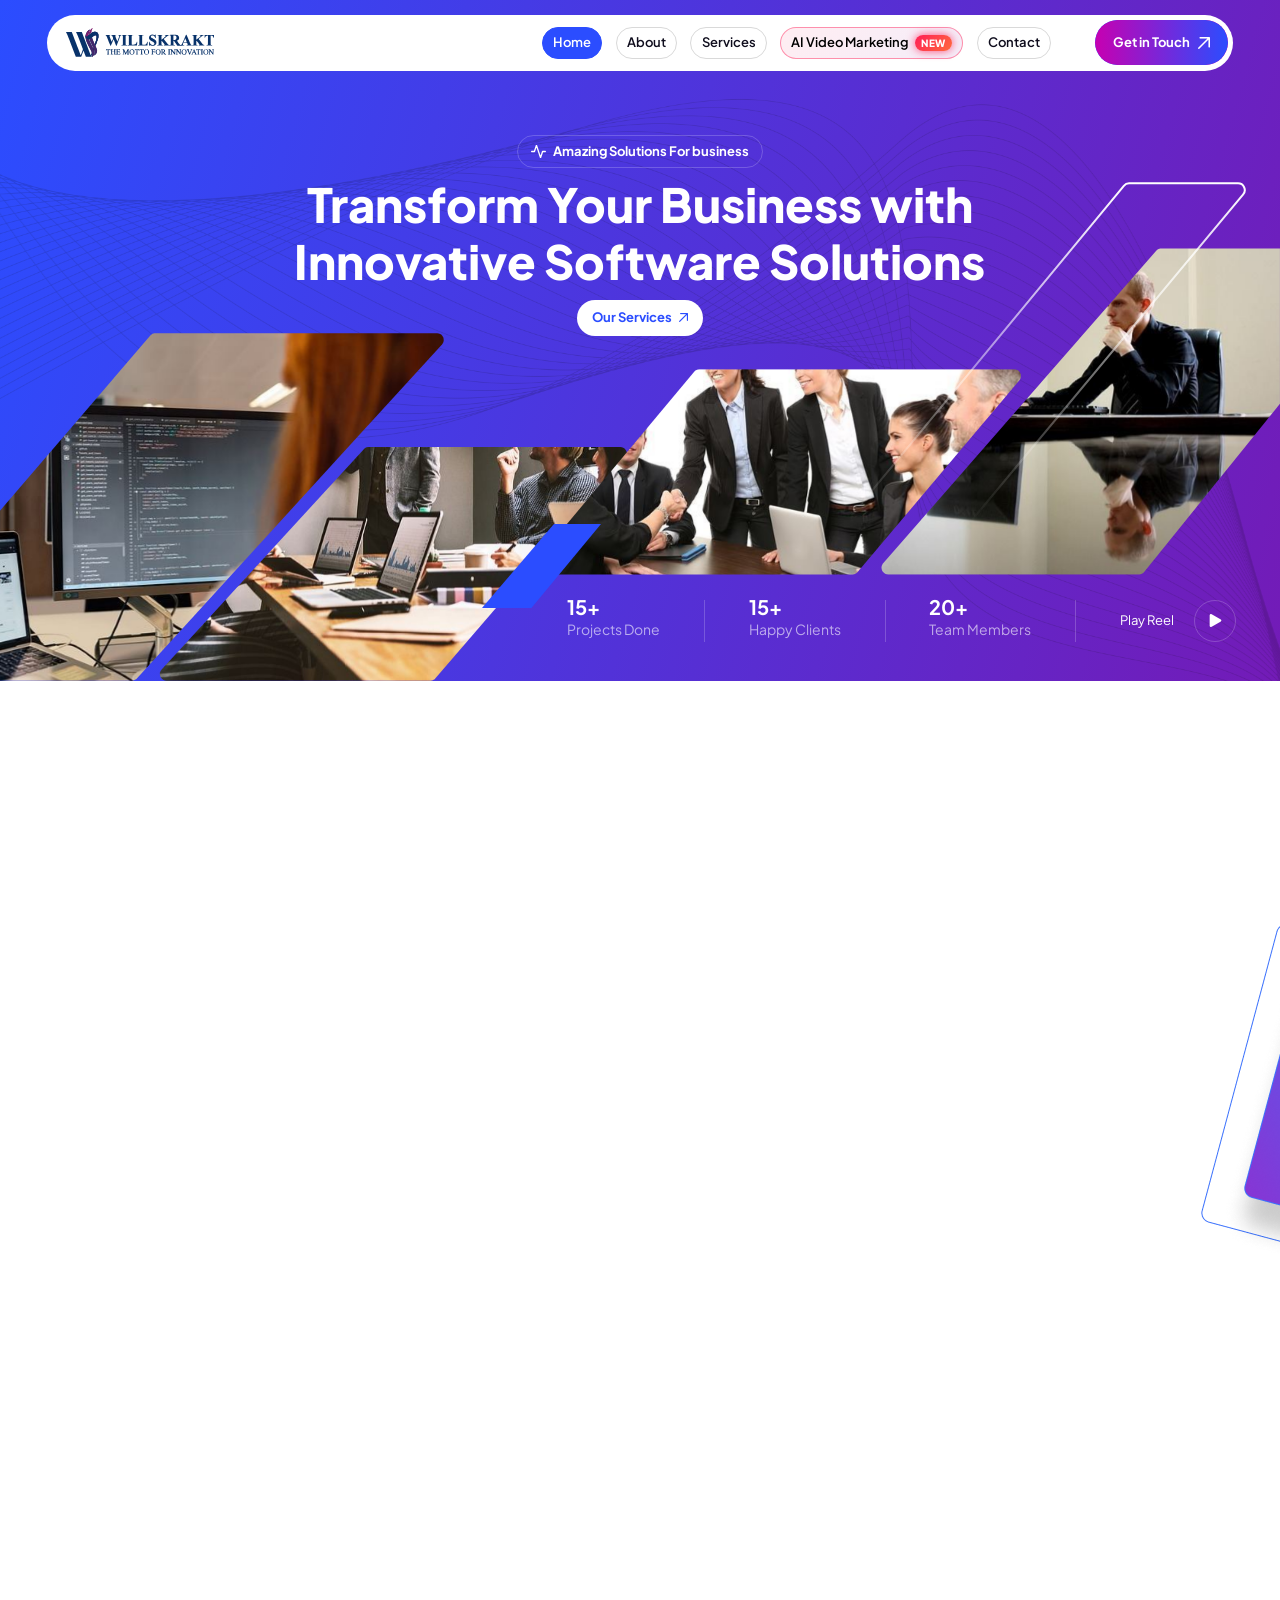
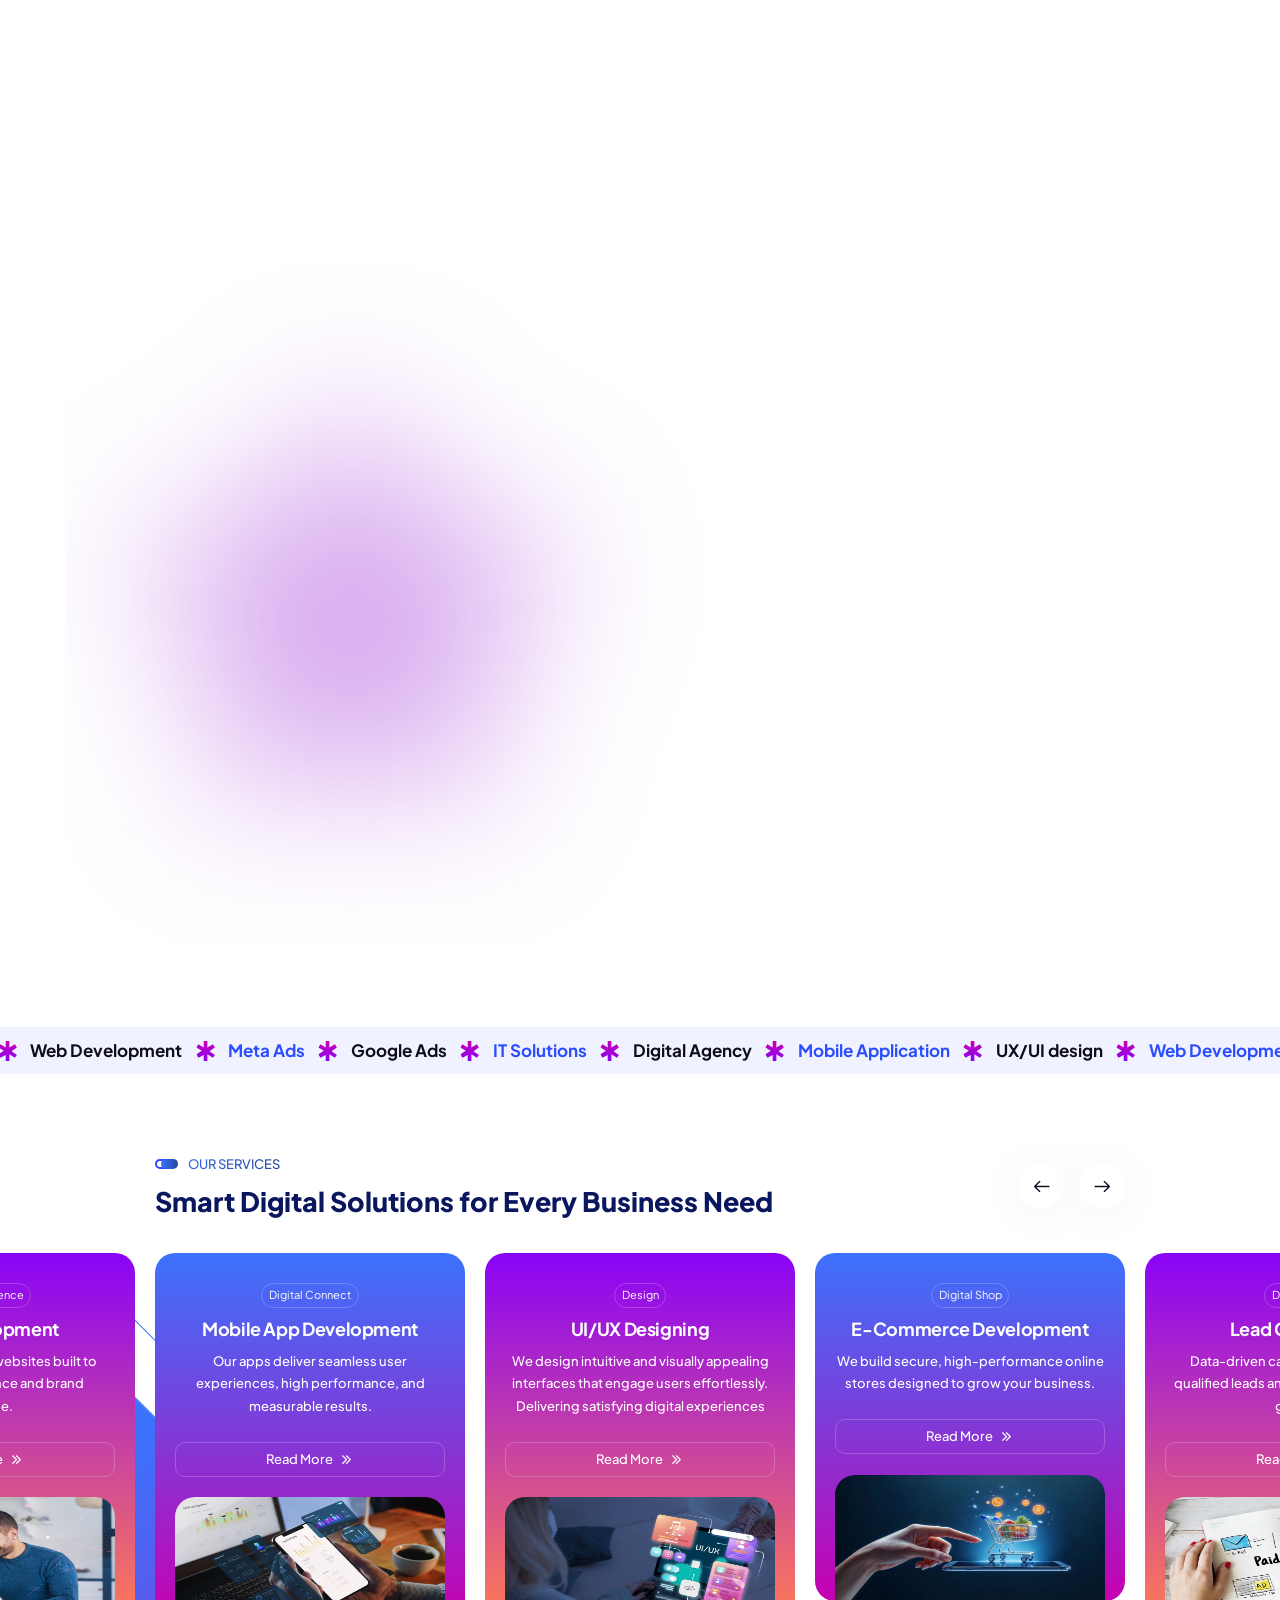
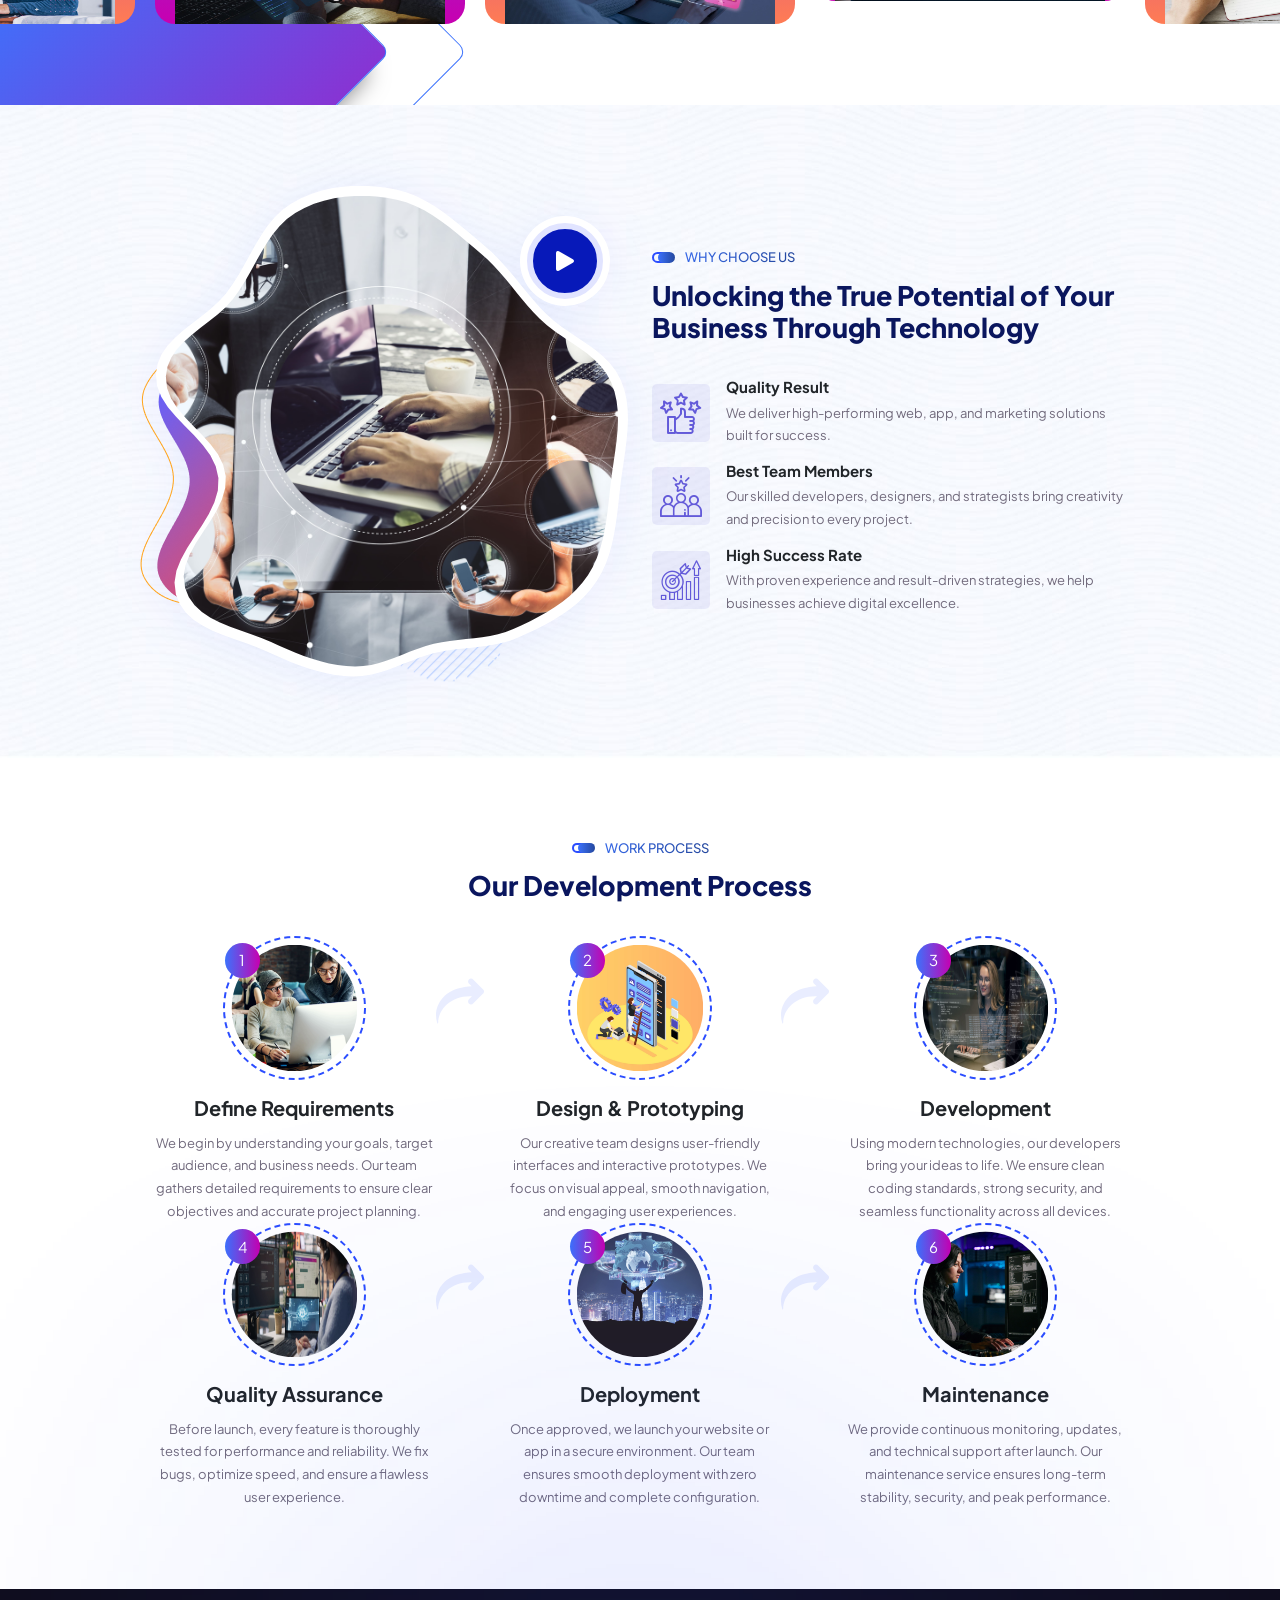
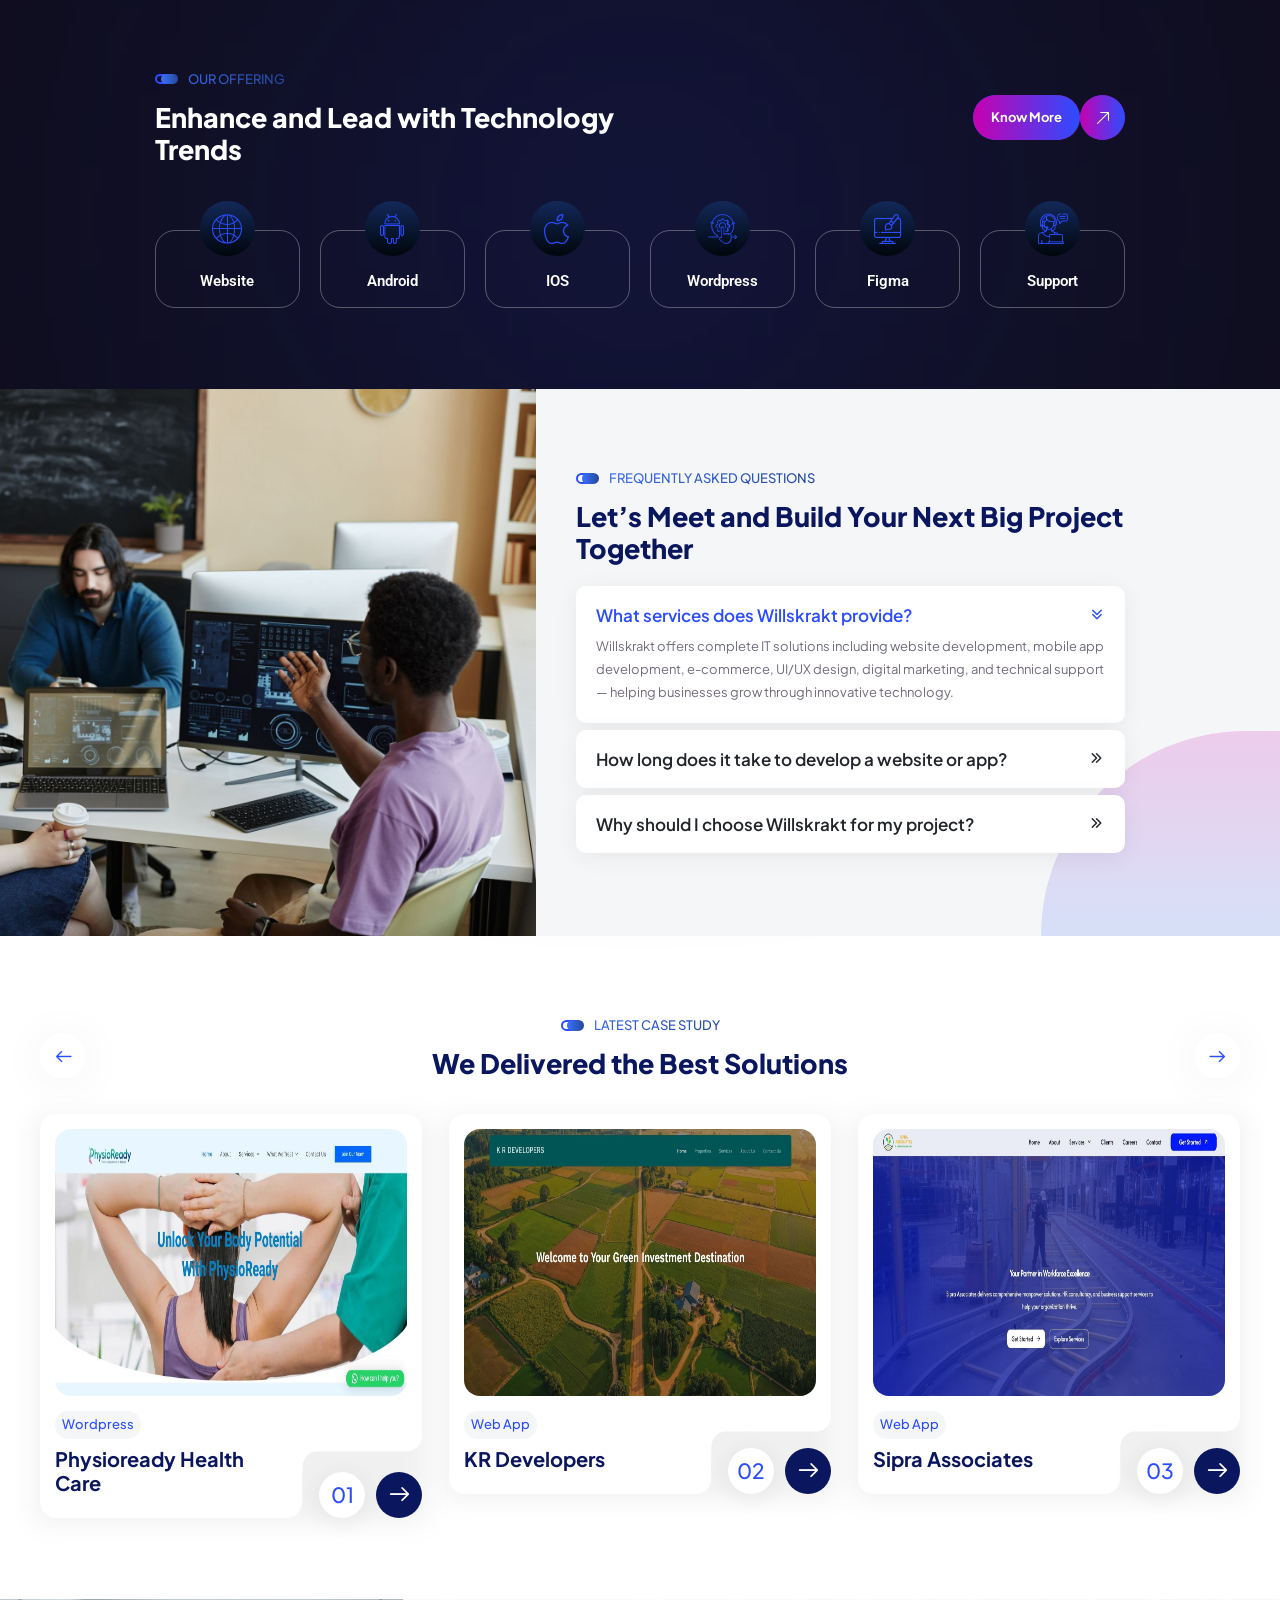
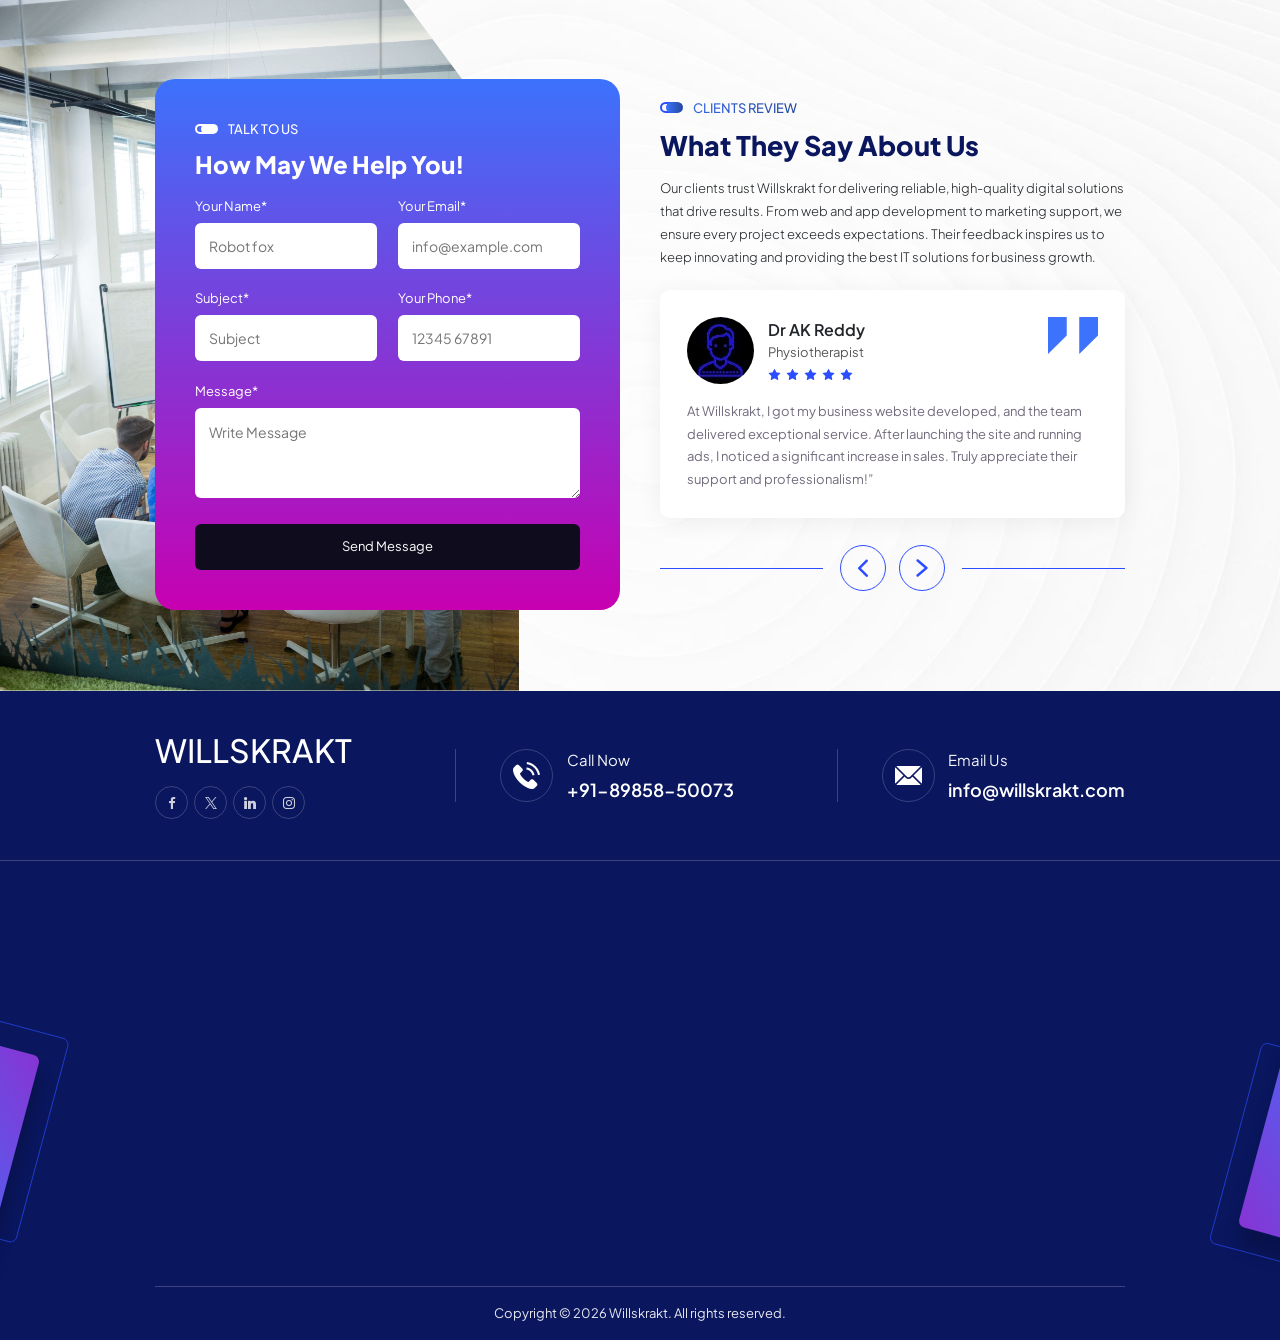
==== commit e82fb435: "feat: Add AI Video Marketing to main navbar with animated NEW badge, place at top of dropdown & side" ====
--- a/index.html
+++ b/index.html
@@ -239,9 +239,10 @@
                                 </div>
                                 <a href="about">About</a>
                                 <div class="has-sub-menu">
-                                    <a role="button">Services</a>
+                                    <a href="services" role="button">Services</a>
                                     <div class="ul-header-submenu">
                                         <ul>
+                                            <li><a href="ai-video-marketing" style="display:flex;align-items:center;justify-content:space-between;"><span>AI Video Marketing</span> <span class="ul-nav-new-badge">NEW</span></a></li>
                                             <li><a href="web-development">Web Development</a></li>
                                             <li><a href="mobile-app-development">Mobile App Development</a></li>
                                             <li><a href="ui-ux-designing">UI/UX Designing</a></li>
@@ -251,7 +252,7 @@
                                         </ul>
                                     </div>
                                 </div>
-
+                                <a href="ai-video-marketing" class="ul-nav-new-pill">AI Video Marketing <span class="ul-nav-new-badge">NEW</span></a>
                                 <a href="contact">Contact</a>
                             </nav>
                         </div>
@@ -709,6 +710,20 @@
                                 </div>
                             </div>
                         </div>
+                        <!-- single service -->
+                        <div class="swiper-slide">
+                            <div class="ul-service">
+                                <div class="ul-service-txt">
+                                    <span class="ul-service-sub-title">AI Creative</span>
+                                    <h3 class="ul-service-title">AI Video Marketing</h3>
+                                    <p class="ul-service-descr">AI-powered promotional videos for products, services, real estate & businesses � at affordable pricing.</p>
+                                    <a href="ai-video-marketing" class="ul-service-btn">Read More <i class="flaticon-right"></i></a>
+                                </div>
+                                <div class="ul-service-img">
+                                    <img loading="lazy" src="assets/img/service-6.jpg" alt="AI Video Marketing">
+                                </div>
+                            </div>
+                        </div>
                     </div>
                 </div>
             </div>
@@ -1413,6 +1428,7 @@
                             <a href="mobile-app-development">Mobile App Development</a>
                             <a href="e-commerce-development">E-Commerce Development</a>
                             <a href="quality-assurance">Quality Assurance</a>
+                            <a href="ai-video-marketing">AI Video Marketing</a>
                         </div>
                     </div>
 
--- a/assets/css/style.css
+++ b/assets/css/style.css
@@ -4,3 +4,56 @@
 .animate__animated{will-change:transform,opacity}
 img{max-width:100%;height:auto}
 *{-webkit-font-smoothing:antialiased;-moz-osx-font-smoothing:grayscale}
+
+/* ===== NEW SERVICE NAV PILL & POPPING BADGE ===== */
+.ul-nav-new-pill {
+    position: relative;
+    display: inline-flex !important;
+    align-items: center;
+    gap: 6px;
+    font-weight: 500;
+}
+.ul-header-nav > a.ul-nav-new-pill {
+    border: 1px solid rgba(255, 30, 86, 0.45);
+    background: linear-gradient(135deg, rgba(255, 30, 86, 0.08), rgba(115, 27, 183, 0.08));
+    color: var(--black);
+}
+.ul-header-nav > a.ul-nav-new-pill:hover,
+.ul-header-nav > a.ul-nav-new-pill.active {
+    background: linear-gradient(105deg, var(--ul-primary) 0%, var(--ul-secondary) 100%) !important;
+    border-color: transparent !important;
+    color: var(--white) !important;
+}
+.ul-header-nav > a.ul-nav-new-pill:hover .ul-nav-new-badge,
+.ul-header-nav > a.ul-nav-new-pill.active .ul-nav-new-badge {
+    box-shadow: 0 0 12px rgba(255, 255, 255, 0.9);
+}
+.ul-nav-new-badge {
+    background: linear-gradient(135deg, #FF1E56, #FF6B3D);
+    color: #ffffff !important;
+    font-size: 10px;
+    font-weight: 800;
+    line-height: 1;
+    letter-spacing: 0.6px;
+    padding: 3px 6px;
+    border-radius: 999px;
+    display: inline-flex;
+    align-items: center;
+    box-shadow: 0 0 10px rgba(255, 30, 86, 0.8);
+    animation: pulseBadge 1.8s infinite ease-in-out;
+    text-transform: uppercase;
+}
+@keyframes pulseBadge {
+    0% {
+        transform: scale(1);
+        box-shadow: 0 0 0 0 rgba(255, 30, 86, 0.7);
+    }
+    70% {
+        transform: scale(1.08);
+        box-shadow: 0 0 0 7px rgba(255, 30, 86, 0);
+    }
+    100% {
+        transform: scale(1);
+        box-shadow: 0 0 0 0 rgba(255, 30, 86, 0);
+    }
+}
